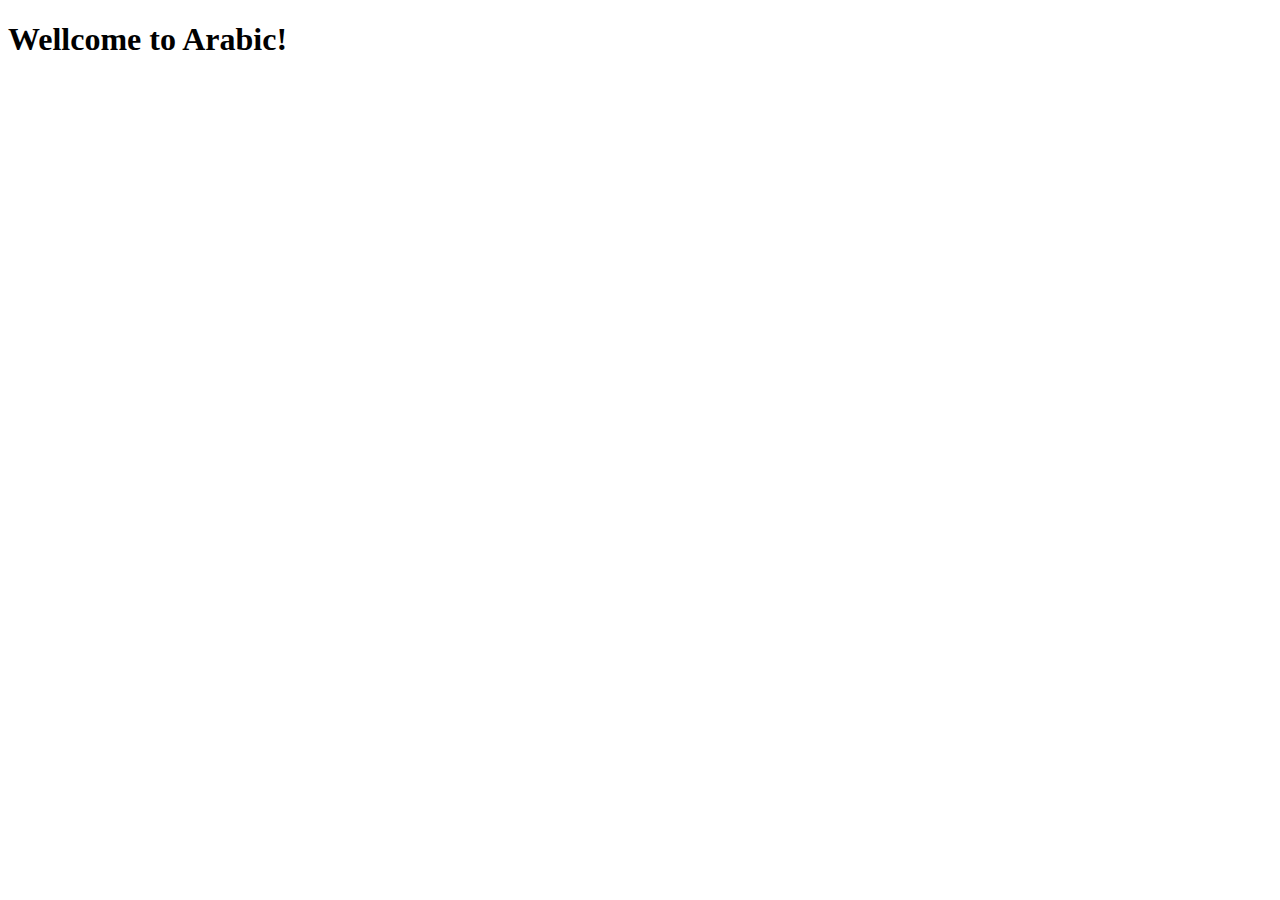
==== ar/index.html @ 051563e3 "Languages RU EN finished" ====
<!DOCTYPE html>
<html>

<head>
	<title>Экосистема</title>
	<meta charset="utf-8" lang="ru" />
	<meta name="viewport" content="width=device-width, initial-scale=1">

</head>

<body>

<h1>Wellcome to Arabic!</h1>

<script src="https://ajax.googleapis.com/ajax/libs/jquery/3.3.1/jquery.min.js"></script>

</body>

</html>
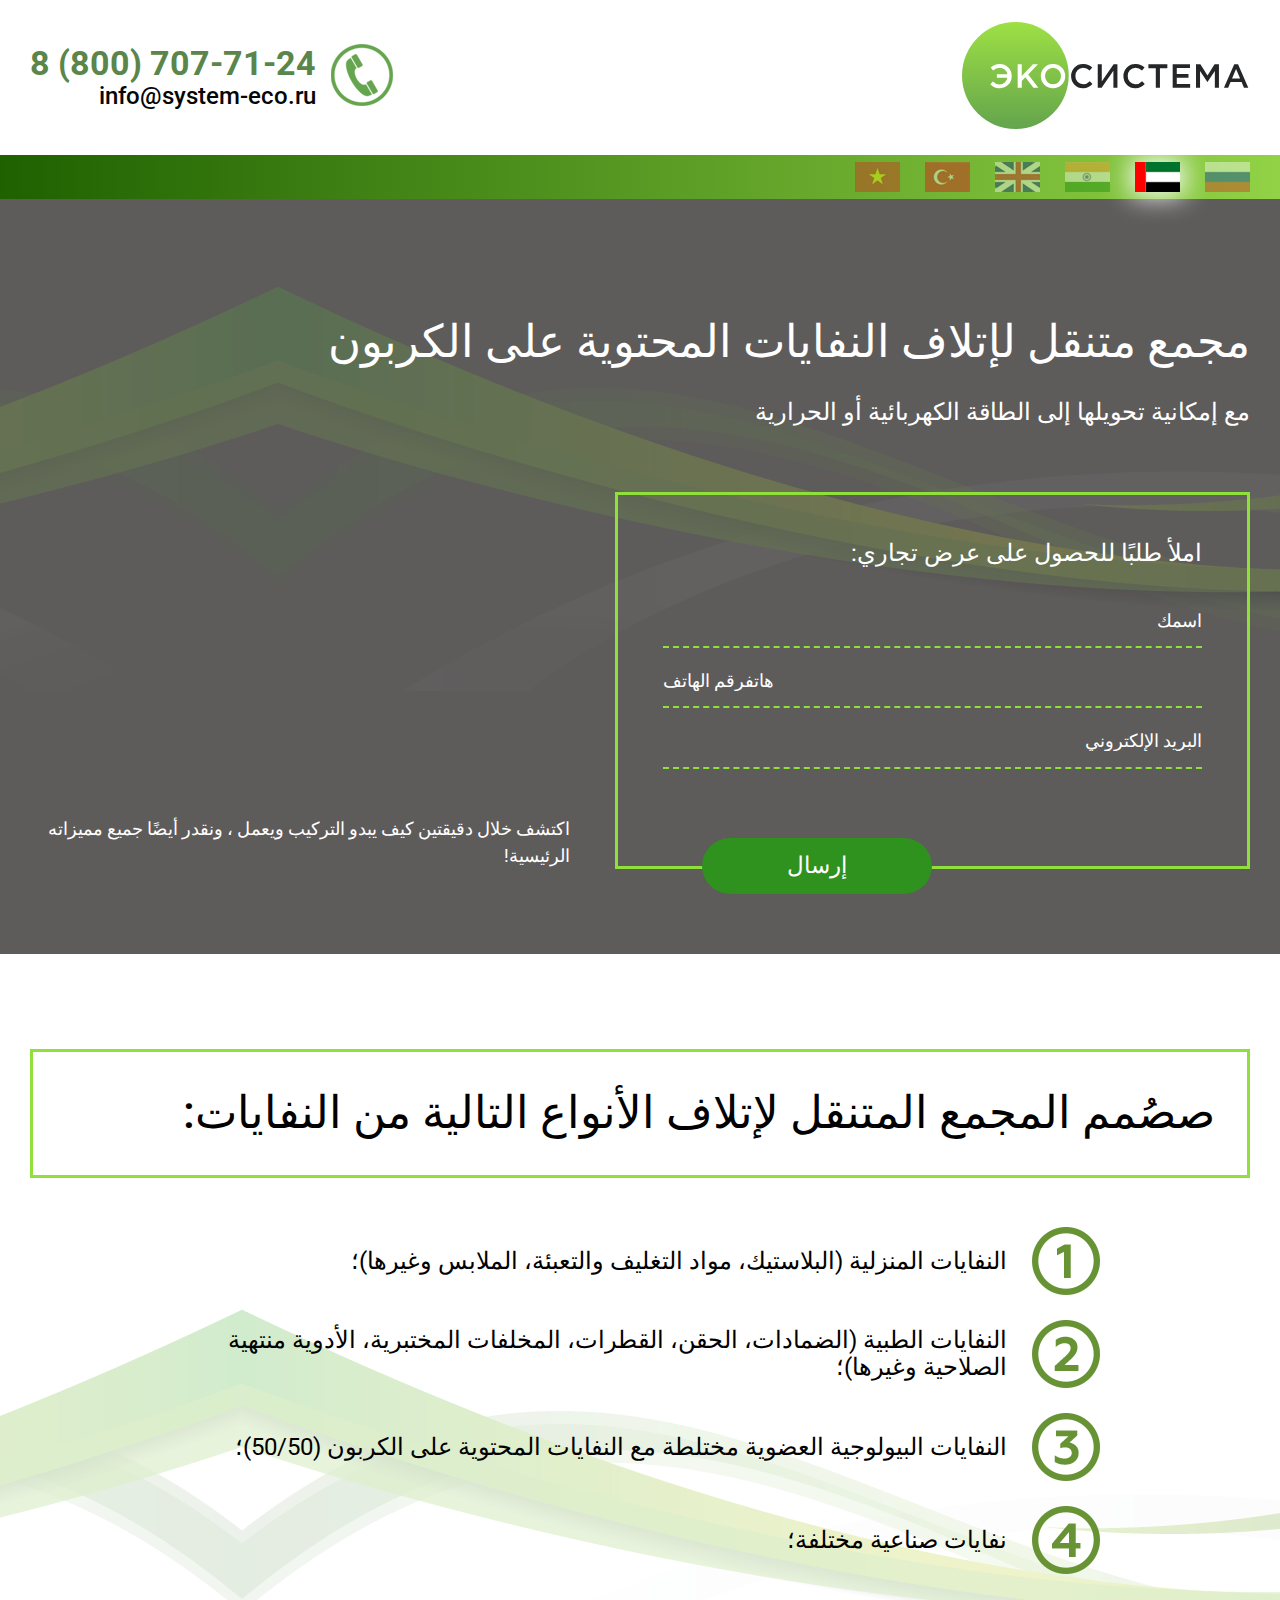
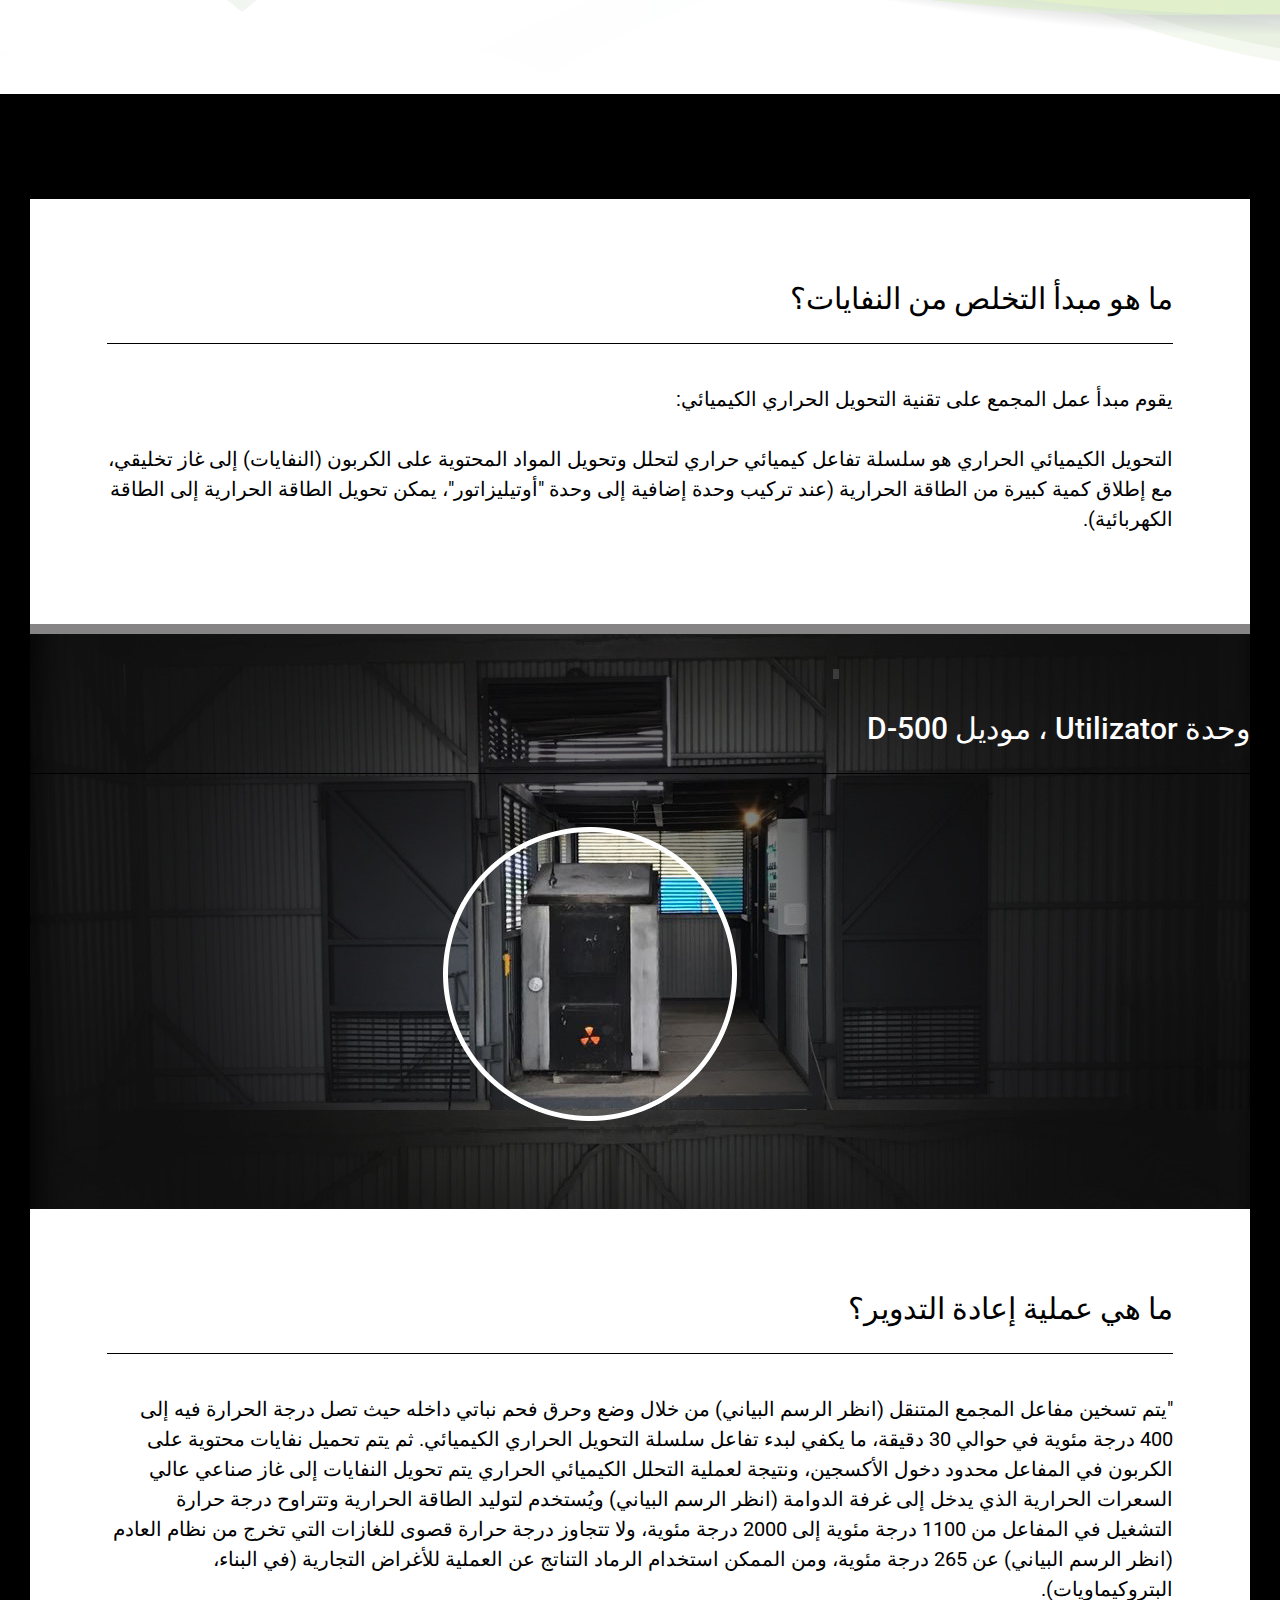
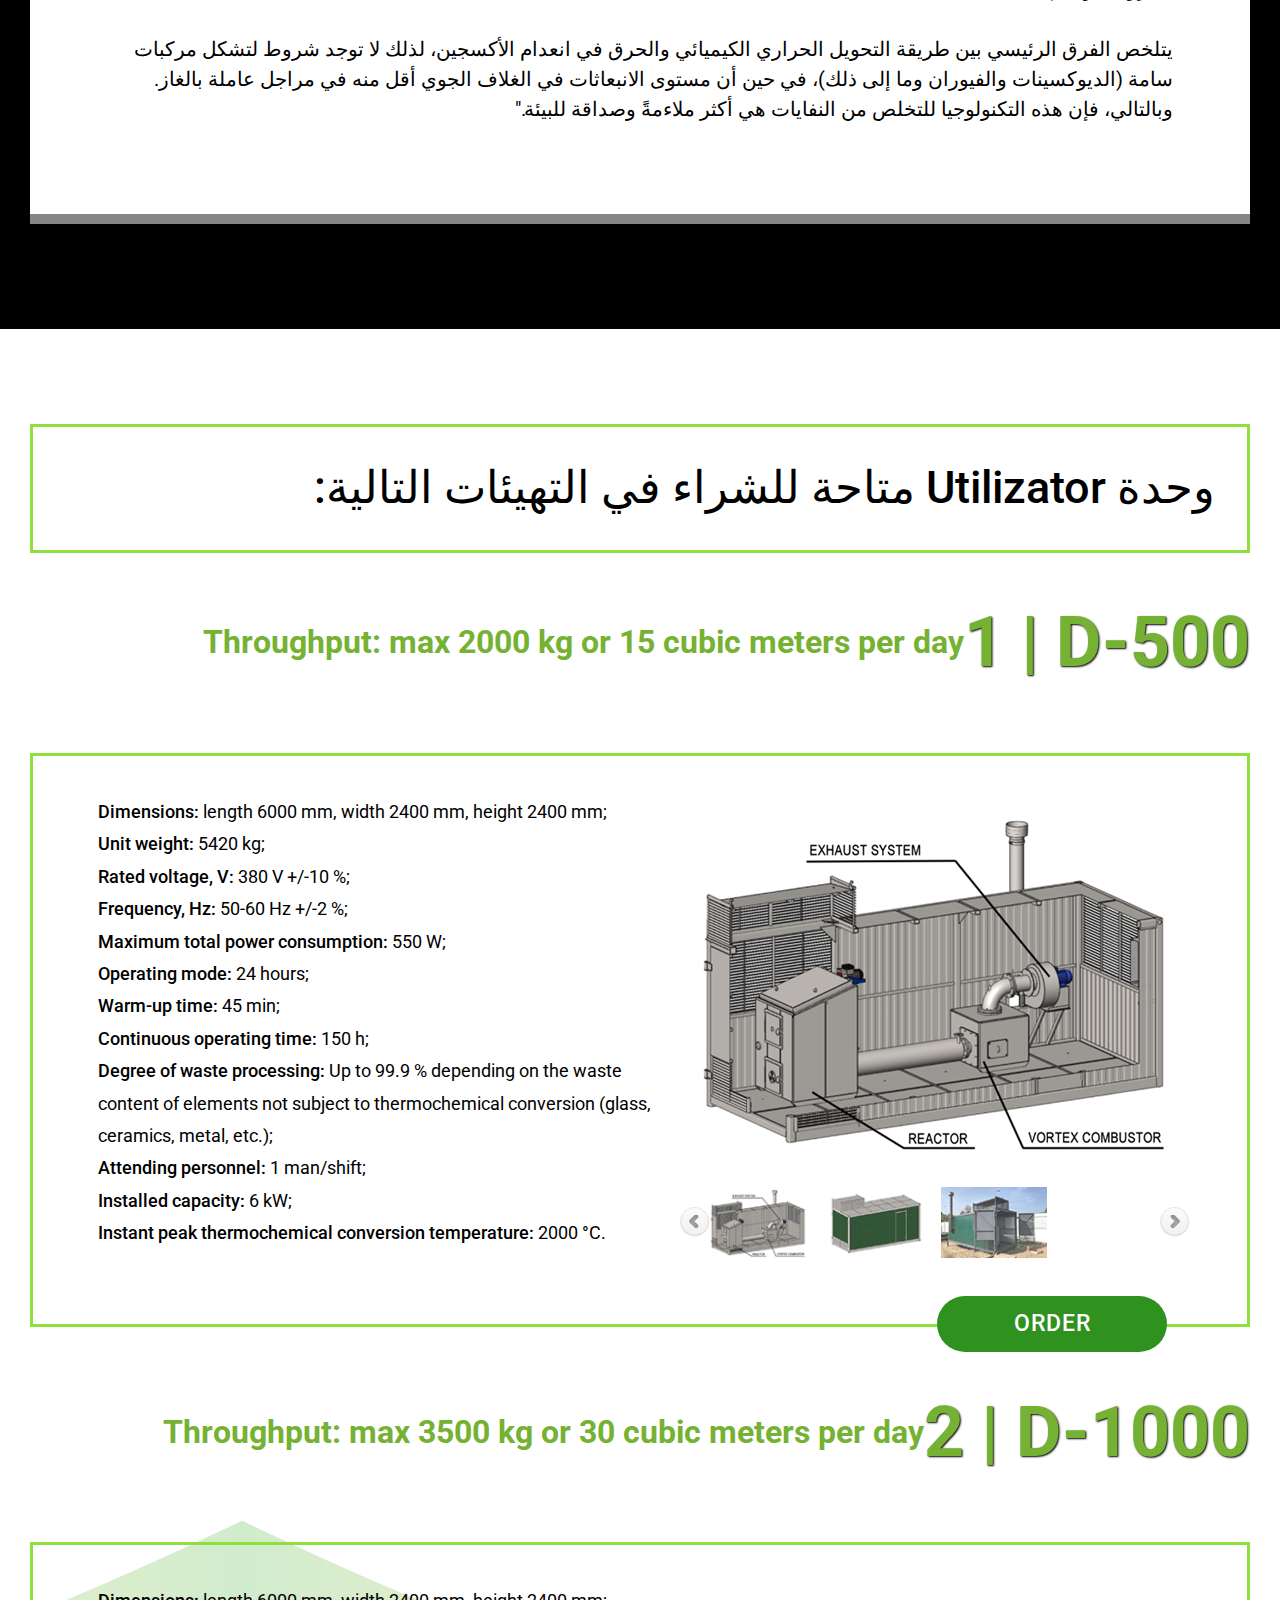
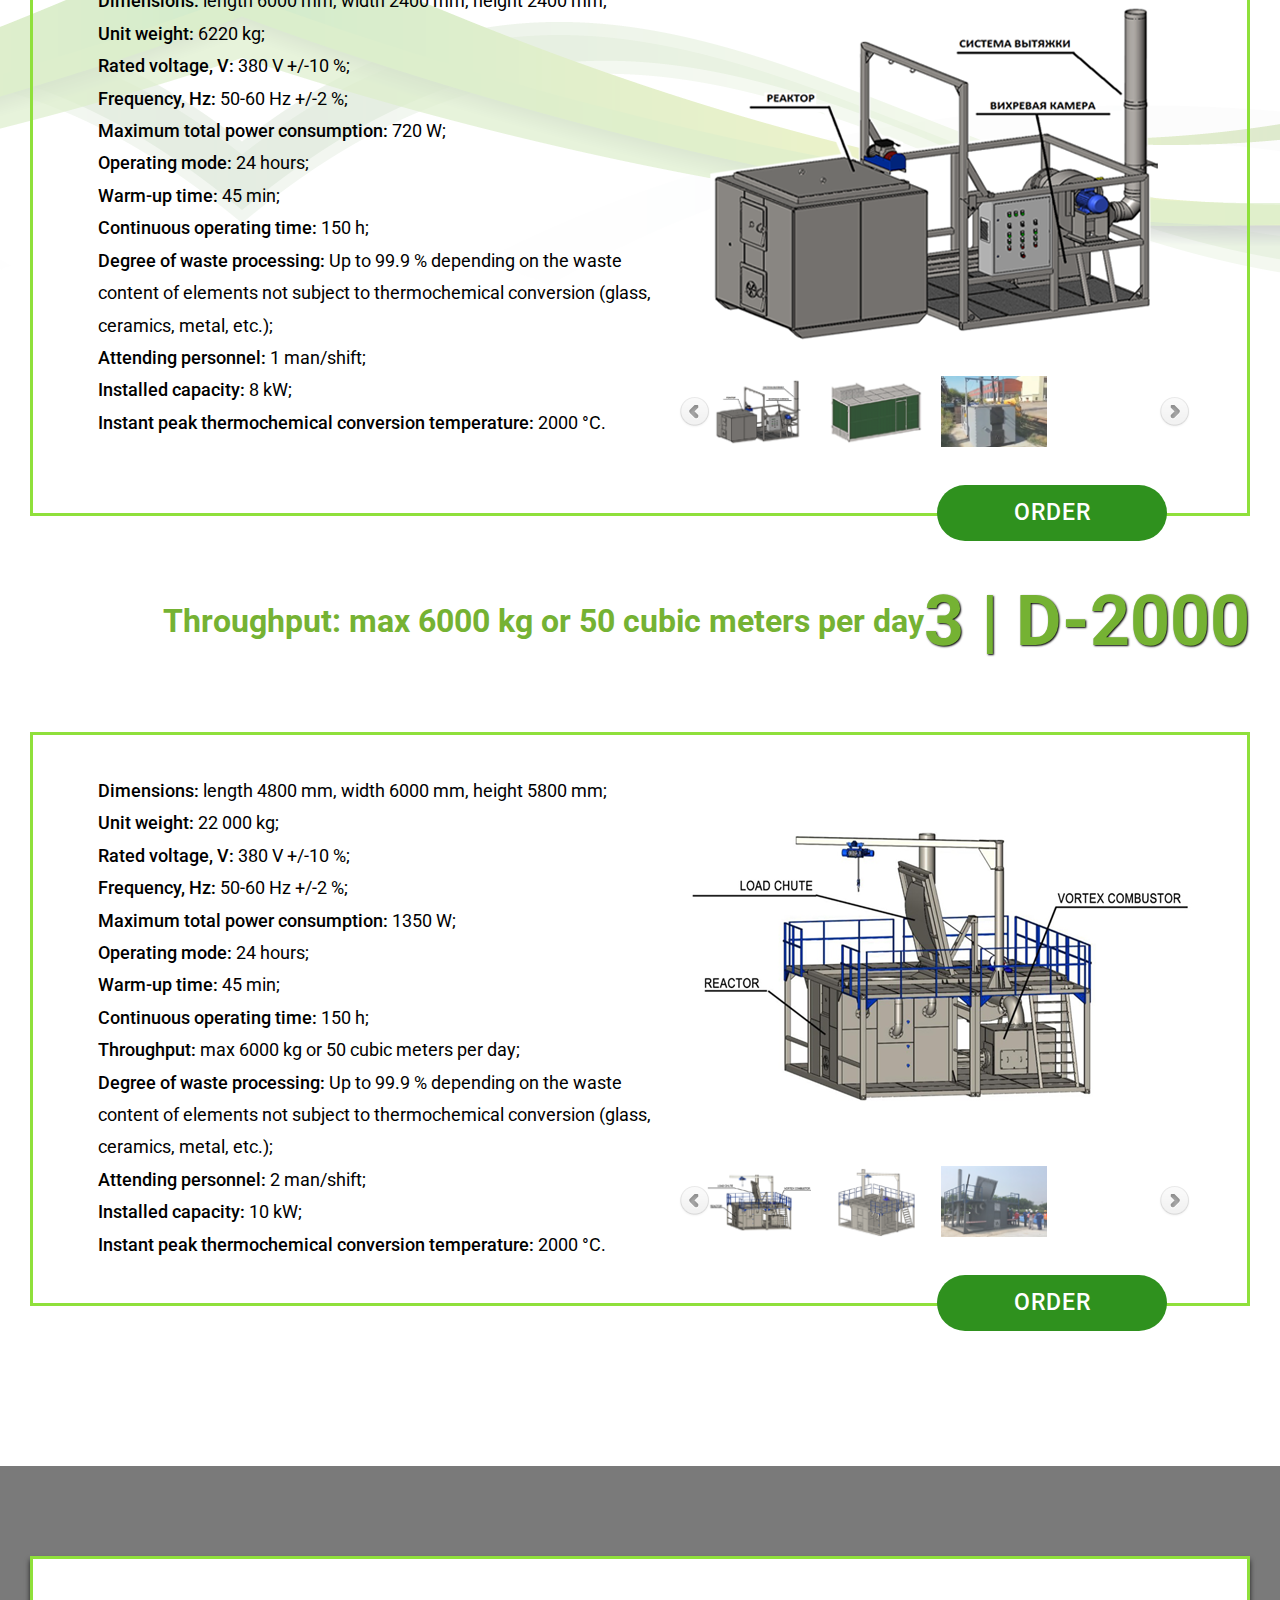
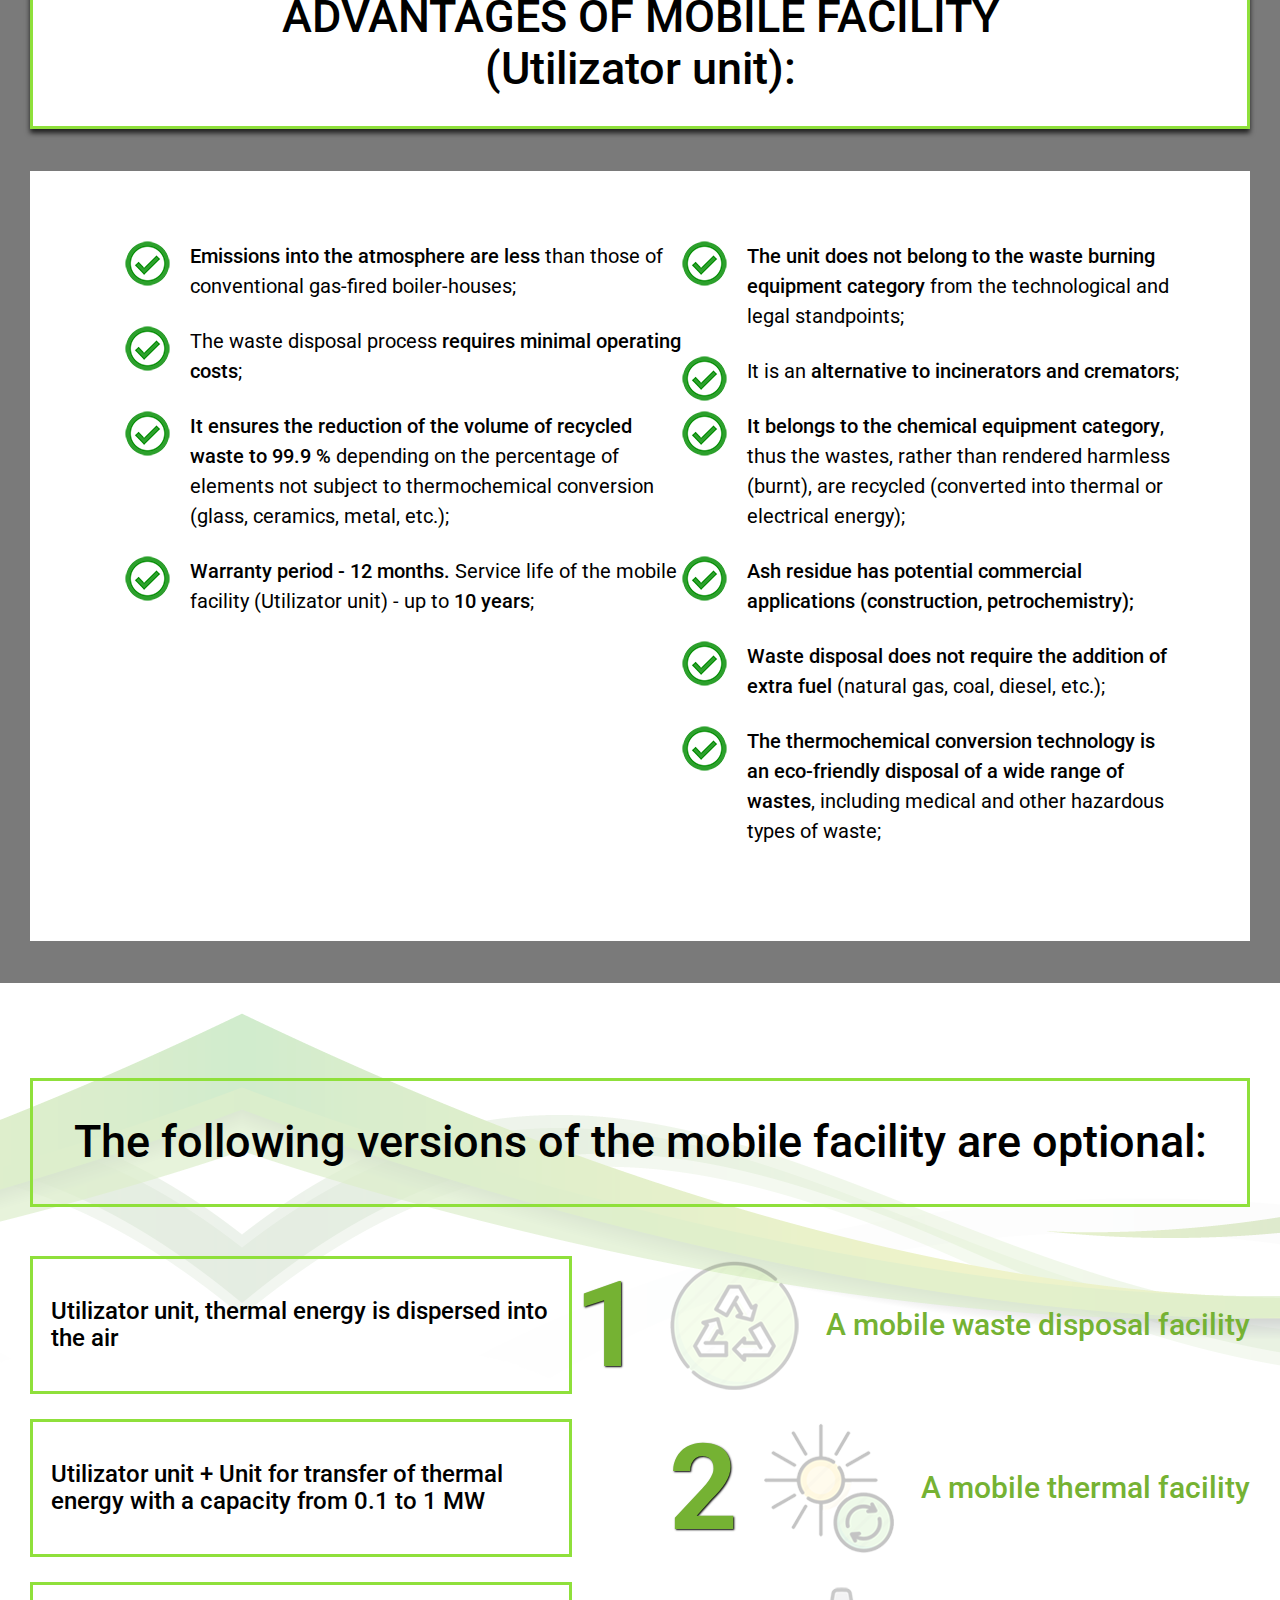
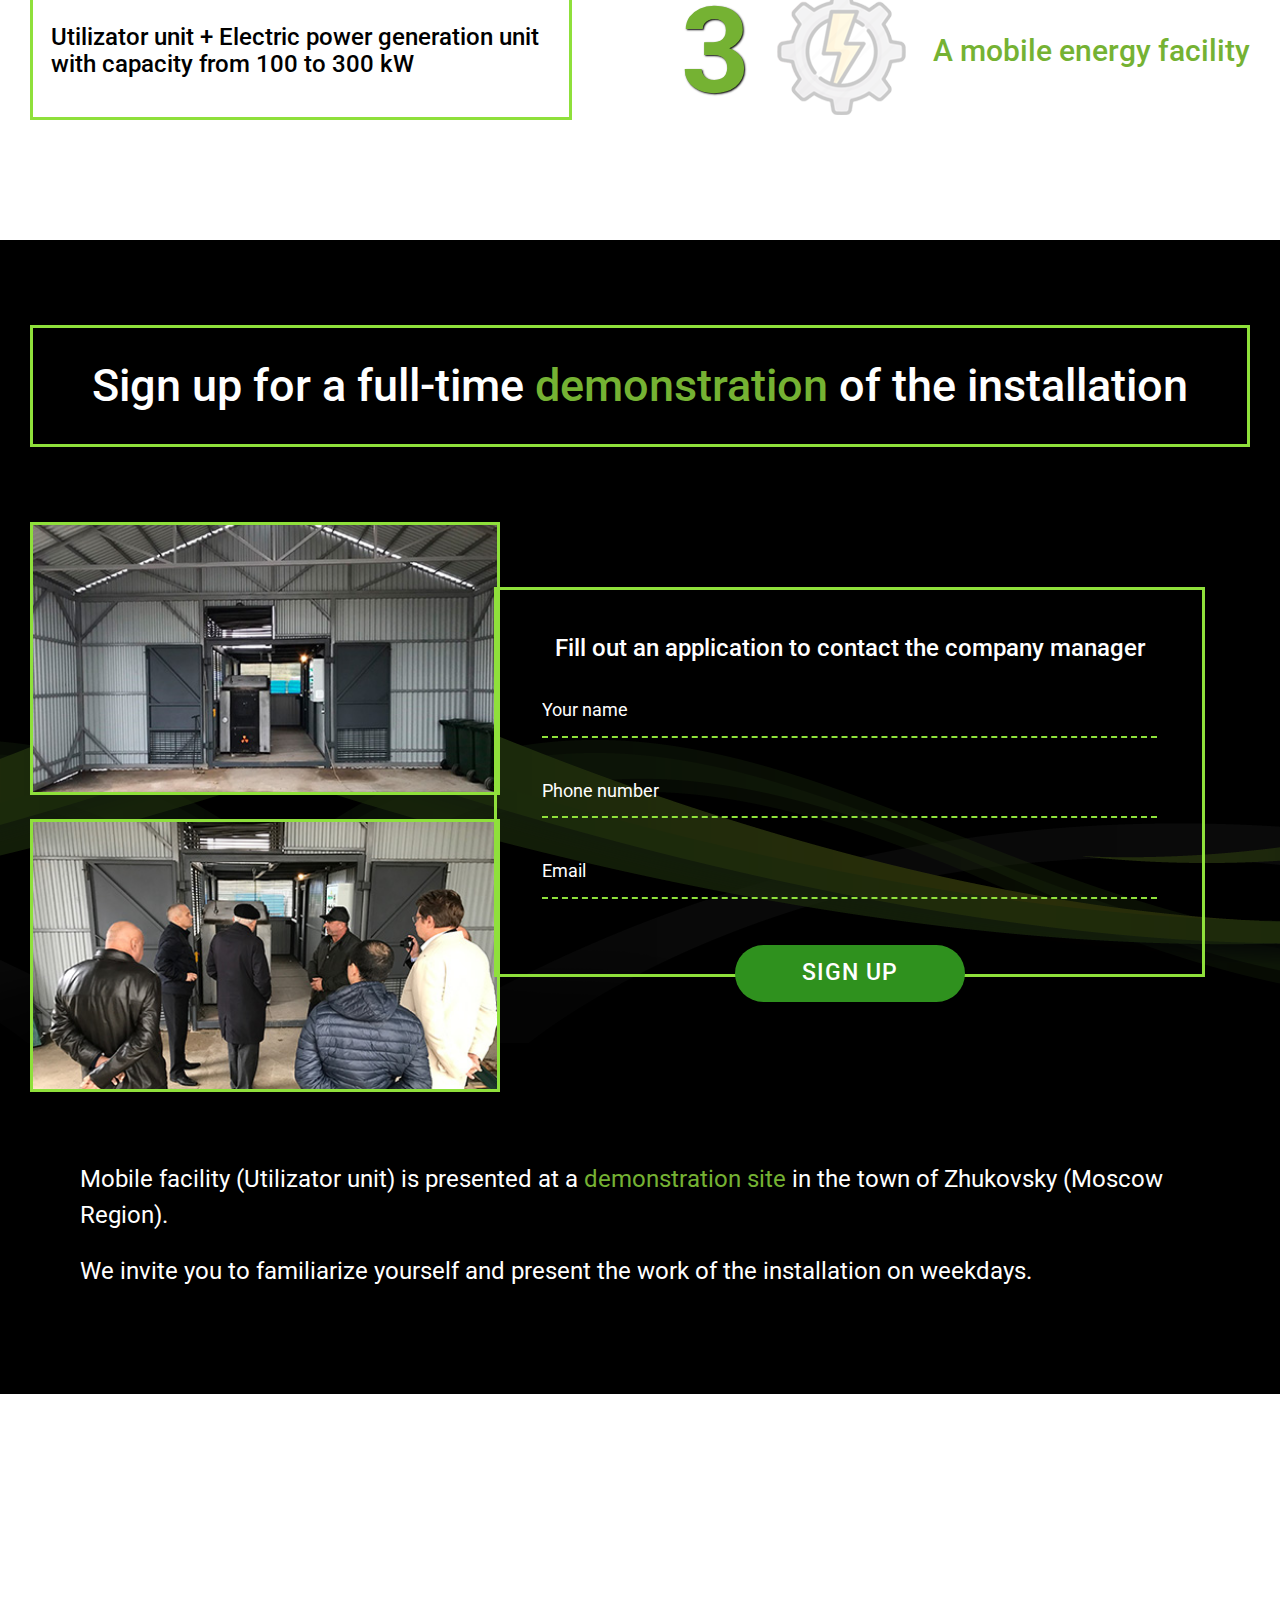
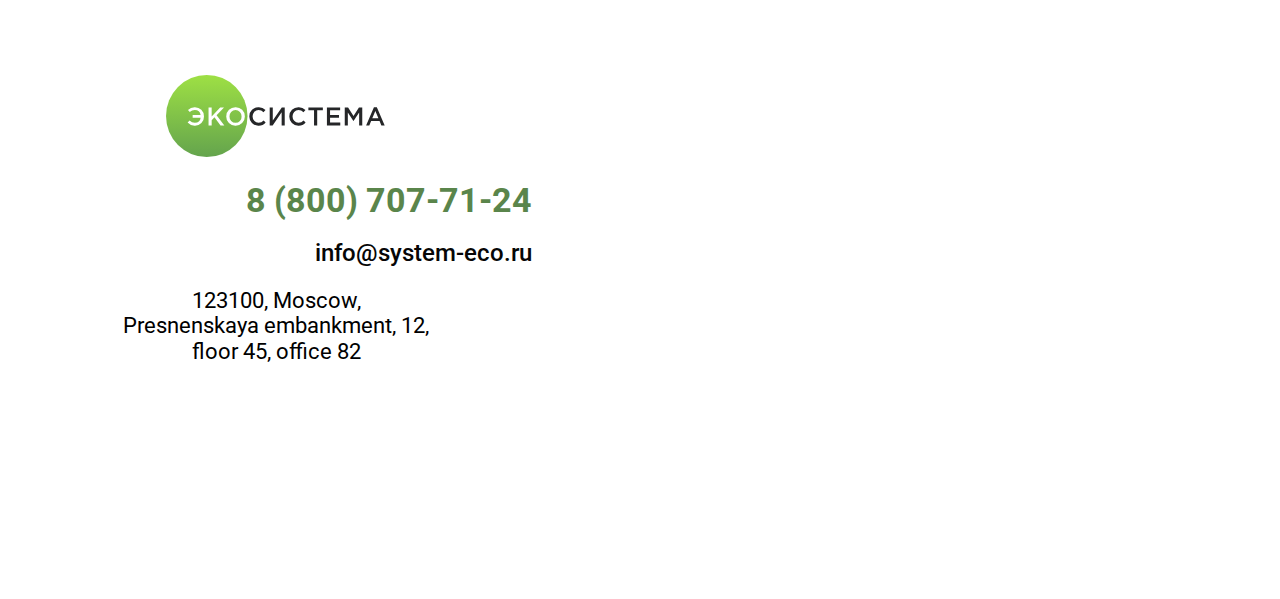
==== commit 73100472: "Arabik start" ====
--- a/ar/index.html
+++ b/ar/index.html
@@ -2,18 +2,410 @@
 <html>
 
 <head>
-	<title>Экосистема</title>
-	<meta charset="utf-8" lang="ru" />
+	<title>Ecosystem</title>
+	<meta charset="utf-8" lang="ar" />
 	<meta name="viewport" content="width=device-width, initial-scale=1">
-
+	<link rel="stylesheet" type="text/css" href="../css/normalize.css">
+	<link rel="stylesheet" type="text/css" href="../css/style.css">
+	<link rel="stylesheet" type="text/css" href="../css/rtl.css">
+	<link rel="stylesheet" type="text/css" href="../css/media.css">
+	<link rel="icon" href="http://system-eco.ru/wp-content/themes/systemeco/favicon.ico" type="image/x-icon">
+    <script src="../html5gallery/jquery.js"></script> 
 </head>
 
 <body>
 
-<h1>Wellcome to Arabic!</h1>
+<div class="main-wrapper"> <!-- Main Wrapper starts -->
+
+	<header class="header"> <!-- Header starts -->
+
+		<div class="wrapper"> <!-- Local Wrapper starts -->
+
+			<div class="flex header-info">
+				
+				<div class="logo"><img src="../img/logo.svg">
+				</div>
+				
+				<div class="flex contacts">
+				
+					<div class="ico-phone">
+						<img src="../img/ico-phone.png">
+					</div>
+				
+					<div class="small-contact">
+						<p><span class="white-space">8 (800) 707-71-24</span></p>
+						<p><a href="mailto:info@system-eco.ru">info@system-eco.ru</a></p>
+					</div>
+				
+				</div>
+
+			</div>
+
+		</div> <!-- Local Wrapper ends -->
+
+	</header> <!-- Header ends -->
+
+	<main>
+		<div class="languages">
+			<div class="wrapper">
+				<ul class="flex flags">
+					<li><a href="../vi/" title="Việt Nam"><img src="../img/flags/vietnam.png" ></a></li>
+					<li><a href="../tr/" title="Türkiye"><img src="../img/flags/turkey.png"></a></li>
+					<li><a href="../en/" title="English"><img src="../img/flags/gb.png"></a></li>
+					<li><a href="../hi/" title="Bhārat, Hindustān"><img src="../img/flags/india.png"></a></li>
+					<li class="current-page"><a href="#" title="Al-’Imārat Al-‘Arabiyyah Al-Muttaḥidah"><img src="../img/flags/uae.png"></a></li>
+					<li><a href="../ru/" title="Русский"><img src="../img/flags/russia.png"></a></li>
+				</ul>
+			</div>
+		</div>
+
+<!-- Section 1 -->
+
+		<div class="section-1 rtl">
+			
+			<div class="wrapper">
+				<h1>مجمع متنقل لإتلاف النفايات المحتوية على الكربون</h1>
+				<p>مع إمكانية تحويلها إلى الطاقة الكهربائية أو الحرارية</p>
+				
+				<div class="first-screen flex">
+					
+					<div class="video-wrap">
+					<div class="video">
+						<iframe width="560" height="315" src="https://www.youtube.com/embed/CWVohAhSHNw" frameborder="0" allow="accelerometer; autoplay; encrypted-media; gyroscope; picture-in-picture" allowfullscreen></iframe>
+					</div>
+					<p>اكتشف خلال دقيقتين كيف يبدو التركيب ويعمل ، ونقدر أيضًا جميع مميزاته الرئيسية!</p>
+					</div>
+					
+					<div class="form-1 align-center">
+						<h3 class="rtl">املأ طلبًا للحصول على عرض تجاري:</h3>
+						<form action="../send.php" method="POST" name="message" id="message">
+						<label for="user-name"></label>
+						<p class="input">
+						<input type="text" id="user-name" name="user-name" form="message" placeholder="اسمك" required>
+						</p>
+						<label for="user-phone"></label>
+						<p class="input">
+							<input type="tel" id="user-phone" name="user-phone" form="message" placeholder="هاتفرقم الهاتف" required>
+						</p>
+
+						<label for="user-email"></label>
+						<p class="input">
+						<input type="email" id="user-email" name="user-email" form="message" placeholder="البريد الإلكتروني" required>
+						</p> 
+						<button type="submit" form="message">إرسال</button>
+
+					</form>
+						
+					</div>
+				</div>
+
+			</div>
+		</div>
+
+<!-- Section 2 -->
+
+		<div class="section-2">
+			
+			<div class="wrapper">
+				<h2 class="rtl">صصُمم المجمع المتنقل لإتلاف الأنواع التالية من النفايات:</h2>
+				
+				<div class="flex services">
+				<img src="../img/one.png">
+				<p>	النفايات المنزلية (البلاستيك، مواد التغليف والتعبئة، الملابس وغيرها)؛</p>
+				</div>
+				
+				<div class="flex services">
+				<img src="../img/two.png">
+				<p>	النفايات الطبية (الضمادات، الحقن، القطرات، المخلفات المختبرية، الأدوية منتهية الصلاحية وغيرها)؛</p>
+				</div>
+
+				<div class="flex services">
+				<img src="../img/three.png">
+				<p>	النفايات البيولوجية العضوية مختلطة مع النفايات المحتوية على الكربون <span dir="ltr">(50/50)</span>؛</p>
+				</div>
+
+				<div class="flex services">
+				<img src="../img/four.png">
+				<p>	نفايات صناعية مختلفة؛</p>
+				</div>
+
+			</div>
+
+		</div>
+
+<!-- Section 3 -->
+
+		<div class="section-3">
+			<div class="wrapper">
+			<div class="block-text">
+				<h2 class="rtl">ما هو مبدأ التخلص من النفايات؟</h2>
+				<p class="rtl">يقوم مبدأ عمل المجمع على تقنية التحويل الحراري الكيميائي:</p>
+
+				<p class="rtl">التحويل الكيميائي الحراري هو سلسلة تفاعل كيميائي حراري لتحلل وتحويل المواد المحتوية على الكربون (النفايات) إلى غاز تخليقي، مع إطلاق كمية كبيرة من الطاقة الحرارية (عند تركيب وحدة إضافية إلى وحدة "أوتيليزاتور"، يمكن تحويل الطاقة الحرارية إلى الطاقة الكهربائية).</p>
+			</div>
+			<div class="block-photo">
+			<h2 class="rtl">وحدة <span dir="ltr">Utilizator</span> ، موديل <span dir="ltr">D-500</span></h2>
+			</div>
+			<div class="block-text">
+				<h2 class="rtl">ما هي عملية إعادة التدوير؟</h2>
+				<p class="rtl">"يتم تسخين مفاعل المجمع المتنقل (انظر الرسم البياني) من خلال وضع وحرق فحم نباتي داخله حيث تصل درجة الحرارة فيه إلى <span dir="ltr">400</span> درجة مئوية في حوالي <span dir="ltr">30</span> دقيقة، ما يكفي لبدء تفاعل سلسلة التحويل الحراري الكيميائي. ثم يتم تحميل نفايات محتوية على الكربون في المفاعل محدود دخول الأكسجين، ونتيجة لعملية التحلل الكيميائي الحراري يتم تحويل النفايات إلى غاز صناعي عالي السعرات الحرارية الذي يدخل إلى غرفة الدوامة (انظر الرسم البياني) ويُستخدم لتوليد الطاقة الحرارية وتتراوح درجة حرارة التشغيل في المفاعل من <span dir="ltr">1100</span> درجة مئوية إلى <span dir="ltr">2000</span> درجة مئوية، ولا تتجاوز درجة حرارة قصوى للغازات التي تخرج من نظام العادم (انظر الرسم البياني) عن <span dir="ltr">265</span> درجة مئوية، ومن الممكن استخدام الرماد التناتج عن العملية للأغراض التجارية (في البناء، البتروكيماويات).</p>
+
+<p class="rtl">يتلخص الفرق الرئيسي بين طريقة التحويل الحراري الكيميائي والحرق في انعدام الأكسجين، لذلك لا توجد شروط لتشكل مركبات سامة (الديوكسينات والفيوران وما إلى ذلك)، في حين أن مستوى الانبعاثات في الغلاف الجوي أقل منه في مراجل عاملة بالغاز. وبالتالي، فإن هذه التكنولوجيا للتخلص من النفايات هي أكثر ملاءمةً وصداقة للبيئة."
+</p>
+			</div>
+		</div>
+		</div>
+
+<!-- Section 4 -->
+		<div class="section-4">
+			<div class="wrapper">
+				<h2 class="rtl">وحدة <span dir="ltr">Utilizator</span> متاحة للشراء في التهيئات التالية:</h2>
+				<div class="description flex">
+					<h3><span class="white-space">1 | D-500</span></h3>
+					<p>Throughput: max 2000 kg or 15 cubic meters per day
+					</p></div>
+				<div class="flex equipment">
+					<div class="gallery">
+					<div style="display:none;" class="html5gallery" data-skin="light" data-width="520" data-height="355" data-thumbwidth="110" data-thumbheight="75">
+    				<a href="../img/en/1d-01.png"><img src="../img/en/1d-01-small.png" alt=""></a>
+       				<a href="../img/ru/1d-02.png"><img src="../img/ru/1d-02-small.png" alt=""></a>
+       				<a href="../img/ru/1d-03.png"><img src="../img/ru/1d-03-small.png" alt=""></a>
+					<a href="https://youtu.be/CWVohAhSHNw"><img src="http://img.youtube.com/vi/CWVohAhSHNw/2.jpg" alt="Youtube Video"></a>
+    				</div>
+    				</div>
+    				<div class="single-photo">
+    					<img src="../img/en/1d-01.png" alt="">
+    				</div>
+					<div class="about-device">
+<p><span class="strong">Dimensions:</span> length 6000 mm, width 2400 mm, height 2400 mm;<br>
+<span class="strong">Unit weight:</span> 5420 kg;<br>
+<span class="strong">Rated voltage, V:</span> 380 V +/-10 %;<br>
+<span class="strong">Frequency, Hz:</span> 50-60 Hz +/-2 %;<br>
+<span class="strong">Maximum total power consumption:</span> 550 W;<br>
+<span class="strong">Operating mode:</span> 24 hours;<br>
+<span class="strong">Warm-up time:</span> 45 min;<br>
+<span class="strong">Continuous operating time:</span> 150 h;<br>
+<span class="strong">Degree of waste processing:</span> Up to 99.9 % depending on the waste content of elements not subject to thermochemical conversion (glass, ceramics, metal, etc.);<br>
+<span class="strong">Attending personnel:</span> 1 man/shift;<br>
+<span class="strong">Installed capacity:</span> 6 kW;<br>
+<span class="strong">Instant peak thermochemical conversion temperature:</span> 2000 °С.</p>
+				</div>
+				<div class="align-center">
+				<button type="button" onclick="showPop()">ORDER</button>
+				</div>
+				</div>
+				
+				<div class="description flex">
+					<h3><span class="white-space">2 | D-1000</span></h3>
+					<p>Throughput: max 3500 kg or 30 cubic meters per day
+					</p></div>
+				
+				<div class="flex equipment">
+					<div class="gallery">
+					<div style="display:none;" class="html5gallery" data-skin="light" data-width="520" data-height="355" data-thumbwidth="110" data-thumbheight="75">
+    				<a href="../img/ru/2d-01.png"><img src="../img/ru/2d-01-small.png" alt=""></a>
+       				<a href="../img/ru/1d-02.png"><img src="../img/ru/1d-02-small.png" alt=""></a>
+       				<a href="../img/ru/2d-03.png"><img src="../img/ru/2d-03-small.png" alt=""></a>
+					<a href="https://youtu.be/CWVohAhSHNw"><img src="http://img.youtube.com/vi/CWVohAhSHNw/2.jpg" alt="Youtube Video"></a>
+    				</div>
+    				</div>
+    				<div class="single-photo">
+    					<img src="../img/ru/2d-01.png" alt="">
+    				</div>
+					<div class="about-device">
+<p><span class="strong">Dimensions:</span> length 6000 mm, width 2400 mm, height 2400 mm;<br>
+<span class="strong">Unit weight:</span> 6220 kg;<br>
+<span class="strong">Rated voltage, V:</span> 380 V +/-10 %;<br>
+<span class="strong">Frequency, Hz:</span> 50-60 Hz +/-2 %;<br>
+<span class="strong">Maximum total power consumption:</span> 720 W;<br>
+<span class="strong">Operating mode:</span> 24 hours;<br>
+<span class="strong">Warm-up time:</span> 45 min;<br>
+<span class="strong">Continuous operating time:</span> 150 h;<br>
+<span class="strong">Degree of waste processing:</span> Up to 99.9 % depending on the waste content of elements not subject to thermochemical conversion (glass, ceramics, metal, etc.);<br>
+<span class="strong">Attending personnel:</span> 1 man/shift;<br>
+<span class="strong">Installed capacity:</span> 8 kW;<br>
+<span class="strong">Instant peak thermochemical conversion temperature:</span> 2000 °С.
+</p>
+				</div>
+				<div class="align-center">
+				<button type="button" onclick="showPop()">ORDER</button>
+				</div>
+				</div>
+
+				<div class="description flex"><h3><span class="white-space">3 | D-2000</span></h3> <p>Throughput: max 6000 kg or 50 cubic meters per day
+				</p></div>
+				
+				<div class="flex equipment">
+					<div class="gallery">
+					<div style="display:none;" class="html5gallery" data-skin="light" data-width="520" data-height="355" data-thumbwidth="110" data-thumbheight="75">
+    				<a href="../img/en/3d-01.png"><img src="../img/en/3d-01-small.png" alt=""></a>
+       				<a href="../img/ru/3d-02.png"><img src="../img/ru/3d-02-small.png" alt=""></a>
+       				<a href="../img/ru/3d-03.png"><img src="../img/ru/3d-03-small.png" alt=""></a>
+					<a href="https://youtu.be/CWVohAhSHNw"><img src="http://img.youtube.com/vi/CWVohAhSHNw/2.jpg" alt="Youtube Video"></a>
+    				</div>
+    				</div>
+    				<div class="single-photo">
+    					<img src="../img/en/3d-01.png" alt="">
+    				</div>
+					<div class="about-device">
+<p><span class="strong">Dimensions:</span> length 4800 mm, width 6000 mm, height 5800 mm;<br>
+<span class="strong">Unit weight:</span> 22 000 kg;<br>
+<span class="strong">Rated voltage, V:</span> 380 V +/-10 %;<br>
+<span class="strong">Frequency, Hz:</span> 50-60 Hz +/-2 %;<br>
+<span class="strong">Maximum total power consumption:</span> 1350 W;<br>
+<span class="strong">Operating mode:</span> 24 hours;<br>
+<span class="strong">Warm-up time:</span> 45 min;<br>
+<span class="strong">Continuous operating time:</span> 150 h;<br>
+<span class="strong">Throughput:</span> max 6000 kg or 50 cubic meters per day;<br>
+<span class="strong">Degree of waste processing:</span> Up to 99.9 % depending on the waste content of elements not subject to thermochemical conversion (glass, ceramics, metal, etc.);<br>
+<span class="strong">Attending personnel:</span> 2 man/shift;<br>
+<span class="strong">Installed capacity:</span> 10 kW;<br>
+<span class="strong">Instant peak thermochemical conversion temperature:</span> 2000 °С.
+</p>
+				</div>
+				<div class="align-center">
+				<button type="button" onclick="showPop()">ORDER</button>
+				</div>
+				</div>
+			</div>
+		</div>  <!-- Section 4 ends -->
+		
+		<div class="section-5">
+			<div class="wrapper">
+				<div class="title align-center">
+					<h2>ADVANTAGES OF MOBILE FACILITY <br>(Utilizator unit):</h2>
+				</div>
+				<div class="flex content">
+					<div class="col1">
+						<img src="../img/circle.png"><p><span class="strong">The unit does not belong to the waste burning equipment category</span> from the technological and legal standpoints;</p>
+						<img src="../img/circle.png"><p>It is an <span class="strong">alternative to incinerators and cremators</span>;</p>
+						<img src="../img/circle.png"><p><span class="strong">It belongs to the chemical equipment category</span>, thus the wastes, rather than rendered harmless (burnt), are recycled (converted into thermal or electrical energy);</p>
+						<img src="../img/circle.png"><p><span class="strong">Ash residue has <span class="strong">potential commercial applications</span> (construction, petrochemistry);</p>
+						<img src="../img/circle.png"><p><span class="strong">Waste disposal does not require the addition of extra fuel</span> (natural gas, coal, diesel, etc.);</p>
+						<img src="../img/circle.png"><p><span class="strong">The thermochemical conversion technology is an eco-friendly disposal of a wide range of wastes</span>, including medical and other hazardous types of waste;</p>
+						</div>
+						<div class="col2">
+						<img src="../img/circle.png"><p><span class="strong">Emissions into the atmosphere are less</span> than those of conventional gas-fired boiler-houses;</p>
+						<img src="../img/circle.png"><p>The waste disposal process <span class="strong">requires minimal operating costs</span>;</p>
+						<img src="../img/circle.png"><p><span class="strong">It ensures the reduction of the volume of recycled waste to 99.9 %</span> depending on the percentage of elements not subject to thermochemical conversion (glass, ceramics, metal, etc.);</p>
+						<img src="../img/circle.png"><p><span class="strong">Warranty period - 12 months.</span> Service life of the mobile facility (Utilizator unit) - up to <span class="strong">10 years</span>;</p>
+						</div>
+					</div>
+					
+				</div>
+			</div> <!-- Section 5 ends -->
+	
+			<div class="section-6">
+			<div class="wrapper">
+				<h2 class="align-center">The following versions of the mobile facility are optional:</h2>
+				<div class="items flex">
+					<div class="flex-item"><h3>1</h3><img src="../img/ico-1.png"><p><span class="green-text">A mobile waste disposal facility</span></p></div>
+					<div class="green-box"><p>Utilizator unit, thermal energy is dispersed into the air</p></div>
+				</div>
+
+				<div class="items flex">
+					<div class="flex-item"><h3>2</h3><img src="../img/ico-2.png"><p><span class="green-text">A mobile thermal facility</span></p></div>
+					<div class="green-box"><p>Utilizator unit + Unit for transfer of thermal energy with a capacity from 0.1 to 1 MW</p></div>
+				</div>
+
+				<div class="items flex">
+					<div class="flex-item"><h3>3</h3><img src="../img/ico-3.png"><p><span class="green-text">A mobile energy facility</span></p></div>
+					<div class="green-box"><p>Utilizator unit + Electric power generation unit with capacity from 100 to 300 kW</p></div>
+				</div>				
+
+			</div>
+		</div> <!-- Section 6 ends -->
+
+		<div class="section-7">
+			<div class="wrapper">
+				<h2 class="align-center">Sign up for a full-time <span class="green">demonstration</span> of the installation</h2>
+				<div class="demonstration flex ">
+					<div class="form-2 align-center">
+						<h3 class="align-center">Fill out an application to contact the company manager</h3>
+						<form action="../send.php" method="POST"  name="message2" id="message2">
+						<label for="user-name"></label>
+						<p class="input">
+							<input type="text" id="user-name" name="user-name" form="message2" placeholder="Your name" required>
+						</p>
+						<label for="user-phone"></label>
+						<p class="input">
+							<input type="tel" id="user-phone" name="user-phone" form="message2" placeholder="Phone number" required>
+						</p>
+
+						<label for="user-email"></label>
+						<p class="input">
+							<input type="email" id="user-email" name="user-email" form="message2" placeholder="Email" required>
+						</p> 
+						
+						<div class="align-center">
+						<button type="submit" form="message2">SIGN UP</button>
+						</div>
+						</form>
+					</div>
+				
+					<div class="photo">
+						<img src="../img/photo-1.jpg">
+						<img src="../img/photo-2.jpg">
+					</div>
+					
+				</div>
+				<div class="white-text">
+				<p>Mobile facility (Utilizator unit) is presented at a <span class="green">demonstration site</span> in the town of Zhukovsky (Moscow Region).</p>
+
+				<p>We invite you to familiarize yourself and present the work of the installation on weekdays.</p>
+				</div>
+			</div>
+		</div> <!-- Section 7 -->
+
+		<div class="map">
+			<div class="contacts-map align-center">
+				<img src="../img/logo.svg" width="220px">
+				<div class="small-contact">
+					<p><span class="white-space">8 (800) 707-71-24</span></p>
+					<p><a href="mailto:info@system-eco.ru">info@system-eco.ru</a></p>
+				</div>
+				
+				<p>123100, Moscow, <br>Presnenskaya embankment, 12, <br>floor 45, office 82</p>
+			</div>
+			<iframe src="https://www.google.com/maps/embed?pb=!1m18!1m12!1m3!1d2245.693704566695!2d37.534334115994746!3d55.74645069994921!2m3!1f0!2f0!3f0!3m2!1i1024!2i768!4f13.1!3m3!1m2!1s0x46b54bdd9c911901%3A0x5be3cbb0a08e79f0!2z0J_RgNC10YHQvdC10L3RgdC60LDRjyDQvdCw0LEuLCAxMiwg0JzQvtGB0LrQstCwLCDQoNC-0YHRltGPLCAxMjMzMTc!5e0!3m2!1suk!2sua!4v1545400045294" width="100%" height="800" frameborder="0" style="border:0" allowfullscreen></iframe>
+		</div>	
+
+<div class="black-bg">
+	<div class="popup">
+		<div class="form-1 align-center">
+			<a href="" class="close-button"><i class="far fa-times-circle"></i></a>
+			<h3>Fill out an application for a commercial offer:</h3>
+			<form action="../send.php" method="POST" name="message3" id="message3">
+				<label for="user-name"></label>
+				<p class="input">
+				<input type="text" id="user-name" name="user-name" form="message3" placeholder="Name" required>
+				</p>
+				<label for="user-phone"></label>
+				<p class="input">
+				<input type="tel" id="user-phone" name="user-phone" form="message3" placeholder="Phone number" required>
+				</p>
+				<label for="user-email"></label>
+				<p class="input">
+				<input type="email" id="user-email" name="user-email" form="message3" placeholder="Email" required>
+		    	</p> 
+				<button type="submit" form="message3">SEND</button>
+			</form>
+		</div>
+	</div>
+</div>		
+
+	</main>
+
+</div> <!-- Main Wrapper ends -->
 
 <script src="https://ajax.googleapis.com/ajax/libs/jquery/3.3.1/jquery.min.js"></script>
 
+<script src="../html5gallery/html5gallery.js"></script>
+
+<script src="../js/fade.js"></script>
+
+<link rel="stylesheet" href="https://use.fontawesome.com/releases/v5.5.0/css/all.css" integrity="sha384-B4dIYHKNBt8Bc12p+WXckhzcICo0wtJAoU8YZTY5qE0Id1GSseTk6S+L3BlXeVIU" crossorigin="anonymous">
+
 </body>
 
 </html>--- a/css/style.css
+++ b/css/style.css
@@ -0,0 +1,669 @@
+@import url('https://fonts.googleapis.com/css?family=Roboto:300,300i,400,400i,500,500i,700,700i,900,900i&subset=cyrillic,latin-ext,vietnamese');
+
+* {
+	margin: 0;
+	padding: 0;
+	outline: none;
+}
+
+html,
+body {
+	height: 100%;
+	font-family: 'Roboto', sans-serif;
+}
+
+.main-wrapper {
+	position: relative;
+	height: 100%;
+}
+
+.wrapper {
+	max-width: 1230px;
+/*	min-width: 320px; */
+	margin: 0 auto;
+	padding: 0 30px;
+}
+
+.flex {
+	display: flex;
+	flex-direction: row;
+}
+
+.align-center {
+	text-align: center;
+}
+
+/* 01-Header */
+
+.header {
+	padding: 22px 0;
+}
+
+.header-info {
+	justify-content: space-between;
+	align-items: center;
+}
+
+.logo {
+	margin: 0;
+	padding: 0;
+	width: 288px;
+}
+
+.ico-phone {
+	padding-right: 15px;
+}
+
+.contacts {
+	align-items: center;
+}
+
+.small-contact span {
+	font-size: 34px;
+	font-weight: bold;
+	color: #5a854b;
+}
+
+.small-contact a {
+	font-size: 24px;
+	font-weight: 500;
+	color: #060606;
+	text-decoration: none;
+	transition-duration: .3s;
+}
+
+.small-contact a:hover {
+	color: #5a854b;
+}
+
+.strong {
+	font-weight: 500;
+}
+
+.white-space {
+	white-space: nowrap;
+}
+
+/* 02-Languages */
+
+.languages {
+	height: 44px;
+	background: linear-gradient(to right, rgba(31,97,0,1) 0%, rgba(145,210,70,1) 100%);
+}
+
+.flags {
+	justify-content: flex-end;
+}
+
+ul.flags {
+	list-style: none;
+	margin: 0;
+	padding-top: 7px;
+}
+
+.flags li {
+	padding-left: 25px;
+}
+
+.flags li:first-child {
+	padding-left: 0;
+}
+
+.flags a img {
+	opacity: .4;
+	transition-duration: .3s;
+}
+
+.flags a img:hover {
+	-webkit-box-shadow: 0px 0px 27px 4px rgba(255,255,255,1);
+	-moz-box-shadow: 0px 0px 27px 4px rgba(255,255,255,1);
+	box-shadow: 0px 0px 27px 4px rgba(255,255,255,1);
+	opacity: 1;
+}
+
+.flags .current-page img{
+	-webkit-box-shadow: 0px 0px 27px 4px rgba(255,255,255,1);
+	-moz-box-shadow: 0px 0px 27px 4px rgba(255,255,255,1);
+	box-shadow: 0px 0px 27px 4px rgba(255,255,255,1);
+	opacity: 1;	
+} 
+
+/* Section-1 */
+
+.section-1 {
+	background:#5e5b5b url("../img/bg-section-1.png") top center no-repeat;
+	padding: 85px 0;
+}
+
+.section-1 h1 {
+	font-size: 45px;
+	font-weight: 500;
+	line-height: 55px;
+	letter-spacing: 2px;
+	color: #fff;
+}
+
+.section-1 p {
+	font-size: 24px;
+	font-weight: normal;
+	color: #fff;
+}
+
+.video-wrap {
+	flex-basis: 50%;
+}
+
+.video {
+	position: relative;
+	padding-bottom: 56.25%;  /* sets the height of the container to 16:9 (4:3 - 75%) */
+	padding-top: 0px;
+	height: 0;
+	overflow: hidden;
+}
+
+.video iframe {
+	position: absolute;
+	top: 0;
+	left: 0;
+	width: 100%;
+	height: 100%;
+}
+
+.video-wrap p {
+	font-size: 18px;
+	font-weight: 400;
+	margin-top: 20px;
+	line-height: 1.5em;
+}
+
+.first-screen {
+	padding-top: 65px;
+}
+
+.form-1 {
+	flex-basis: 50%;
+	border: 3px #8fe03b solid;
+	position: relative; 
+	padding: 45px;
+	margin-left: 45px; 
+	 
+}
+
+.form-1 h3 {
+	font-size: 24px;
+	font-weight: 400;
+	color: #fff;
+	padding-bottom: 30px;
+}
+
+.form-1 button {
+	width: 230px;
+	position: absolute;
+	bottom: -28px;
+	margin-left: -115px;
+	font-size: 23px;
+	font-weight: 500;
+	text-transform: uppercase;
+	letter-spacing: 1px;
+	color: white;
+	padding: 15px 0;
+	cursor: pointer;
+	background: #2f911e;
+	border: none;
+	border-radius: 30px;
+	transition-duration: .3s;
+	outline: none;
+}
+
+.form-1 button:hover {
+	background: #8fe03b;
+}
+
+/* FORM STYLES */
+
+input {
+  padding: 15px 0;
+  margin-bottom: 10px;
+  background: transparent;
+  border: none; 
+  border-bottom: 2px #8fe03b dashed;
+  width: 100%;
+  outline: none;
+  font-size: 16px;
+  transition-duration: .3s;
+  color: white;
+}
+
+input:focus {
+	border-bottom: 2px #2f911e dashed;
+}
+
+.input ::-webkit-input-placeholder {
+	color:#fff;
+}
+
+.input ::-moz-placeholder {
+	color:#fff;
+} 
+
+.input :-moz-placeholder {
+	color:#fff;
+} 
+
+.input :-ms-input-placeholder {
+	color:#fff;
+}
+
+/* Section-2 */
+
+.section-2 {
+	height: 100%;
+	padding: 95px 0;
+	background: url(../img/bg-section-3.png) center bottom no-repeat;
+}
+
+.section-2 h2,
+.section-4 h2,
+.section-6 h2 {
+	line-height: 1.3em;
+	font-size: 45px;
+	color: black;
+	font-weight: 500;
+	padding: 32px;
+	margin-bottom: 1.1em;
+	border: 3px #8fe03b solid;
+}
+
+.services {
+	align-items: center;
+	margin: 25px 150px;
+}
+
+.services p {
+	font-size: 24px;
+	margin-left: 25px;
+}
+
+/* Section-3 */
+
+.section-3 {
+	background: black;
+	padding: 105px 0;
+}
+
+.section-3 h2 {
+	line-height: 1.3em;
+	font-size: 30px;
+	color: black;
+	font-weight: 500;
+	padding-bottom: 25px;
+	margin-bottom: 40px;
+	border-bottom: 1px #000 solid;
+}
+
+.section-3 p {
+	font-size: 20px;
+	line-height: 1.5em;
+	padding-bottom: 30px;
+}
+
+.block-text {
+	background: white;
+	border-bottom: 10px #868484 solid;
+	padding: 80px 77px 60px 77px;
+}
+
+.block-photo {
+	background: url(../img/bg-dark.jpg) top center no-repeat;
+	padding-top: 75px;
+	height: 500px;
+}
+
+.block-photo h2 {
+	color: white;
+	font-size: 30px;
+}
+
+/* Section-4 */
+
+.section-4 {
+	padding: 95px 0;
+	background: url(../img/bg-section-3.png) center center no-repeat;
+}
+
+.section-4 h3, .section-6 h3 {
+	font-size: 70px;
+	font-weight: bold;
+	color: #75b233;
+	text-shadow: 1px 1px 2px black;
+	margin: 0;
+	padding: 0;
+}
+
+.description {
+	align-items: center;
+}
+
+.description p {
+	font-size: 32px;
+	font-weight: bold;
+	color: #75b233;
+	margin-left: 80px;
+}
+
+.single-photo {
+	display: none;
+}
+
+.single-photo img{
+	width: 100%;
+}
+
+.equipment {
+	position: relative;
+	border: 3px #8fe03b solid;
+	padding: 40px;
+	margin-top: 70px;
+	margin-bottom: 65px;
+}
+
+.equipment p {
+	font-size: 18px;
+	line-height: 1.8em;
+}
+
+.about-device {
+	padding-left: 25px;
+}
+
+.section-4 button  {
+	width: 230px;
+	position: absolute;
+	bottom: -28px;
+	right: 80px;
+	font-size: 23px;
+	font-weight: 500;
+	text-transform: uppercase;
+	letter-spacing: 1px;
+	color: white;
+	padding: 15px 0;
+	cursor: pointer;
+	background: #2f911e;
+	border: none;
+	border-radius: 30px;
+	transition-duration: .3s;
+}
+
+.section-4 button:hover {
+	background: #8fe03b;
+}
+
+/* Section 5 */
+
+.section-5 {
+	padding: 90px 0 42px 0;
+	background: #7a7a7a;
+}
+
+.title {
+	background: #fff;
+	border: 3px #8fe03b solid;
+	-webkit-box-shadow: 0px 4px 5px 0px rgba(0,0,0,0.75);
+	-moz-box-shadow: 0px 4px 5px 0px rgba(0,0,0,0.75);
+	box-shadow: 0px 4px 5px 0px rgba(0,0,0,0.75);
+	margin-bottom: 42px;
+}
+
+.title h2 {
+	font-size: 45px;
+	color: #000;
+	font-weight: 500;
+	padding: 32px;
+	margin: 0;
+}
+
+.content {
+	background: #fff;
+	padding: 70px;
+}
+
+.content img{
+	float: left;
+}
+
+.content p{
+	font-size: 20px;
+	padding-bottom: 25px;
+	padding-left: 65px;
+	line-height: 1.5em;
+}
+
+.col2 {
+	padding-left: 25px;
+}
+
+/* Section 6 */
+
+.section-6 {
+	padding: 95px 0;
+	background: url(../img/bg-section-3.png) center top no-repeat;
+}
+
+.section-6 h3 {
+	font-size: 120px;
+}
+
+span.green-text {
+	font-size: 30px;
+	font-weight: 500;
+	color: #75b233;
+}
+
+.green {
+	color: #75b233;
+}
+
+.green-box {
+	display: flex;
+	align-items: center;
+	border: 3px #8fe03b solid;
+	padding: 18px;
+
+}
+
+.green-box p {
+	font-size: 24px;
+	font-weight: 500;
+	width: 500px;
+	padding: 0;
+	margin: 0;
+}
+
+.flex-item {
+	display: flex;
+	align-items: center;
+}
+
+.flex-item h3 { 
+	float: left;
+	padding-right: 25px;
+}
+
+.flex-item img {
+	float: left;
+	padding-right: 25px;
+}
+
+.items {
+	justify-content: space-between;
+	padding-bottom: 25px;
+}
+
+/* SECTION 7 */
+
+.section-7 {
+	background:#000 url("../img/bg-section-1.png") center center no-repeat;
+	padding: 85px 0;
+}
+
+.section-7 h1, 
+.section-7 h2 { 
+	padding: 0 65px;
+	color: #fff;
+}
+
+.section-7 h2 {
+	font-size: 45px;
+	font-weight: 500;
+	border: 3px #8fe03b solid;
+	padding: 32px;
+}
+
+.section-7 h3 {
+	font-size: 24px;
+	color: #fff;
+	font-weight: 500;
+	margin-bottom: 25px;
+}
+
+.section-7 p {
+	font-size: 24px;
+	font-weight: 400;
+	line-height: 1.5em;
+	color: #fff;
+	text-align: left;
+	padding-bottom: 20px;
+}
+
+.demonstration {
+	align-items: center;
+	justify-content: space-between;
+}
+
+.white-text {
+	padding: 0 50px;
+	margin-top: 45px; 
+}
+
+.photo {
+	text-align: left;
+	margin-top: 75px; 
+}
+
+.photo img {
+	border: 3px #8fe03b solid;
+	margin-bottom: 20px;
+	width: 100%;
+}
+
+.form-2 {
+	border: 3px #8fe03b solid;
+	position: relative; 
+	padding: 45px;
+	margin-right: 45px; 
+	width: 100%; 
+}
+
+.form-2 button {
+	width: 230px;
+	position: absolute;
+	bottom: -28px;
+	margin-left: -115px;
+	font-size: 23px;
+	font-weight: 500;
+	text-transform: uppercase;
+	letter-spacing: 1px;
+	color: white;
+	padding: 15px 0;
+	cursor: pointer;
+	background: #2f911e;
+	border: none;
+	border-radius: 30px;
+	transition-duration: .3s;
+	outline: none;
+}
+
+.form-2 button:hover {
+	background: #8fe03b;
+}
+
+/* Map */
+
+.map {
+	position: relative;
+}
+
+.contacts-map {
+	background: rgba(255,255,255,.9);
+	position: absolute;
+	width: 40%;
+	padding: 20px;
+	padding-right: 5px;
+	top: 30%;
+}
+
+.contacts-map p {
+	font-size: 22px;
+	padding-bottom: 20px;
+}
+
+.contacts-map img {
+	padding: 20px 0;
+}
+
+/* PopUp */
+
+div.black-bg {
+    width: 100%;
+    min-height: 100%;
+    background-color: rgba(0,0,0,0.8);
+    overflow: hidden;
+    position: fixed;
+    display: none;
+    top:0px;
+    z-index: 4000;
+}
+
+.popup {
+	width: 500px;
+    height: auto;
+    margin: 0 auto;
+    margin-top: 45px; 
+    padding: 45px;
+    padding-bottom: 65px;
+    background-color: #f5f5f5;
+    border-radius: 5px;
+    box-shadow: 0px 0px 10px #000;
+    z-index: 5000;
+}
+
+.popup .form-1 {
+	padding: 45px;
+	margin: 0;
+	width: auto;
+}
+
+.popup h3 {
+	color: #000;
+}
+
+.popup ::-webkit-input-placeholder {
+	color:#000;
+}
+
+.popup ::-moz-placeholder {
+	color:#000;
+} 
+
+.popup :-moz-placeholder {
+	color:#000;
+} 
+
+.popup :-ms-input-placeholder {
+	color:#000;
+}	
+
+.close-button i {
+	font-size: 32px;
+	float: right; 
+}--- a/css/rtl.css
+++ b/css/rtl.css
@@ -0,0 +1,67 @@
+.ltr {
+	direction: ltr;
+}
+
+.rtl {
+	unicode-bidi: bidi-override; 
+	direction: rtl; 
+	text-align: right;
+}
+
+.flex {
+	display: flex;
+	flex-direction: row-reverse;
+}
+
+.ico-phone {
+	padding-left: 15px;
+}
+
+.flags {
+	flex-direction: row;
+}
+
+.small-contact {
+	text-align: right;
+}
+
+.section-1 h1 {
+	text-align: right;
+}
+
+.section-1 p {
+	text-align: right;
+	unicode-bidi: bidi-override; 
+	direction: rtl; 
+}
+
+.form-1 h3 {
+	text-align: right;
+}
+
+.input ::-webkit-input-placeholder {
+	font-size: 18px;
+	color:#fff;
+}
+
+.input ::-moz-placeholder {
+	font-size: 18px;
+	color:#fff;
+} 
+
+.input :-moz-placeholder {
+	font-size: 18px;
+	color:#fff;
+} 
+
+.input :-ms-input-placeholder {
+	font-size: 18px;
+	color:#fff;
+}
+
+.services p {
+	font-size: 24px;
+	margin-right: 25px;
+	unicode-bidi: bidi-override; 
+	direction: rtl; 
+}
--- a/css/media.css
+++ b/css/media.css
@@ -0,0 +1,463 @@
+/* 1024px */
+
+@media screen and (max-width: 1025px) {
+
+.section-4 {
+	padding-bottom: 25px;
+}
+  
+.section-4 h3 {
+	font-size: 60px;
+}
+
+.description p {
+    font-size: 32px;
+    margin-left: 40px;
+}
+
+.equipment {
+	flex-direction: column;
+	justify-content: center;
+	padding-bottom: 65px;
+	margin-top: 25px;
+}
+
+.about-device {
+	padding-top: 20px;
+}
+
+.section-4 button {
+	margin-left: -115px;
+	right: auto;
+}
+
+.items {
+	flex-direction: column;
+}
+
+.section-6 {
+	padding-bottom: 45px;
+}
+
+.green-box {
+	margin-top: 25px;
+}
+
+.green-box p {
+	width: 100%;
+}
+
+} 
+
+/* 980px */
+
+@media screen and (max-width: 981px) {
+
+.section-1 {
+	padding: 50px 0 80px 0;
+}
+
+.section-1 h1 {
+	font-size: 36px;
+	line-height: 50px;
+}
+
+.first-screen {
+	flex-direction: column;
+}
+
+.video {
+	text-align: center;
+}
+
+.video-wrap p {
+	margin-bottom: 40px;
+}
+
+.form-1 {
+	padding: 30px 15px 50px 15px;
+	margin: 0 auto; 
+	width: 70%;
+}
+
+.section-2 h2,
+.section-4 h2,
+.section-6 h2 {
+	font-size: 36px;
+}
+
+.title h2 {
+	font-size: 32px;
+}
+
+.section-7 h2 {
+	font-size: 32px;
+	line-height: 1.3em;
+}
+
+.demonstration {
+	flex-direction: column;
+}
+
+.form-2 {
+	padding: 30px 15px 50px 15px;
+	margin: 0 auto; 
+	margin-top: 45px;
+	width: 70%;
+}
+
+input {
+  width: 90%;
+}
+
+.photo {
+	text-align: center;
+	margin-top: 75px; 
+	width: auto;
+}
+
+} 
+
+/* 720px */
+
+@media screen and (max-width: 721px) {
+
+.header-info {
+	flex-direction: column;
+}
+
+.contacts {
+	margin-top: 20px;
+}
+
+.flags {
+	justify-content: center;
+}
+
+.form-1 {
+	padding: 30px 15px 50px 15px;
+	margin: 0 auto; 
+	width: 90%;
+}
+
+.services {
+	align-items: center;
+	margin: 25px 15px 0 15px;
+}
+
+.section-2 {
+	padding: 45px 0;
+}
+
+.section-3 {
+	padding: 45px 0;
+}
+
+.block-text {
+	padding: 45px 25px;
+}
+
+.section-4 {
+	padding: 45px 0 0 0;
+}
+
+.section-4 h3, .section-6 h3 {
+	font-size: 50px;
+}
+
+.description {
+	align-items: center;
+	flex-direction: column;
+	justify-content: center;
+}
+
+.description p {
+	margin-top: 20px;
+	font-size: 22px;
+}
+
+.section-2 h2,
+.section-4 h2,
+.section-5 h2,
+.section-6 h2,
+.section-7 h2 {
+	font-size: 28px;
+	padding: 22px;
+}
+
+.equipment {
+	padding: 20px 15px 45px 15px;
+}
+
+.about-device {
+	padding-left: 0;
+}
+
+.section-5 {
+	padding: 45px 0;
+}
+
+.content {
+	flex-direction: column;
+	padding: 25px;
+}
+
+.col2 {
+	padding-left: 0;
+}
+
+.section-6 {
+	padding: 45px 0;
+}
+
+.flex-item img {
+	width: 80px;
+}
+
+span.green-text {
+	font-size: 22px;
+}
+
+.green-box p {
+	font-size: 20px;
+}
+
+.items:last-child {
+	padding-bottom: 0;
+}
+
+.section-7 {
+	padding: 45px 15px;
+}
+
+.form-2 {
+	padding: 30px 20px;
+	text-align: center;
+	width: auto;
+	margin-top: 45px;
+}
+
+.form-2 input {
+	margin-left: 20px;
+}
+
+.section-7 p {
+	font-size: 20px;
+}
+
+.white-text {
+	padding: 0 15px;
+	margin-top: 45px; 
+}
+
+.contacts-map {
+	position: absolute;
+	width: 100%; 
+	top: 100%;
+	margin: 0;
+	padding: 0;
+}
+
+} 
+
+/* 480px */
+
+@media screen and (max-width: 481px) { 
+
+.wrapper {
+	padding: 0 15px;
+}
+
+.section-1 h1 {
+	font-size: 28px;
+	line-height: 38px;
+}
+
+.gallery {
+	display: none;
+}
+
+.single-photo {
+	display: block;
+}
+
+.section-1 h1 {
+	font-size: 22px;
+	line-height: 35px;
+}
+
+.flags li {
+	padding-left: 15px;
+}
+
+.flags li:first-child {
+	padding-left: 0;
+}
+
+.section-1 p {
+	font-size: 20px;
+	font-weight: normal;
+	color: #fff;
+}
+
+.video-wrap p {
+	font-size: 16px;
+	font-weight: 400;
+	margin-top: 20px;
+	line-height: 1.5em;
+}
+
+.section-2 h2,
+.section-4 h2,
+.section-6 h2 {
+	line-height: 1.3em;
+	font-size: 24px;
+}
+
+.services {
+	align-items: center;
+	margin: 25px 0 0 0;
+}
+
+.services p {
+	font-size: 18px;
+	line-height: 1.5em;
+	margin-left: 25px;
+}
+
+.section-3 {
+	padding: 45px 0;
+}
+
+.section-3 h2 {
+	font-size: 24px;
+}
+
+.section-3 p {
+	font-size: 18px;
+	line-height: 1.5em;
+}
+
+.title h2 {
+	font-size: 24px;
+}
+
+.content p{
+	font-size: 18px;
+	line-height: 1.5em;
+}
+
+.flex-item img {
+	width: 60px;
+}
+
+.small-contact span {
+	font-size: 28px;
+}
+
+.small-contact a {
+	font-size: 20px;
+}
+
+}
+
+/* 320 px */
+
+@media screen and (max-width: 321px) {
+
+.logo img{
+	width: auto;
+	text-align: center;
+}
+
+.ico-phone img{
+	width: 45px;
+}
+
+.small-contact span {
+	font-size: 24px;
+}
+
+.small-contact a {
+	font-size: 20px;
+}
+
+.languages {
+	height: 36px;
+}
+
+.flags a img {
+	width: 30px;
+}
+
+.section-1 h1 {
+	font-size: 18px;
+	line-height: 30px;
+}
+
+.section-1 p {
+	font-size: 18px;
+	line-height: 1.5em;
+	font-weight: normal;
+	color: #fff;
+}
+
+.services img {
+	width: 50px;
+}
+
+.services p {
+	font-size: 16px;
+	line-height: 1.5em;
+	margin-left: 10px;
+}
+
+.content {
+	background: #fff;
+	padding: 45px 15px;
+}
+
+.content p{
+	font-size: 16px;
+	line-height: 1.5em;
+	padding-left: 35px;
+}
+
+.content img {
+	width: 25px;
+}
+
+.flex-item img {
+	display: none;
+}
+
+.section-7 h2 {
+	font-size: 22px;
+	padding: 15px;
+}
+
+.section-7 h3 {
+	font-size: 20px;
+}
+
+.section-7 p {
+	font-size: 18px;
+}
+
+.demonstration {
+	align-items: center;
+	justify-content: space-between;
+}
+
+.white-text {
+	padding:0;
+	margin-top: 45px; 
+}
+
+.contacts-map {
+	position: absolute;
+	width: 100%;
+	top: 100%;
+}
+
+}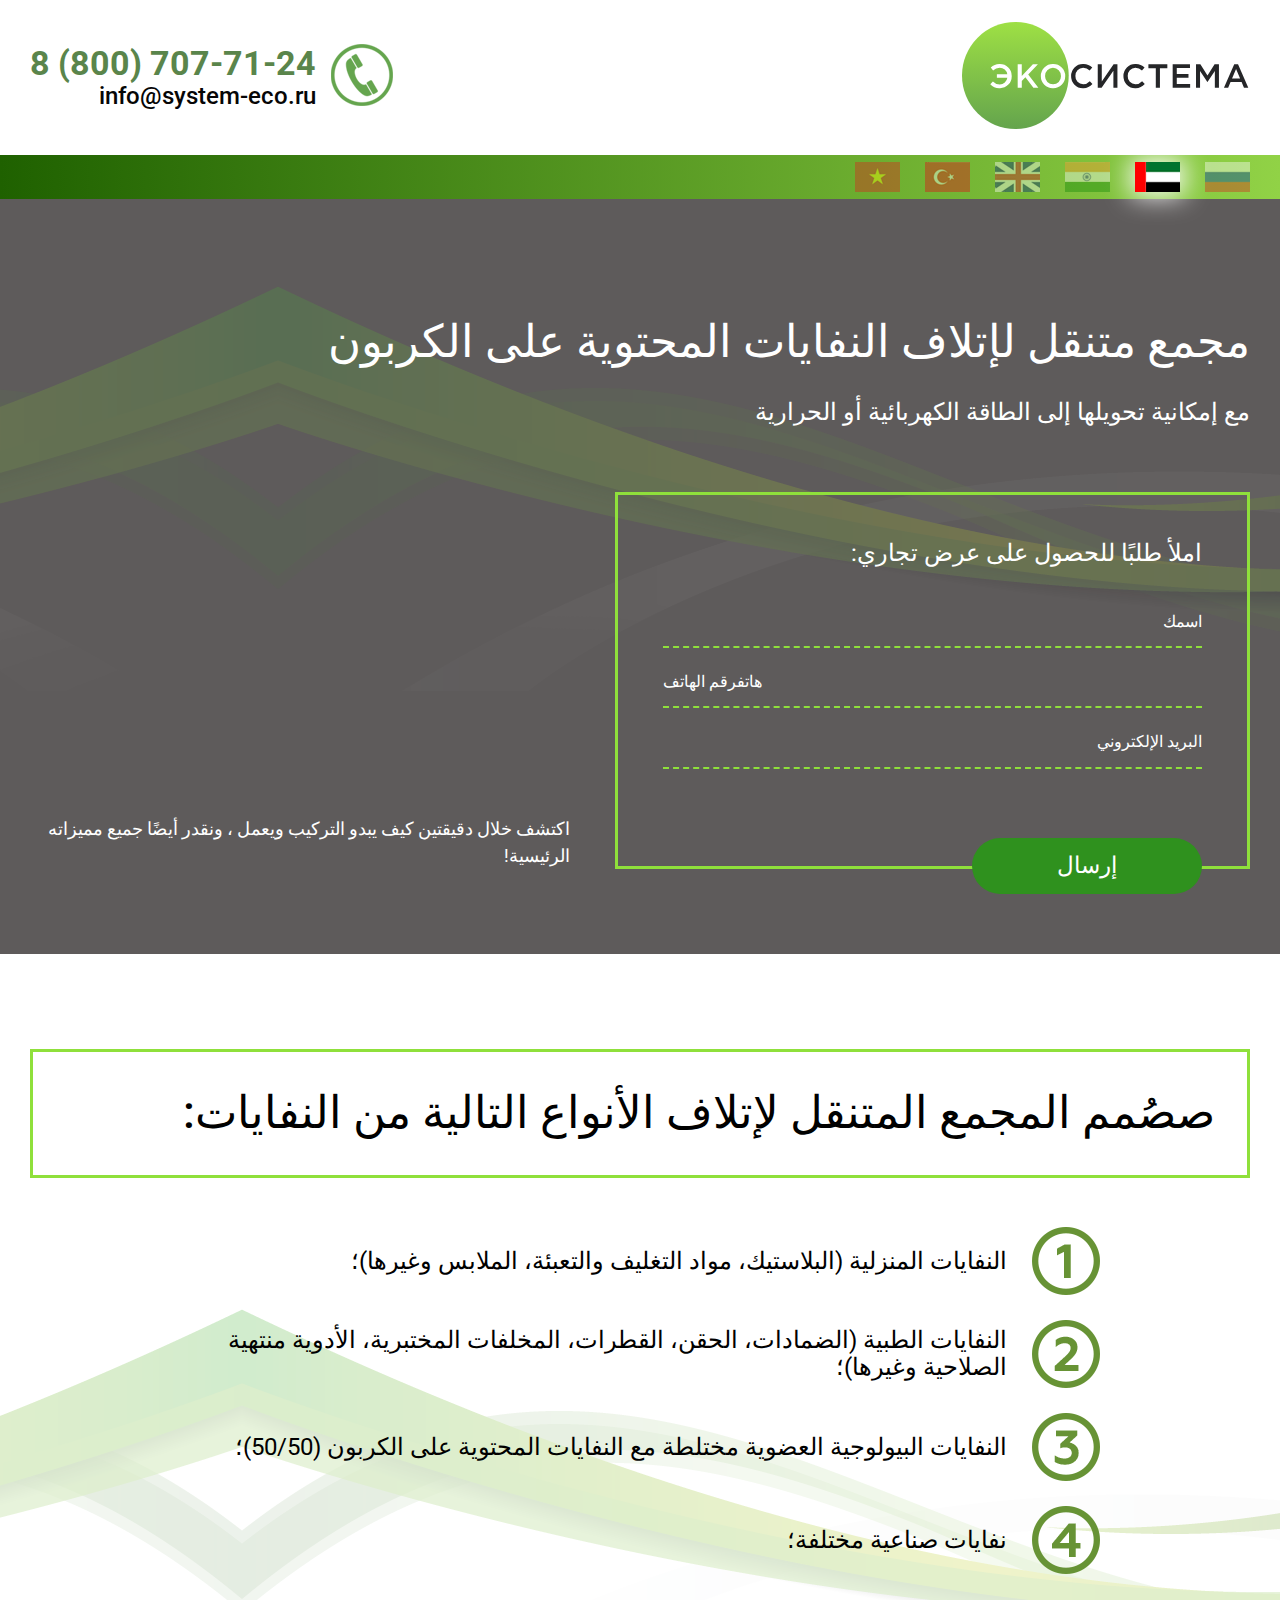
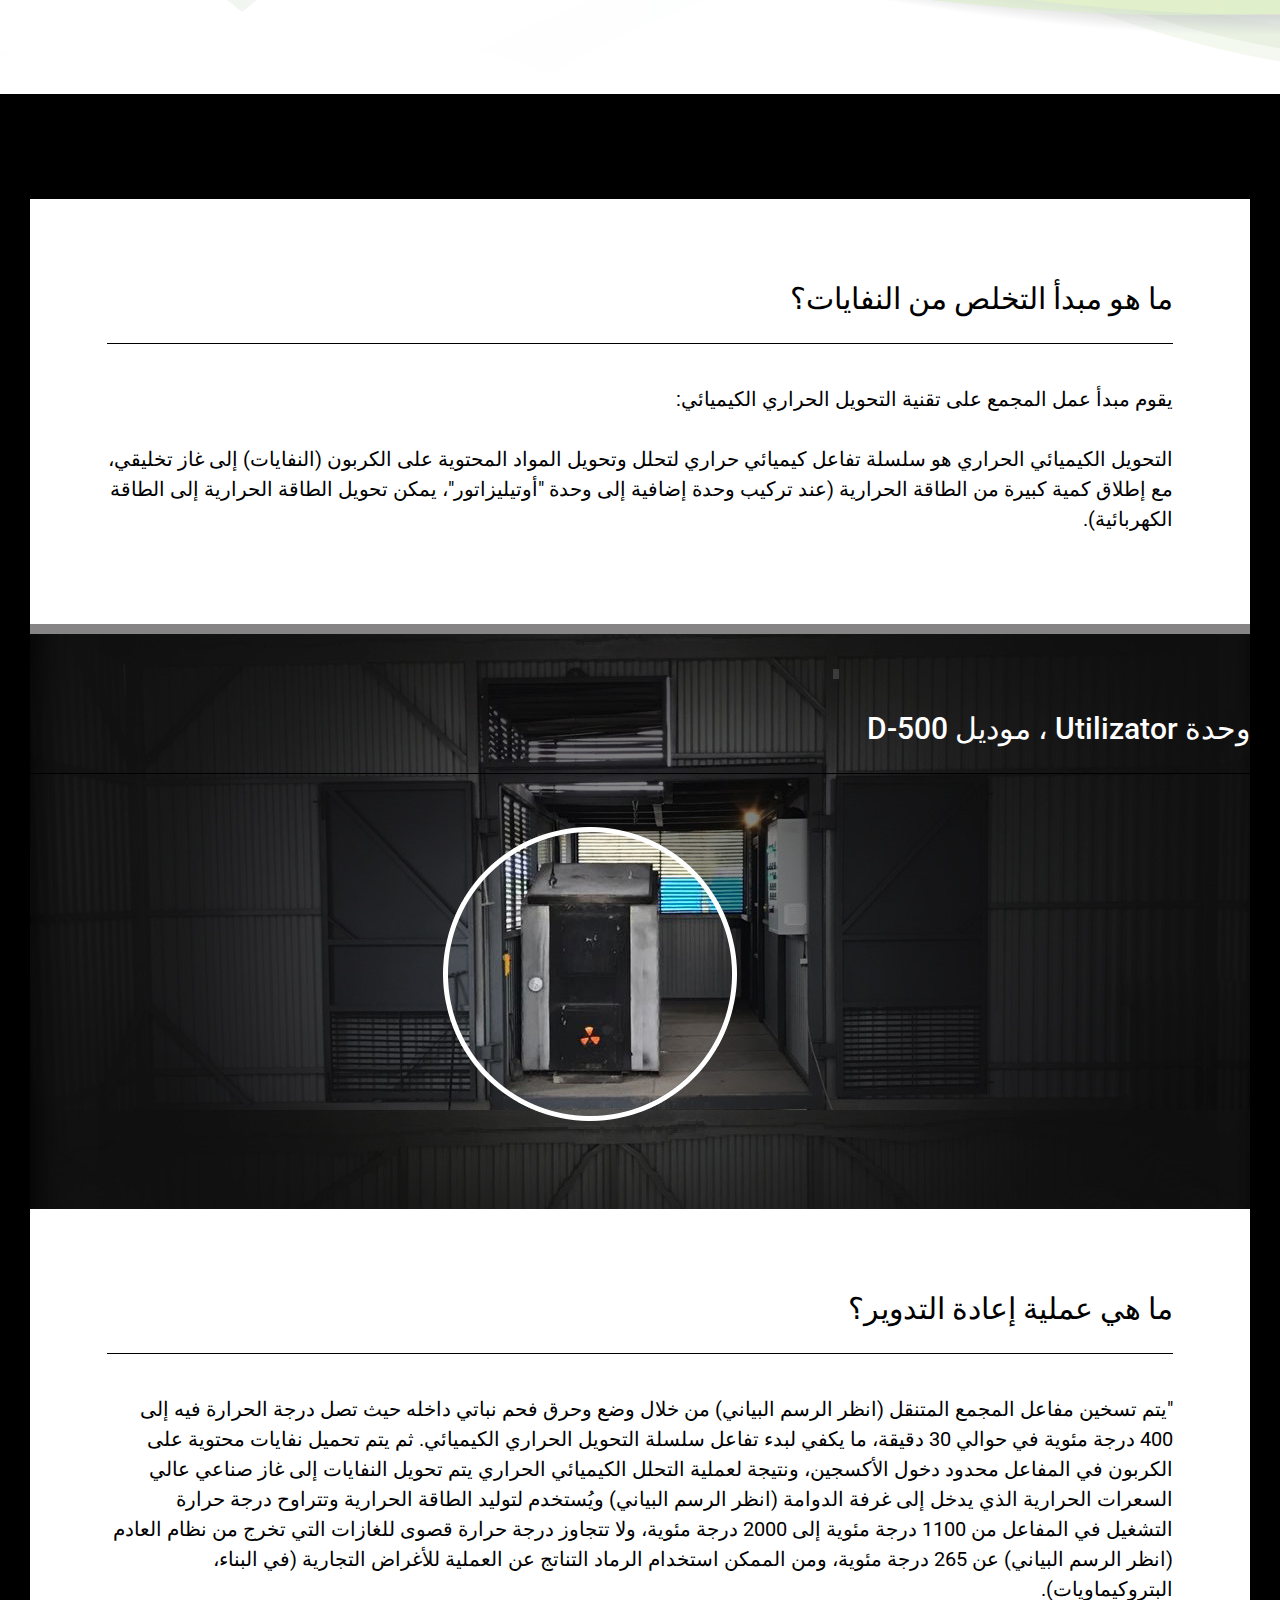
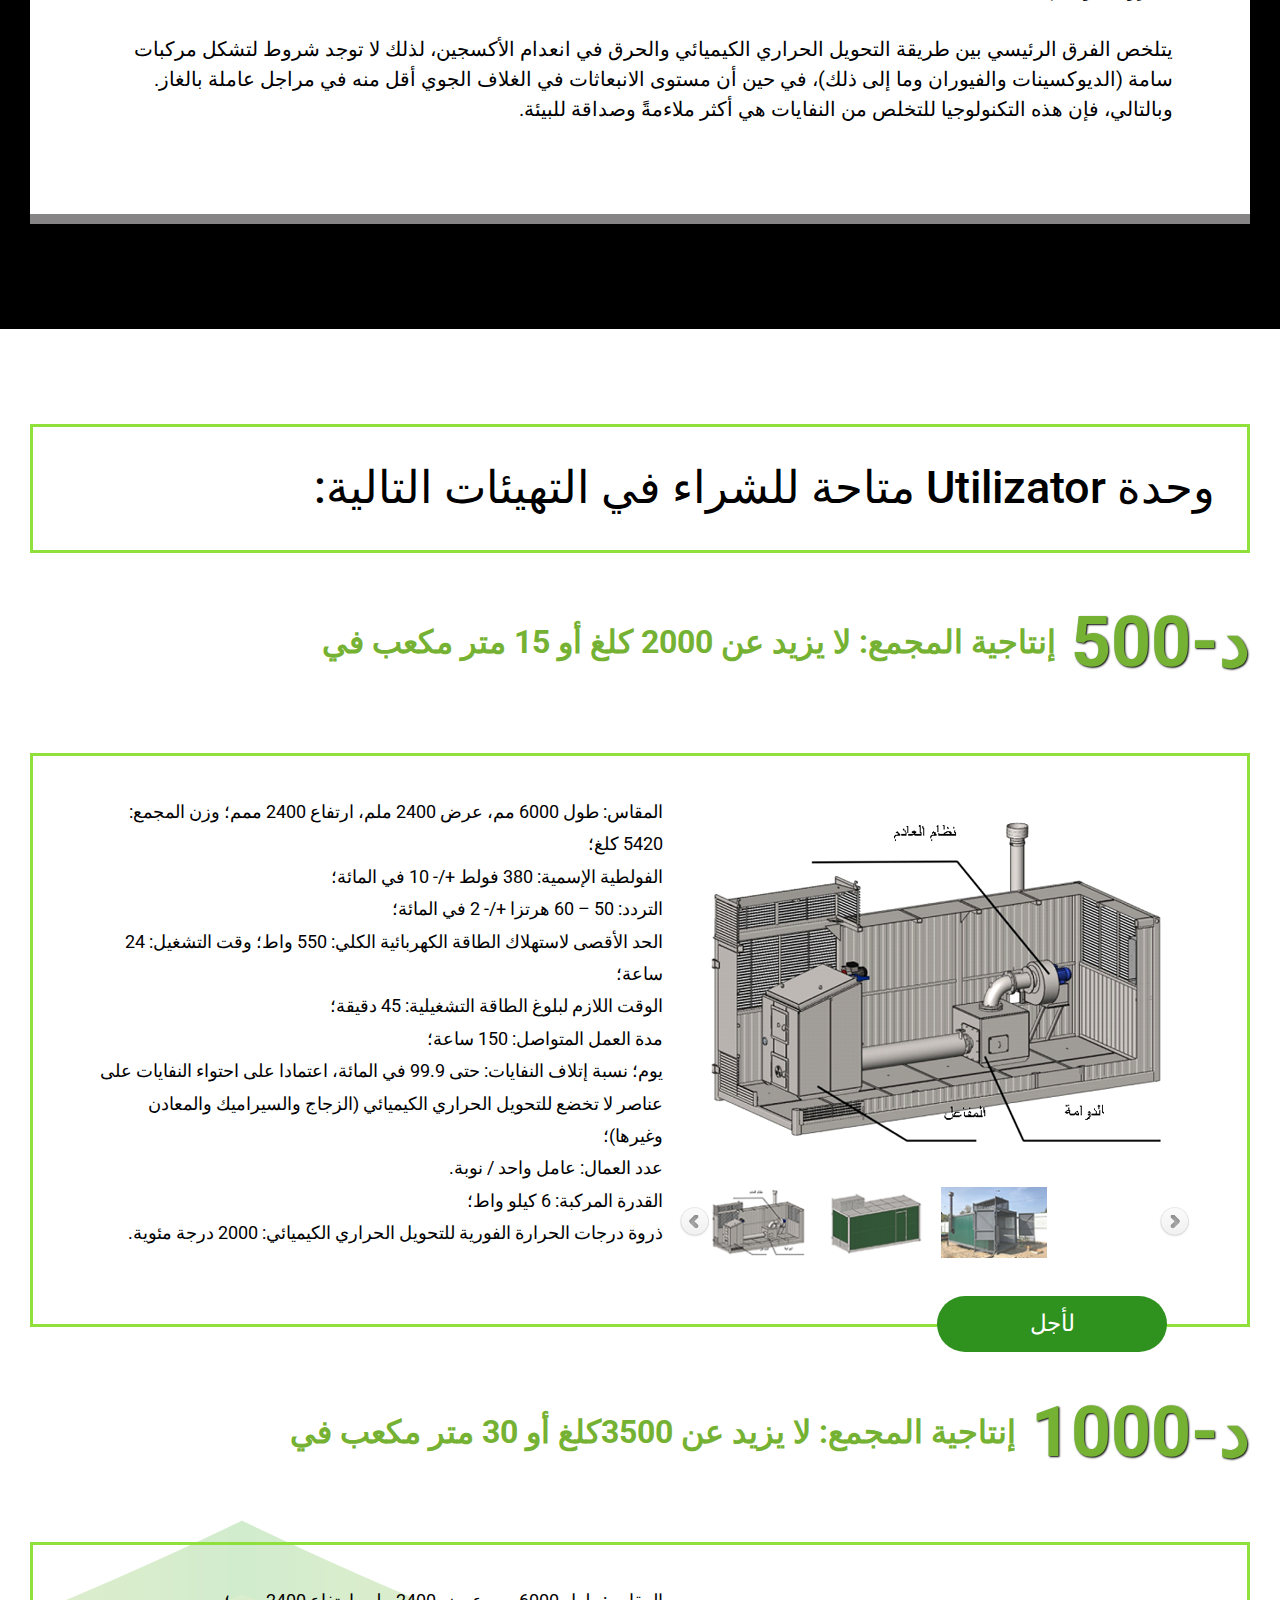
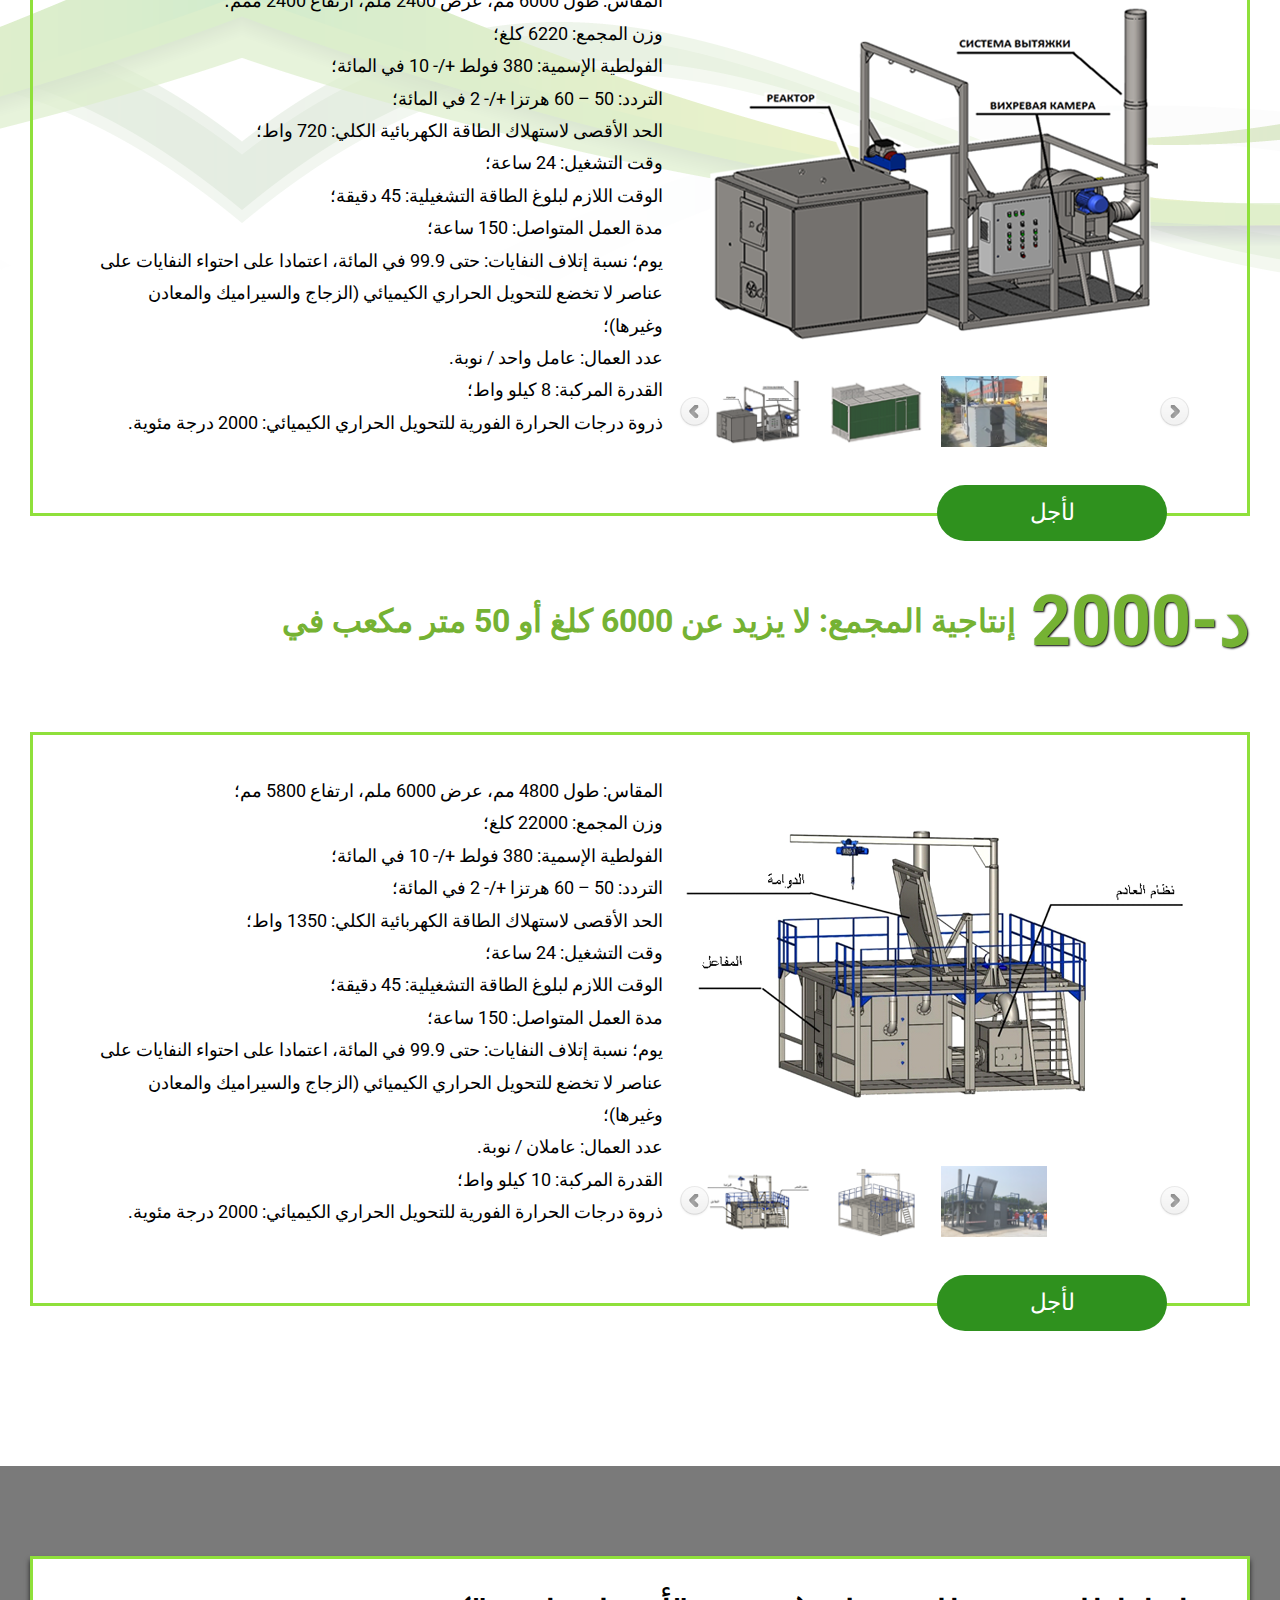
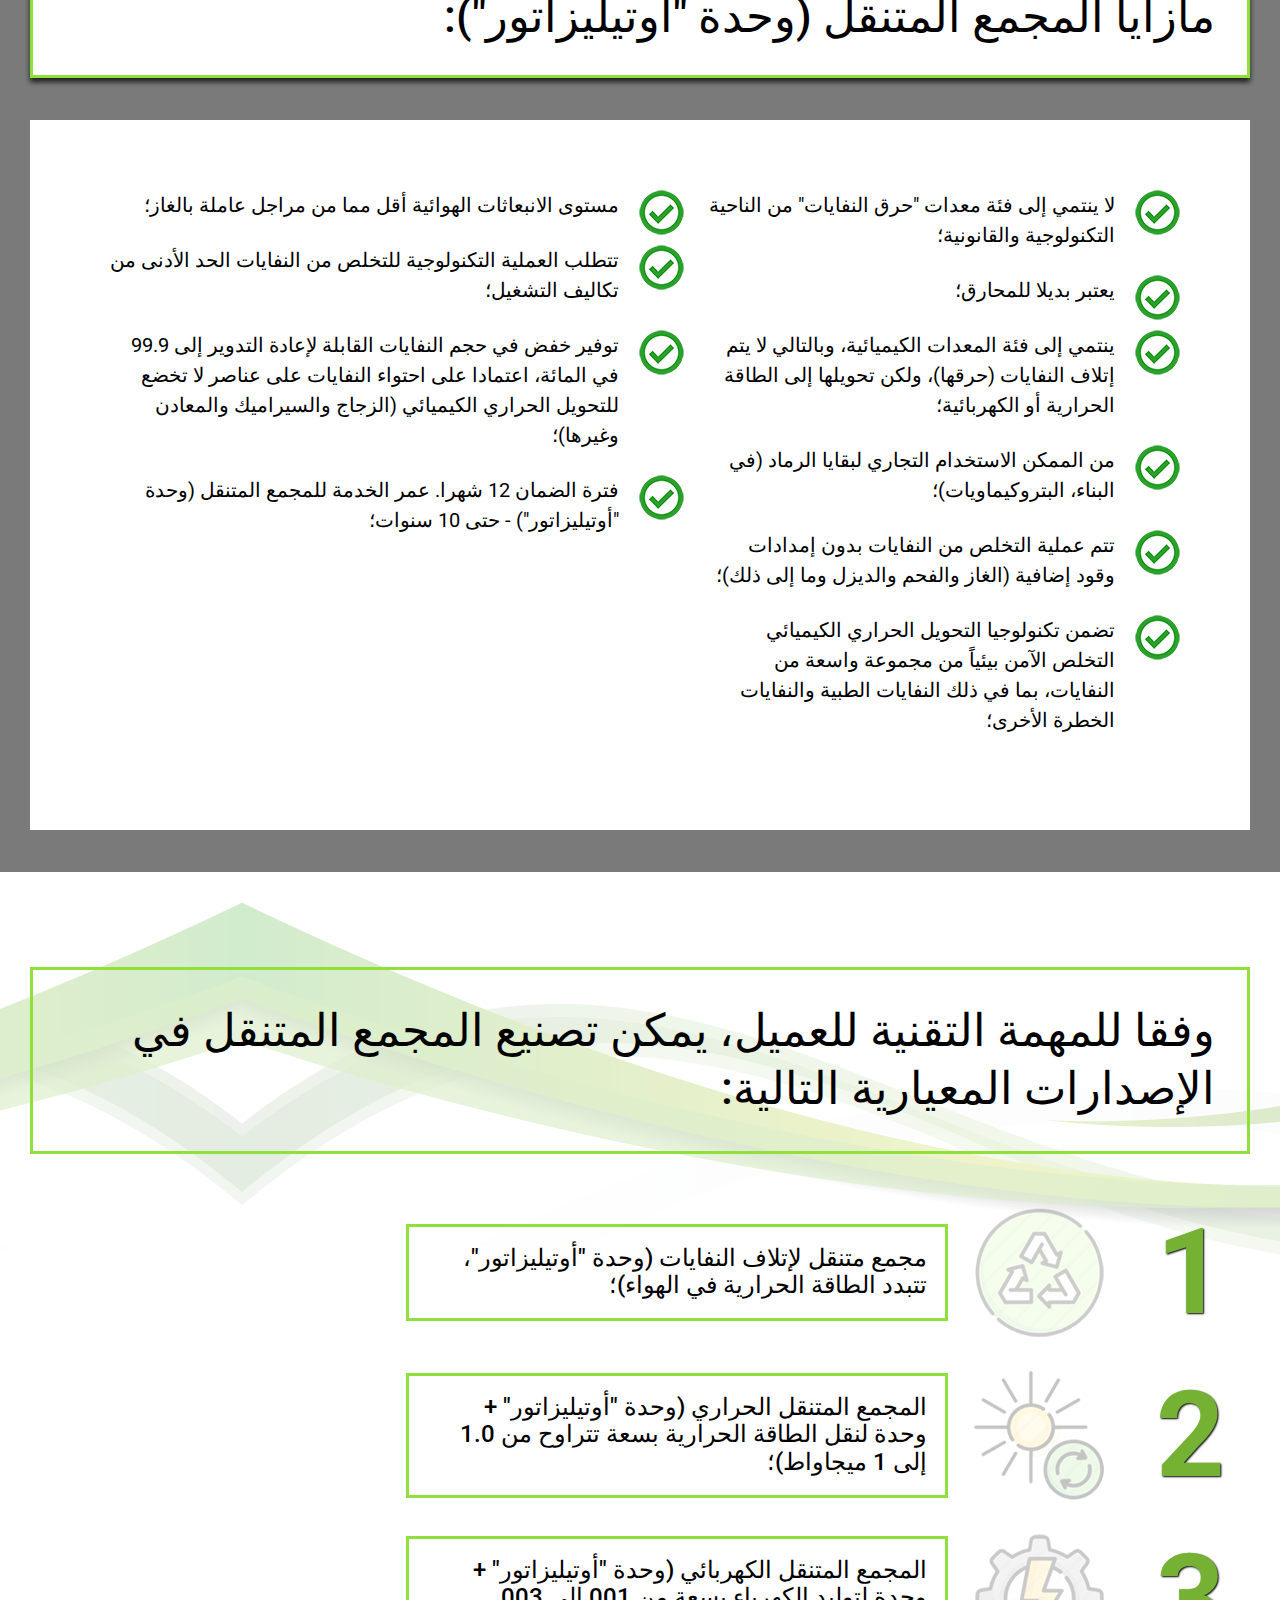
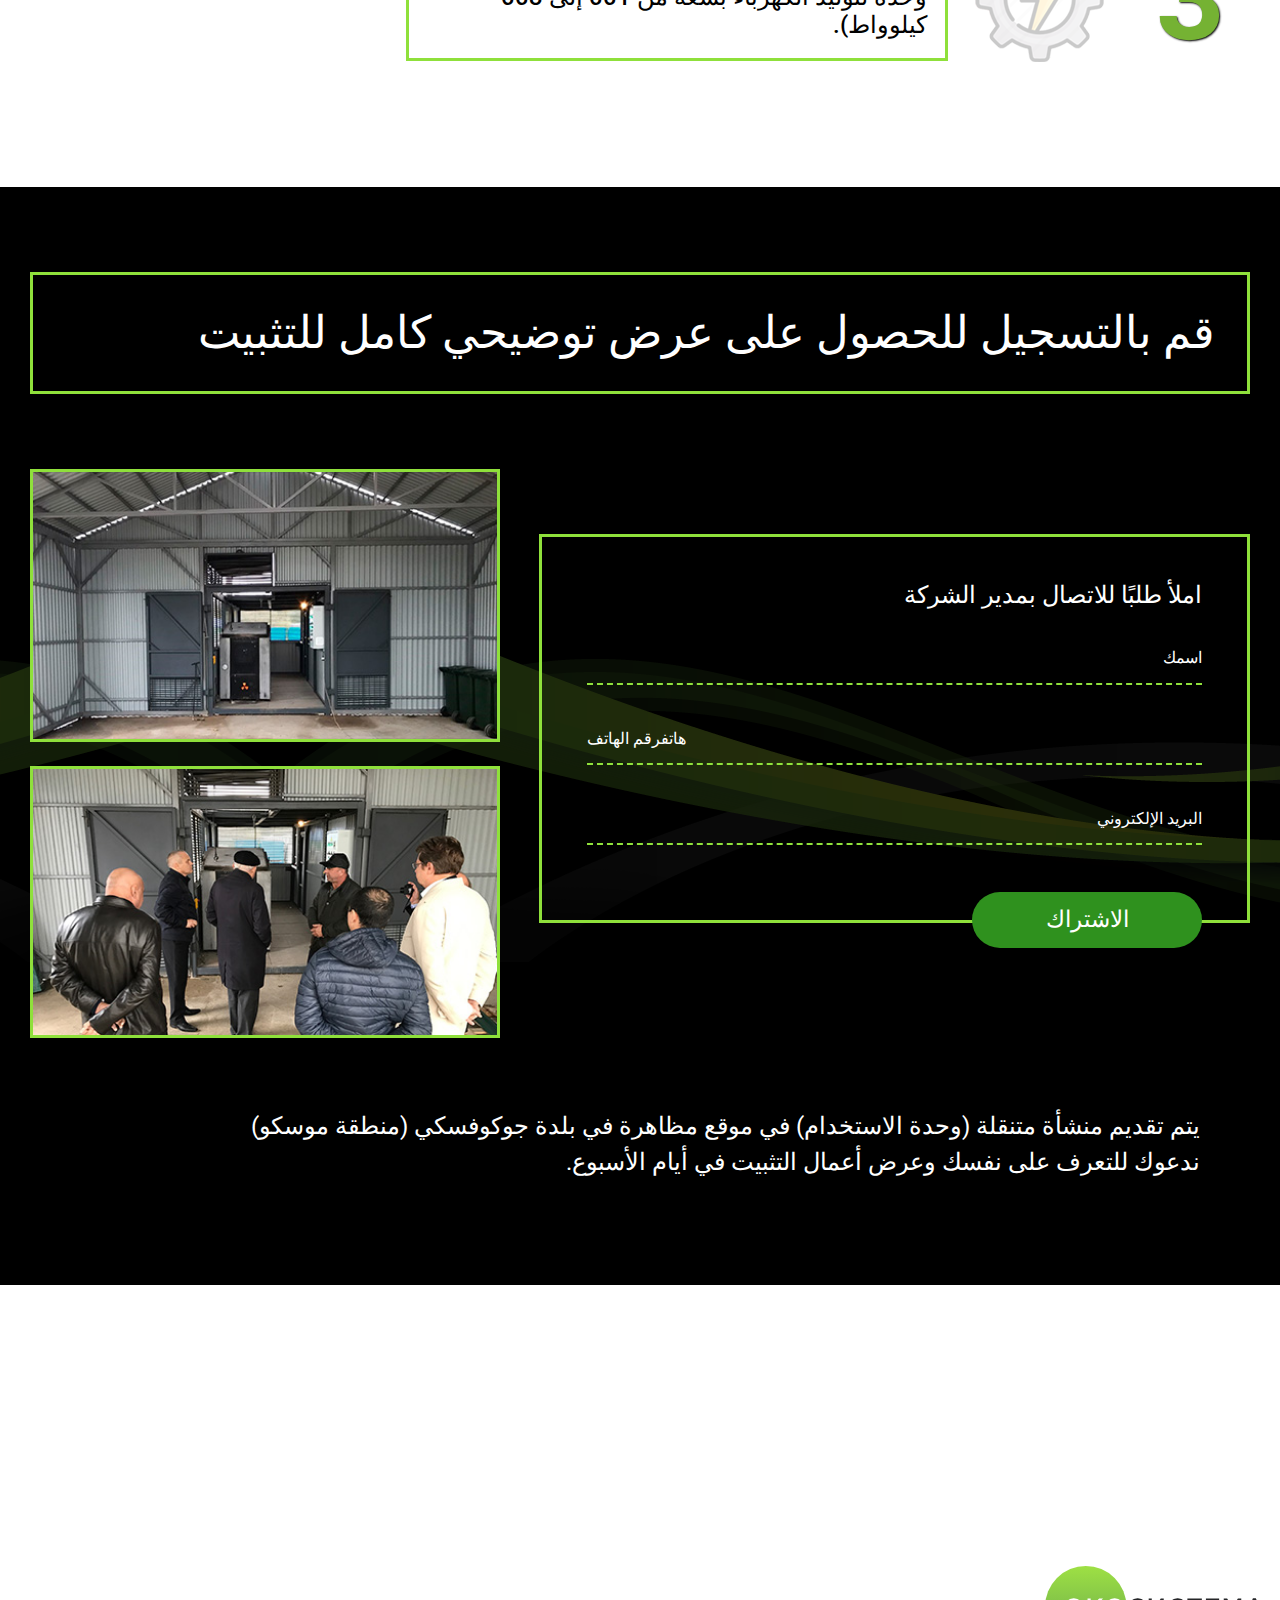
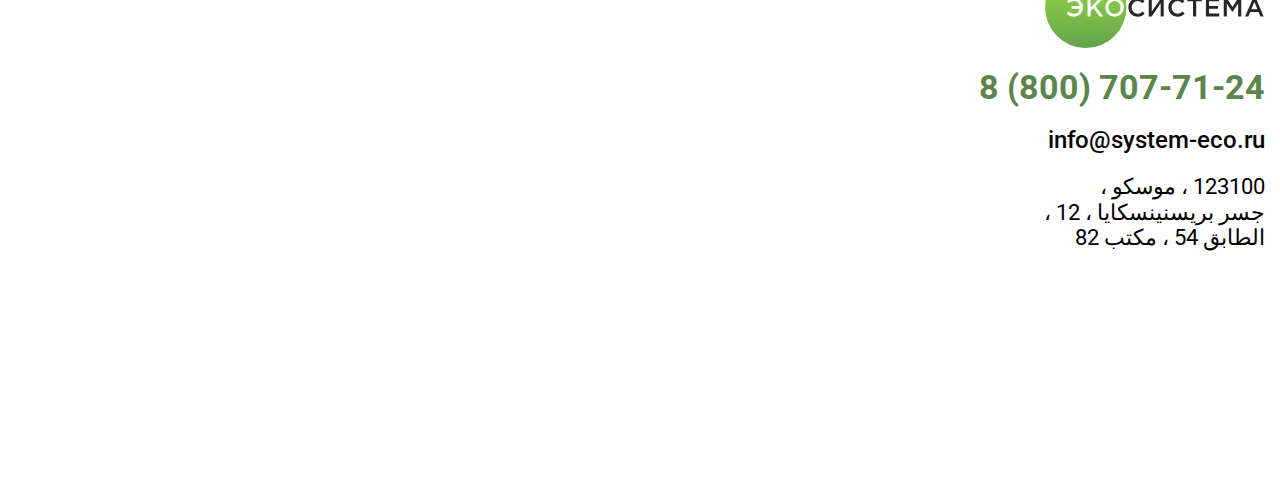
==== commit 9ae096c4: "Final" ====
--- a/ar/index.html
+++ b/ar/index.html
@@ -2,7 +2,7 @@
 <html>
 
 <head>
-	<title>Ecosystem</title>
+	<title>نظام إيكولوجي</title>
 	<meta charset="utf-8" lang="ar" />
 	<meta name="viewport" content="width=device-width, initial-scale=1">
 	<link rel="stylesheet" type="text/css" href="../css/normalize.css">
@@ -76,20 +76,20 @@
 					<p>اكتشف خلال دقيقتين كيف يبدو التركيب ويعمل ، ونقدر أيضًا جميع مميزاته الرئيسية!</p>
 					</div>
 					
-					<div class="form-1 align-center">
+					<div class="form-1">
 						<h3 class="rtl">املأ طلبًا للحصول على عرض تجاري:</h3>
 						<form action="../send.php" method="POST" name="message" id="message">
 						<label for="user-name"></label>
-						<p class="input">
+						<p class="input-white">
 						<input type="text" id="user-name" name="user-name" form="message" placeholder="اسمك" required>
 						</p>
 						<label for="user-phone"></label>
-						<p class="input">
+						<p class="input-white">
 							<input type="tel" id="user-phone" name="user-phone" form="message" placeholder="هاتفرقم الهاتف" required>
 						</p>
 
 						<label for="user-email"></label>
-						<p class="input">
+						<p class="input-white">
 						<input type="email" id="user-email" name="user-email" form="message" placeholder="البريد الإلكتروني" required>
 						</p> 
 						<button type="submit" form="message">إرسال</button>
@@ -150,8 +150,7 @@
 				<h2 class="rtl">ما هي عملية إعادة التدوير؟</h2>
 				<p class="rtl">"يتم تسخين مفاعل المجمع المتنقل (انظر الرسم البياني) من خلال وضع وحرق فحم نباتي داخله حيث تصل درجة الحرارة فيه إلى <span dir="ltr">400</span> درجة مئوية في حوالي <span dir="ltr">30</span> دقيقة، ما يكفي لبدء تفاعل سلسلة التحويل الحراري الكيميائي. ثم يتم تحميل نفايات محتوية على الكربون في المفاعل محدود دخول الأكسجين، ونتيجة لعملية التحلل الكيميائي الحراري يتم تحويل النفايات إلى غاز صناعي عالي السعرات الحرارية الذي يدخل إلى غرفة الدوامة (انظر الرسم البياني) ويُستخدم لتوليد الطاقة الحرارية وتتراوح درجة حرارة التشغيل في المفاعل من <span dir="ltr">1100</span> درجة مئوية إلى <span dir="ltr">2000</span> درجة مئوية، ولا تتجاوز درجة حرارة قصوى للغازات التي تخرج من نظام العادم (انظر الرسم البياني) عن <span dir="ltr">265</span> درجة مئوية، ومن الممكن استخدام الرماد التناتج عن العملية للأغراض التجارية (في البناء، البتروكيماويات).</p>
 
-<p class="rtl">يتلخص الفرق الرئيسي بين طريقة التحويل الحراري الكيميائي والحرق في انعدام الأكسجين، لذلك لا توجد شروط لتشكل مركبات سامة (الديوكسينات والفيوران وما إلى ذلك)، في حين أن مستوى الانبعاثات في الغلاف الجوي أقل منه في مراجل عاملة بالغاز. وبالتالي، فإن هذه التكنولوجيا للتخلص من النفايات هي أكثر ملاءمةً وصداقة للبيئة."
-</p>
+				<p class="rtl">يتلخص الفرق الرئيسي بين طريقة التحويل الحراري الكيميائي والحرق في انعدام الأكسجين، لذلك لا توجد شروط لتشكل مركبات سامة (الديوكسينات والفيوران وما إلى ذلك)، في حين أن مستوى الانبعاثات في الغلاف الجوي أقل منه في مراجل عاملة بالغاز. وبالتالي، فإن هذه التكنولوجيا للتخلص من النفايات هي أكثر ملاءمةً وصداقة للبيئة.</p>
 			</div>
 		</div>
 		</div>
@@ -161,43 +160,47 @@
 			<div class="wrapper">
 				<h2 class="rtl">وحدة <span dir="ltr">Utilizator</span> متاحة للشراء في التهيئات التالية:</h2>
 				<div class="description flex">
-					<h3><span class="white-space">1 | D-500</span></h3>
-					<p>Throughput: max 2000 kg or 15 cubic meters per day
+					<h3>د-500</h3>
+					<p>إنتاجية المجمع: لا يزيد عن <span dir="ltr">2000</span> كلغ أو <span dir="ltr">15</span> متر مكعب في
 					</p></div>
 				<div class="flex equipment">
 					<div class="gallery">
 					<div style="display:none;" class="html5gallery" data-skin="light" data-width="520" data-height="355" data-thumbwidth="110" data-thumbheight="75">
-    				<a href="../img/en/1d-01.png"><img src="../img/en/1d-01-small.png" alt=""></a>
+    				<a href="../img/ar/1d-01.png"><img src="../img/ar/1d-01-small.png" alt=""></a>
        				<a href="../img/ru/1d-02.png"><img src="../img/ru/1d-02-small.png" alt=""></a>
        				<a href="../img/ru/1d-03.png"><img src="../img/ru/1d-03-small.png" alt=""></a>
 					<a href="https://youtu.be/CWVohAhSHNw"><img src="http://img.youtube.com/vi/CWVohAhSHNw/2.jpg" alt="Youtube Video"></a>
     				</div>
     				</div>
     				<div class="single-photo">
-    					<img src="../img/en/1d-01.png" alt="">
+    					<img src="../img/ar/1d-01.png" alt="">
     				</div>
 					<div class="about-device">
-<p><span class="strong">Dimensions:</span> length 6000 mm, width 2400 mm, height 2400 mm;<br>
-<span class="strong">Unit weight:</span> 5420 kg;<br>
-<span class="strong">Rated voltage, V:</span> 380 V +/-10 %;<br>
-<span class="strong">Frequency, Hz:</span> 50-60 Hz +/-2 %;<br>
-<span class="strong">Maximum total power consumption:</span> 550 W;<br>
-<span class="strong">Operating mode:</span> 24 hours;<br>
-<span class="strong">Warm-up time:</span> 45 min;<br>
-<span class="strong">Continuous operating time:</span> 150 h;<br>
-<span class="strong">Degree of waste processing:</span> Up to 99.9 % depending on the waste content of elements not subject to thermochemical conversion (glass, ceramics, metal, etc.);<br>
-<span class="strong">Attending personnel:</span> 1 man/shift;<br>
-<span class="strong">Installed capacity:</span> 6 kW;<br>
-<span class="strong">Instant peak thermochemical conversion temperature:</span> 2000 °С.</p>
+					<p class="rtl">
+					المقاس: طول <span dir="ltr">6000</span> مم، عرض <span dir="ltr">2400</span> ملم، ارتفاع <span dir="ltr">2400</span> ممم؛
+					وزن المجمع: <span dir="ltr">5420</span> كلغ؛<br>
+					الفولطية الإسمية: <span dir="ltr">380</span> فولط +/- <span dir="ltr">10</span> في المائة؛<br>
+					التردد: <span dir="ltr">50</span> – <span dir="ltr">60</span> هرتزا +/- 2 في المائة؛<br>
+					الحد الأقصى لاستهلاك الطاقة الكهربائية الكلي: <span dir="ltr">550</span> واط؛
+					وقت التشغيل: <span dir="ltr">24</span> ساعة؛<br>
+					الوقت اللازم لبلوغ الطاقة التشغيلية: <span dir="ltr">45</span> دقيقة؛<br>
+					مدة العمل المتواصل: <span dir="ltr">150</span> ساعة؛<br>
+					 يوم؛
+					نسبة إتلاف النفايات: حتى <span dir="ltr">99.9</span> في المائة، اعتمادا على احتواء النفايات على عناصر لا تخضع للتحويل الحراري الكيميائي (الزجاج والسيراميك والمعادن وغيرها)؛<br>
+					عدد العمال: عامل واحد / نوبة. <br>
+					القدرة المركبة: 6 كيلو واط؛<br>
+					ذروة درجات الحرارة الفورية للتحويل الحراري الكيميائي: <span dir="ltr">2000</span> درجة مئوية. 
+						
+					</p>
 				</div>
 				<div class="align-center">
-				<button type="button" onclick="showPop()">ORDER</button>
+				<button type="button" onclick="showPop()">لأجل</button>
 				</div>
 				</div>
 				
 				<div class="description flex">
-					<h3><span class="white-space">2 | D-1000</span></h3>
-					<p>Throughput: max 3500 kg or 30 cubic meters per day
+					<h3>د-1000</h3>
+					<p class="rtl">إنتاجية المجمع: لا يزيد عن <span dir="ltr">3500</span>كلغ أو <span dir="ltr">30</span> متر مكعب في
 					</p></div>
 				
 				<div class="flex equipment">
@@ -213,58 +216,62 @@
     					<img src="../img/ru/2d-01.png" alt="">
     				</div>
 					<div class="about-device">
-<p><span class="strong">Dimensions:</span> length 6000 mm, width 2400 mm, height 2400 mm;<br>
-<span class="strong">Unit weight:</span> 6220 kg;<br>
-<span class="strong">Rated voltage, V:</span> 380 V +/-10 %;<br>
-<span class="strong">Frequency, Hz:</span> 50-60 Hz +/-2 %;<br>
-<span class="strong">Maximum total power consumption:</span> 720 W;<br>
-<span class="strong">Operating mode:</span> 24 hours;<br>
-<span class="strong">Warm-up time:</span> 45 min;<br>
-<span class="strong">Continuous operating time:</span> 150 h;<br>
-<span class="strong">Degree of waste processing:</span> Up to 99.9 % depending on the waste content of elements not subject to thermochemical conversion (glass, ceramics, metal, etc.);<br>
-<span class="strong">Attending personnel:</span> 1 man/shift;<br>
-<span class="strong">Installed capacity:</span> 8 kW;<br>
-<span class="strong">Instant peak thermochemical conversion temperature:</span> 2000 °С.
-</p>
+					<p class="rtl">المقاس: طول <span dir="ltr">6000</span> مم، عرض <span dir="ltr">2400</span> ملم، ارتفاع <span dir="ltr">2400</span> ممم؛<br>
+					وزن المجمع: <span dir="ltr">6220</span> كلغ؛<br>
+					الفولطية الإسمية: <span dir="ltr">380</span> فولط +/- <span dir="ltr">10</span> في المائة؛<br>
+					التردد: <span dir="ltr">50</span> – <span dir="ltr">60</span> هرتزا +/- 2 في المائة؛<br>
+					الحد الأقصى لاستهلاك الطاقة الكهربائية الكلي: <span dir="ltr">720</span> واط؛<br>
+					وقت التشغيل: <span dir="ltr">24</span> ساعة؛<br>
+					الوقت اللازم لبلوغ الطاقة التشغيلية: <span dir="ltr">45</span> دقيقة؛<br>
+					مدة العمل المتواصل: <span dir="ltr">150</span> ساعة؛<br>
+					 يوم؛
+					نسبة إتلاف النفايات: حتى <span dir="ltr">99.9</span> في المائة، اعتمادا على احتواء النفايات على عناصر لا تخضع للتحويل الحراري الكيميائي (الزجاج والسيراميك والمعادن وغيرها)؛<br>
+					عدد العمال: عامل واحد / نوبة. <br>
+					القدرة المركبة: 8 كيلو واط؛<br>
+					ذروة درجات الحرارة الفورية للتحويل الحراري الكيميائي: <span dir="ltr">2000</span> درجة مئوية. 
+
+					</p>
 				</div>
 				<div class="align-center">
-				<button type="button" onclick="showPop()">ORDER</button>
-				</div>
-				</div>
-
-				<div class="description flex"><h3><span class="white-space">3 | D-2000</span></h3> <p>Throughput: max 6000 kg or 50 cubic meters per day
+				<button type="button" onclick="showPop()">لأجل</button>
+				</div>
+				</div>
+
+				<div class="description flex"><h3>د-2000</h3> <p class="rtl">إنتاجية المجمع: لا يزيد عن <span dir="ltr">6000</span> كلغ أو <span dir="ltr">50</span> متر مكعب في
 				</p></div>
 				
 				<div class="flex equipment">
 					<div class="gallery">
 					<div style="display:none;" class="html5gallery" data-skin="light" data-width="520" data-height="355" data-thumbwidth="110" data-thumbheight="75">
-    				<a href="../img/en/3d-01.png"><img src="../img/en/3d-01-small.png" alt=""></a>
+    				<a href="../img/ar/3d-01.png"><img src="../img/ar/3d-01-small.png" alt=""></a>
        				<a href="../img/ru/3d-02.png"><img src="../img/ru/3d-02-small.png" alt=""></a>
        				<a href="../img/ru/3d-03.png"><img src="../img/ru/3d-03-small.png" alt=""></a>
 					<a href="https://youtu.be/CWVohAhSHNw"><img src="http://img.youtube.com/vi/CWVohAhSHNw/2.jpg" alt="Youtube Video"></a>
     				</div>
     				</div>
     				<div class="single-photo">
-    					<img src="../img/en/3d-01.png" alt="">
+    					<img src="../img/ar/3d-01.png" alt="">
     				</div>
 					<div class="about-device">
-<p><span class="strong">Dimensions:</span> length 4800 mm, width 6000 mm, height 5800 mm;<br>
-<span class="strong">Unit weight:</span> 22 000 kg;<br>
-<span class="strong">Rated voltage, V:</span> 380 V +/-10 %;<br>
-<span class="strong">Frequency, Hz:</span> 50-60 Hz +/-2 %;<br>
-<span class="strong">Maximum total power consumption:</span> 1350 W;<br>
-<span class="strong">Operating mode:</span> 24 hours;<br>
-<span class="strong">Warm-up time:</span> 45 min;<br>
-<span class="strong">Continuous operating time:</span> 150 h;<br>
-<span class="strong">Throughput:</span> max 6000 kg or 50 cubic meters per day;<br>
-<span class="strong">Degree of waste processing:</span> Up to 99.9 % depending on the waste content of elements not subject to thermochemical conversion (glass, ceramics, metal, etc.);<br>
-<span class="strong">Attending personnel:</span> 2 man/shift;<br>
-<span class="strong">Installed capacity:</span> 10 kW;<br>
-<span class="strong">Instant peak thermochemical conversion temperature:</span> 2000 °С.
-</p>
+					<p class="rtl">
+						المقاس: طول <span dir="ltr">4800</span> مم، عرض <span dir="ltr">6000</span> ملم، ارتفاع <span dir="ltr">5800</span> مم؛<br>
+					وزن المجمع: <span dir="ltr">22000</span> كلغ؛<br>
+					الفولطية الإسمية: <span dir="ltr">380</span> فولط +/- <span dir="ltr">10</span> في المائة؛<br>
+					التردد: <span dir="ltr">50</span> – <span dir="ltr">60</span> هرتزا +/- 2 في المائة؛<br>
+					الحد الأقصى لاستهلاك الطاقة الكهربائية الكلي: <span dir="ltr">1350</span> واط؛<br>
+					وقت التشغيل: <span dir="ltr">24</span> ساعة؛<br>
+					الوقت اللازم لبلوغ الطاقة التشغيلية: <span dir="ltr">45</span> دقيقة؛<br>
+					مدة العمل المتواصل: <span dir="ltr">150</span> ساعة؛<br>
+					 يوم؛
+					نسبة إتلاف النفايات: حتى <span dir="ltr">99.9</span> في المائة، اعتمادا على احتواء النفايات على عناصر لا تخضع للتحويل الحراري الكيميائي (الزجاج والسيراميك والمعادن وغيرها)؛<br>
+					عدد العمال: عاملان / نوبة.<br>
+					القدرة المركبة: <span dir="ltr">10</span> كيلو واط؛<br>
+					ذروة درجات الحرارة الفورية للتحويل الحراري الكيميائي: <span dir="ltr">2000</span> درجة مئوية.
+
+					</p>
 				</div>
 				<div class="align-center">
-				<button type="button" onclick="showPop()">ORDER</button>
+				<button type="button" onclick="showPop()">لأجل</button>
 				</div>
 				</div>
 			</div>
@@ -272,23 +279,23 @@
 		
 		<div class="section-5">
 			<div class="wrapper">
-				<div class="title align-center">
-					<h2>ADVANTAGES OF MOBILE FACILITY <br>(Utilizator unit):</h2>
+				<div class="title">
+					<h2 class="rtl">مازايا المجمع المتنقل (وحدة "أوتيليزاتور"):</h2>
 				</div>
 				<div class="flex content">
 					<div class="col1">
-						<img src="../img/circle.png"><p><span class="strong">The unit does not belong to the waste burning equipment category</span> from the technological and legal standpoints;</p>
-						<img src="../img/circle.png"><p>It is an <span class="strong">alternative to incinerators and cremators</span>;</p>
-						<img src="../img/circle.png"><p><span class="strong">It belongs to the chemical equipment category</span>, thus the wastes, rather than rendered harmless (burnt), are recycled (converted into thermal or electrical energy);</p>
-						<img src="../img/circle.png"><p><span class="strong">Ash residue has <span class="strong">potential commercial applications</span> (construction, petrochemistry);</p>
-						<img src="../img/circle.png"><p><span class="strong">Waste disposal does not require the addition of extra fuel</span> (natural gas, coal, diesel, etc.);</p>
-						<img src="../img/circle.png"><p><span class="strong">The thermochemical conversion technology is an eco-friendly disposal of a wide range of wastes</span>, including medical and other hazardous types of waste;</p>
+						<img src="../img/circle.png"><p>لا ينتمي إلى فئة معدات "حرق النفايات" من الناحية التكنولوجية والقانونية؛</p>
+						<img src="../img/circle.png"><p>	يعتبر بديلا للمحارق؛</p>
+						<img src="../img/circle.png"><p>	ينتمي إلى فئة المعدات الكيميائية، وبالتالي لا يتم إتلاف النفايات (حرقها)، ولكن تحويلها إلى الطاقة الحرارية أو الكهربائية؛</p>
+						<img src="../img/circle.png"><p>	من الممكن الاستخدام التجاري لبقايا الرماد (في البناء، البتروكيماويات)؛</p>
+						<img src="../img/circle.png"><p>	تتم عملية التخلص من النفايات بدون إمدادات وقود إضافية (الغاز والفحم والديزل وما إلى ذلك)؛</p>
+						<img src="../img/circle.png"><p>	تضمن تكنولوجيا التحويل الحراري الكيميائي التخلص الآمن بيئياً من مجموعة واسعة من النفايات، بما في ذلك النفايات الطبية والنفايات الخطرة الأخرى؛</p>
 						</div>
 						<div class="col2">
-						<img src="../img/circle.png"><p><span class="strong">Emissions into the atmosphere are less</span> than those of conventional gas-fired boiler-houses;</p>
-						<img src="../img/circle.png"><p>The waste disposal process <span class="strong">requires minimal operating costs</span>;</p>
-						<img src="../img/circle.png"><p><span class="strong">It ensures the reduction of the volume of recycled waste to 99.9 %</span> depending on the percentage of elements not subject to thermochemical conversion (glass, ceramics, metal, etc.);</p>
-						<img src="../img/circle.png"><p><span class="strong">Warranty period - 12 months.</span> Service life of the mobile facility (Utilizator unit) - up to <span class="strong">10 years</span>;</p>
+						<img src="../img/circle.png"><p>	ﻣﺴﺘﻮى اﻻﻧﺒﻌﺎﺛﺎت اﻟﻬﻮاﺋﻴﺔ أﻗﻞ مما ﻣﻦ مراجل عاملة بالغاز؛</p>
+						<img src="../img/circle.png"><p>	تتطلب العملية التكنولوجية للتخلص من النفايات الحد الأدنى من تكاليف التشغيل؛</p>
+						<img src="../img/circle.png"><p>توفير خفض في حجم النفايات القابلة لإعادة التدوير إلى <span dir="ltr">99.9</span> في المائة، اعتمادا على احتواء النفايات على عناصر لا تخضع للتحويل الحراري الكيميائي (الزجاج والسيراميك والمعادن وغيرها)؛</p>
+						<img src="../img/circle.png"><p>	 فترة الضمان <span dir="ltr">12</span> شهرا. عمر الخدمة للمجمع المتنقل (وحدة "أوتيليزاتور") - حتى <span dir="ltr">10</span> سنوات؛</p>
 						</div>
 					</div>
 					
@@ -297,20 +304,33 @@
 	
 			<div class="section-6">
 			<div class="wrapper">
-				<h2 class="align-center">The following versions of the mobile facility are optional:</h2>
+				<h2 class="rtl">	وفقا للمهمة التقنية للعميل، يمكن تصنيع المجمع المتنقل في الإصدارات المعيارية التالية:</h2>
 				<div class="items flex">
-					<div class="flex-item"><h3>1</h3><img src="../img/ico-1.png"><p><span class="green-text">A mobile waste disposal facility</span></p></div>
-					<div class="green-box"><p>Utilizator unit, thermal energy is dispersed into the air</p></div>
+					<div class="flex-item">
+						<div class="green-box"><p class="rtl">مجمع متنقل لإتلاف النفايات (وحدة "أوتيليزاتور"، تتبدد الطاقة الحرارية في الهواء)؛</p></div>
+						
+						<img src="../img/ico-1.png">
+						<h3>1</h3>
+					</div>
 				</div>
 
 				<div class="items flex">
-					<div class="flex-item"><h3>2</h3><img src="../img/ico-2.png"><p><span class="green-text">A mobile thermal facility</span></p></div>
-					<div class="green-box"><p>Utilizator unit + Unit for transfer of thermal energy with a capacity from 0.1 to 1 MW</p></div>
+					<div class="flex-item">
+						<div class="green-box"><p class="rtl">المجمع المتنقل الحراري (وحدة "أوتيليزاتور" + وحدة لنقل الطاقة الحرارية بسعة تتراوح من 0.1 إلى 1 ميجاواط)؛</p></div>
+						
+						<img src="../img/ico-2.png">
+						<h3>2</h3>
+					</div>
+					
 				</div>
 
 				<div class="items flex">
-					<div class="flex-item"><h3>3</h3><img src="../img/ico-3.png"><p><span class="green-text">A mobile energy facility</span></p></div>
-					<div class="green-box"><p>Utilizator unit + Electric power generation unit with capacity from 100 to 300 kW</p></div>
+					<div class="flex-item">
+						<div class="green-box"><p class="rtl"> المجمع المتنقل الكهربائي (وحدة "أوتيليزاتور" + وحدة لتوليد الكهرباء بسعة من 100 إلى 300 كيلوواط).</p></div>
+						
+						<img src="../img/ico-3.png">
+						<h3>3</h3>
+					</div>
 				</div>				
 
 			</div>
@@ -318,54 +338,61 @@
 
 		<div class="section-7">
 			<div class="wrapper">
-				<h2 class="align-center">Sign up for a full-time <span class="green">demonstration</span> of the installation</h2>
+				<h2 class="rtl">قم بالتسجيل للحصول على عرض توضيحي كامل للتثبيت</h2>
 				<div class="demonstration flex ">
 					<div class="form-2 align-center">
-						<h3 class="align-center">Fill out an application to contact the company manager</h3>
+						<h3 class="rtl">املأ طلبًا للاتصال بمدير الشركة</h3>
 						<form action="../send.php" method="POST"  name="message2" id="message2">
 						<label for="user-name"></label>
-						<p class="input">
-							<input type="text" id="user-name" name="user-name" form="message2" placeholder="Your name" required>
+						<p class="input-white rtl">
+							<input type="text" id="user-name" name="user-name" form="message2" placeholder="اسمك" required>
 						</p>
 						<label for="user-phone"></label>
-						<p class="input">
-							<input type="tel" id="user-phone" name="user-phone" form="message2" placeholder="Phone number" required>
+						<p class="input-white rtl">
+							<input type="tel" id="user-phone" name="user-phone" form="message2" placeholder="هاتفرقم الهاتف" required>
 						</p>
 
 						<label for="user-email"></label>
-						<p class="input">
-							<input type="email" id="user-email" name="user-email" form="message2" placeholder="Email" required>
+						<p class="input-white rtl">
+							<input type="email" id="user-email" name="user-email" form="message2" placeholder="البريد الإلكتروني" required>
 						</p> 
 						
-						<div class="align-center">
-						<button type="submit" form="message2">SIGN UP</button>
+						<div class="rtl">
+						<button type="submit" form="message2">الاشتراك</button>
 						</div>
 						</form>
+					
 					</div>
 				
 					<div class="photo">
 						<img src="../img/photo-1.jpg">
 						<img src="../img/photo-2.jpg">
-					</div>
-					
-				</div>
+
+					</div>
+					
+				</div>
+
 				<div class="white-text">
-				<p>Mobile facility (Utilizator unit) is presented at a <span class="green">demonstration site</span> in the town of Zhukovsky (Moscow Region).</p>
-
-				<p>We invite you to familiarize yourself and present the work of the installation on weekdays.</p>
-				</div>
+						<p class="rtl">يتم تقديم منشأة متنقلة (وحدة الاستخدام) في موقع مظاهرة في بلدة جوكوفسكي (منطقة موسكو)<br>
+						ندعوك للتعرف على نفسك وعرض أعمال التثبيت في أيام الأسبوع.
+						</p>
+					</div>
+				
 			</div>
 		</div> <!-- Section 7 -->
 
 		<div class="map">
-			<div class="contacts-map align-center">
+			<div class="contacts-map" >
 				<img src="../img/logo.svg" width="220px">
+				<div style="clear: both;"></div>
 				<div class="small-contact">
 					<p><span class="white-space">8 (800) 707-71-24</span></p>
 					<p><a href="mailto:info@system-eco.ru">info@system-eco.ru</a></p>
 				</div>
 				
-				<p>123100, Moscow, <br>Presnenskaya embankment, 12, <br>floor 45, office 82</p>
+				<p class="rtl"><span dir="ltr">123100</span> ، موسكو ،<br>
+جسر بريسنينسكايا ، <span dir="ltr">12</span> ،<br>
+الطابق 45 ، مكتب <span dir="ltr">82</span></p>
 			</div>
 			<iframe src="https://www.google.com/maps/embed?pb=!1m18!1m12!1m3!1d2245.693704566695!2d37.534334115994746!3d55.74645069994921!2m3!1f0!2f0!3f0!3m2!1i1024!2i768!4f13.1!3m3!1m2!1s0x46b54bdd9c911901%3A0x5be3cbb0a08e79f0!2z0J_RgNC10YHQvdC10L3RgdC60LDRjyDQvdCw0LEuLCAxMiwg0JzQvtGB0LrQstCwLCDQoNC-0YHRltGPLCAxMjMzMTc!5e0!3m2!1suk!2sua!4v1545400045294" width="100%" height="800" frameborder="0" style="border:0" allowfullscreen></iframe>
 		</div>	
@@ -374,21 +401,21 @@
 	<div class="popup">
 		<div class="form-1 align-center">
 			<a href="" class="close-button"><i class="far fa-times-circle"></i></a>
-			<h3>Fill out an application for a commercial offer:</h3>
+			<h3 class="rtl">املأ طلبًا للحصول على عرض تجاري:</h3>
 			<form action="../send.php" method="POST" name="message3" id="message3">
 				<label for="user-name"></label>
-				<p class="input">
-				<input type="text" id="user-name" name="user-name" form="message3" placeholder="Name" required>
+				<p class="input-popup rtl">
+				<input type="text" id="user-name" name="user-name" form="message3" placeholder="اسمك" required>
 				</p>
 				<label for="user-phone"></label>
-				<p class="input">
-				<input type="tel" id="user-phone" name="user-phone" form="message3" placeholder="Phone number" required>
+				<p class="input-popup rtl">
+				<input type="tel" id="user-phone" name="user-phone" form="message3" placeholder="هاتفرقم الهاتف" required>
 				</p>
 				<label for="user-email"></label>
-				<p class="input">
-				<input type="email" id="user-email" name="user-email" form="message3" placeholder="Email" required>
+				<p class="input-popup rtl">
+				<input type="email" id="user-email" name="user-email" form="message3" placeholder="البريد الإلكتروني" required>
 		    	</p> 
-				<button type="submit" form="message3">SEND</button>
+				<button type="submit" form="message3">إرسال</button>
 			</form>
 		</div>
 	</div>
--- a/css/style.css
+++ b/css/style.css
@@ -221,7 +221,8 @@
 
 /* FORM STYLES */
 
-input {
+.input-white input,
+.input-popup input {
   padding: 15px 0;
   margin-bottom: 10px;
   background: transparent;
@@ -238,20 +239,24 @@
 	border-bottom: 2px #2f911e dashed;
 }
 
-.input ::-webkit-input-placeholder {
+.input-white ::-webkit-input-placeholder {
 	color:#fff;
 }
 
-.input ::-moz-placeholder {
+.input-white ::-moz-placeholder {
 	color:#fff;
 } 
 
-.input :-moz-placeholder {
+.input-white :-moz-placeholder {
 	color:#fff;
 } 
 
-.input :-ms-input-placeholder {
+.input-white :-ms-input-placeholder {
 	color:#fff;
+}
+
+.input-popup input{
+	color: black;
 }
 
 /* Section-2 */
--- a/css/rtl.css
+++ b/css/rtl.css
@@ -59,9 +59,127 @@
 	color:#fff;
 }
 
+.input-3 ::-webkit-input-placeholder {
+	font-size: 18px;
+	color:#000;
+}
+
+.input-3 ::-moz-placeholder {
+	font-size: 18px;
+	color:#000;
+} 
+
+.input-3 :-moz-placeholder {
+	font-size: 18px;
+	color:#000;
+} 
+
+.input-3 :-ms-input-placeholder {
+	font-size: 18px;
+	color:#000;
+}
+
+
 .services p {
 	font-size: 24px;
 	margin-right: 25px;
 	unicode-bidi: bidi-override; 
 	direction: rtl; 
 }
+
+.description h3 {
+	padding-left: 15px;
+}
+
+.content img{
+	float: right;
+}
+
+.content p{
+	padding-right: 65px;
+	padding-left: 0;
+	text-align: right;
+	unicode-bidi: bidi-override; 
+	direction: rtl; 
+}
+
+.col2 {
+	padding-left: 0;
+	padding-right: 25px;
+}
+
+.green-box {
+	display: flex;
+	align-items: center;
+	border: 3px #8fe03b solid;
+	padding: 18px;
+
+}
+
+.green-box p {
+	font-size: 24px;
+	font-weight: 500;
+	width: 500px;
+	padding: 0;
+	margin: 0;
+	text-align: right;
+}
+
+span.green-text {
+	font-size: 30px;
+	font-weight: 500;
+	color: #75b233;
+	padding-left: 25px;
+	text-align: right;
+}
+
+.flex-item {
+	display: flex;
+	align-items: center;
+}
+
+.flex-item h3 { 
+	float: right;
+	padding-left: 25px;
+}
+
+.flex-item img {
+	float: right;
+	padding-left: 25px;
+}
+
+.white-text {
+	padding: 0 50px;
+	margin-top: 45px; 
+	text-align: right;
+}
+
+.photo {
+	text-align: right;
+	margin-top: 75px; 
+}
+
+.form-2 {
+	margin-left: 45px; 
+	margin-right: 0; 
+	text-align: right;
+}
+
+.section-7 p {
+	text-align: right;
+}
+
+.close-button i {
+	float: left; 
+}
+
+.contacts-map {
+	padding-right: 15px;
+	top: 30%;
+	right: 0;
+}
+
+.contacts-map img {
+	padding: 20px 0;
+	float: right;
+}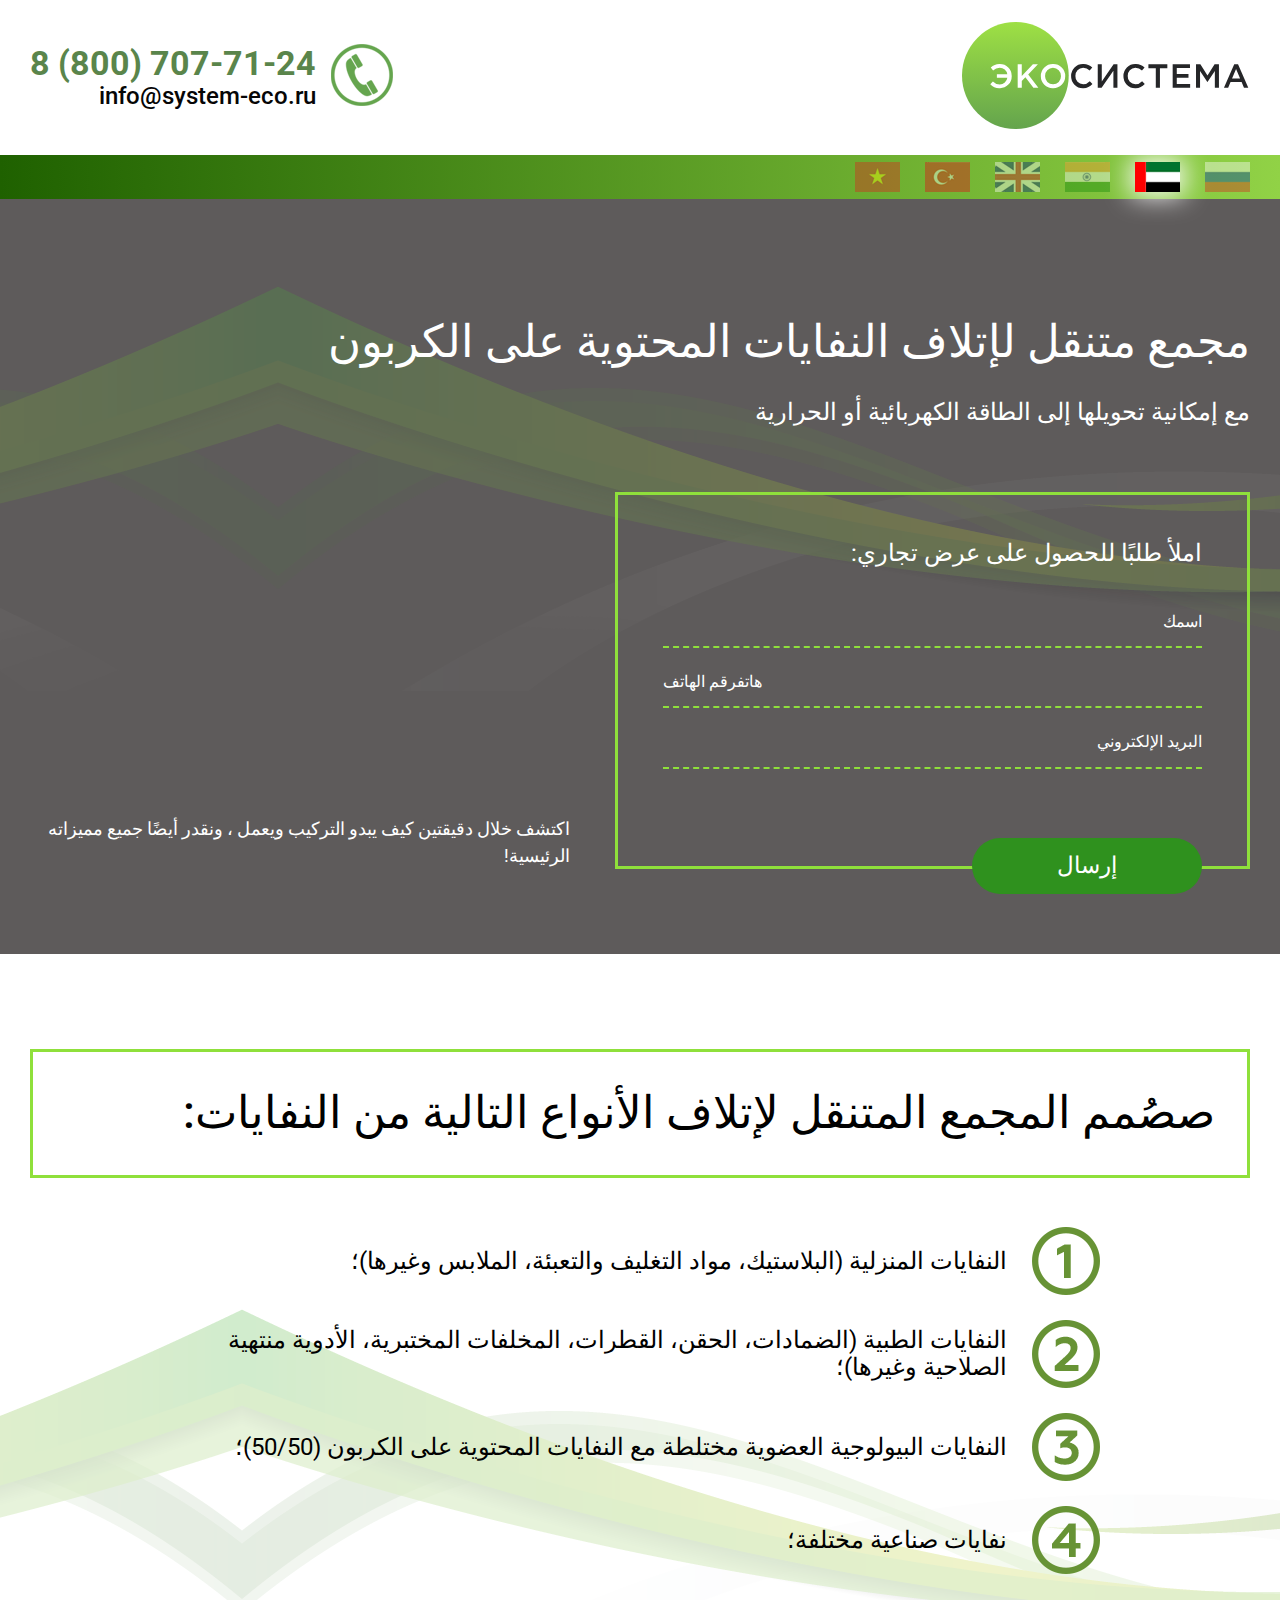
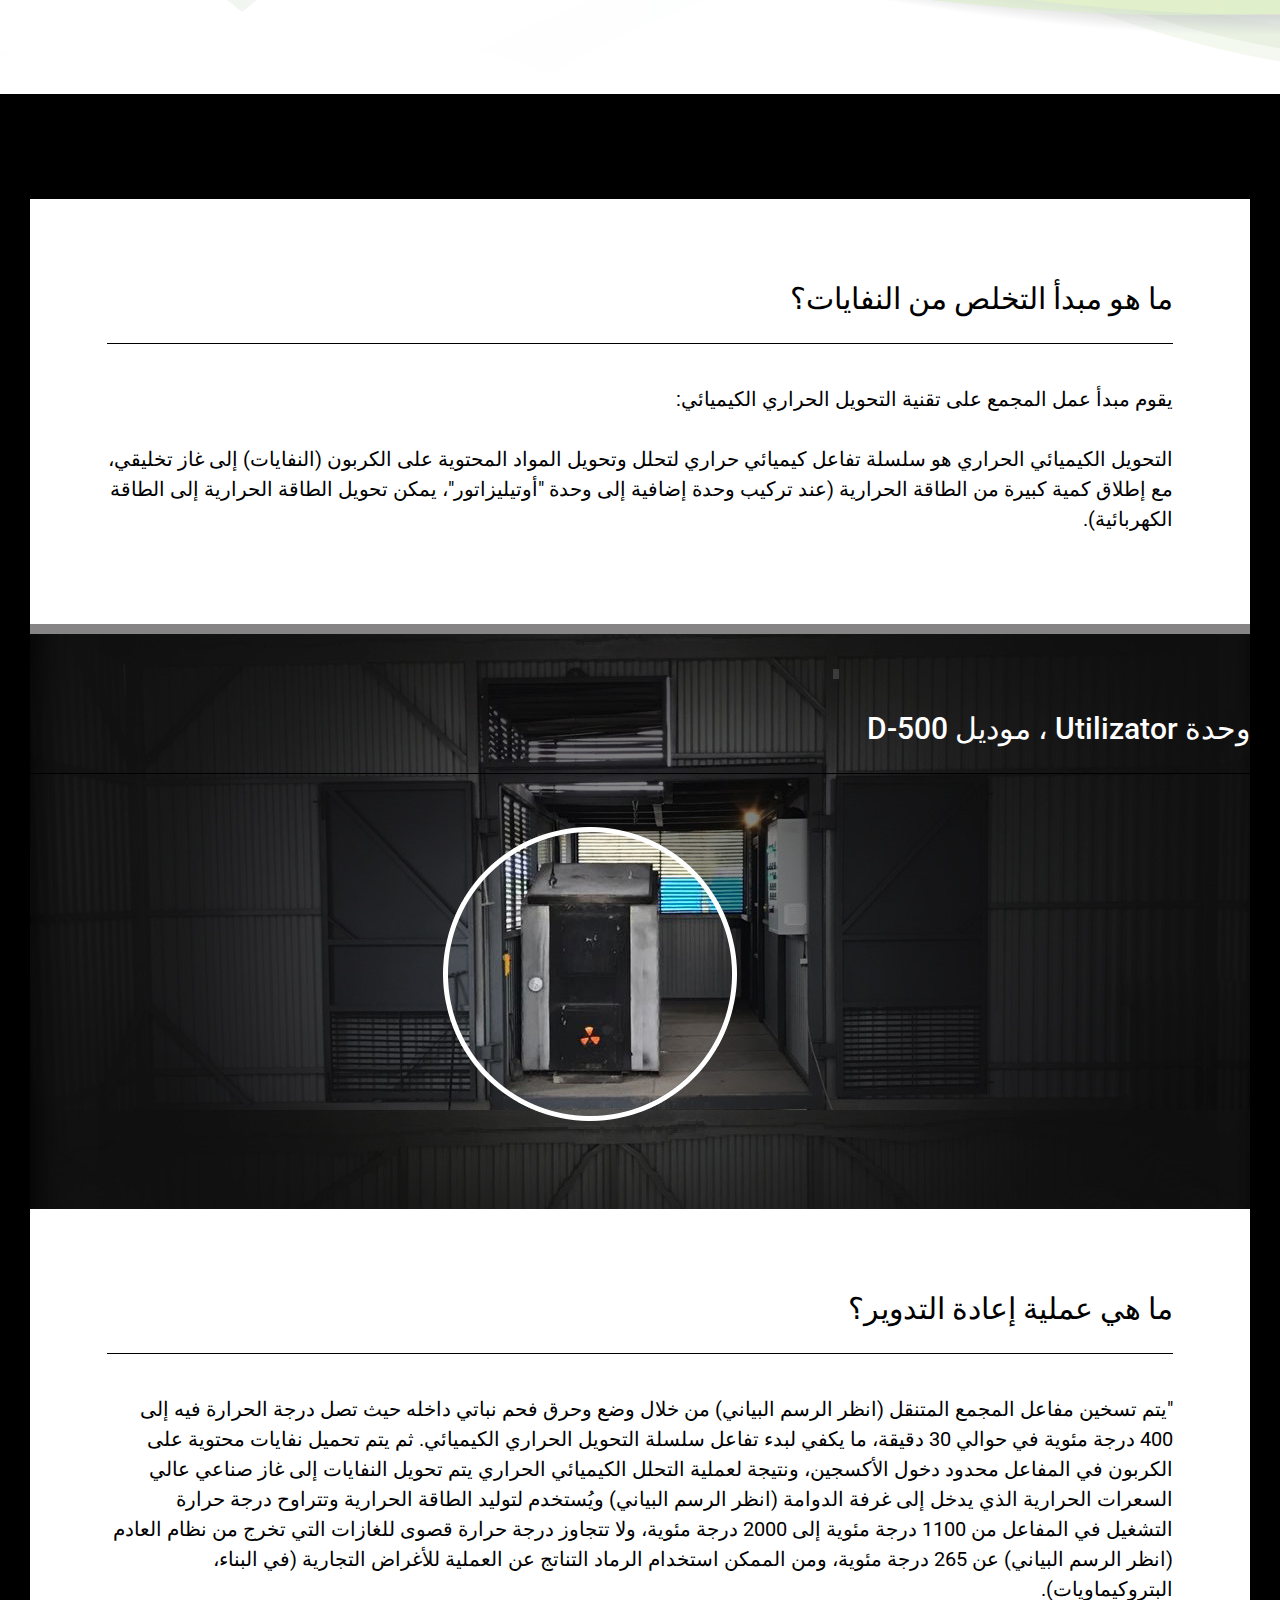
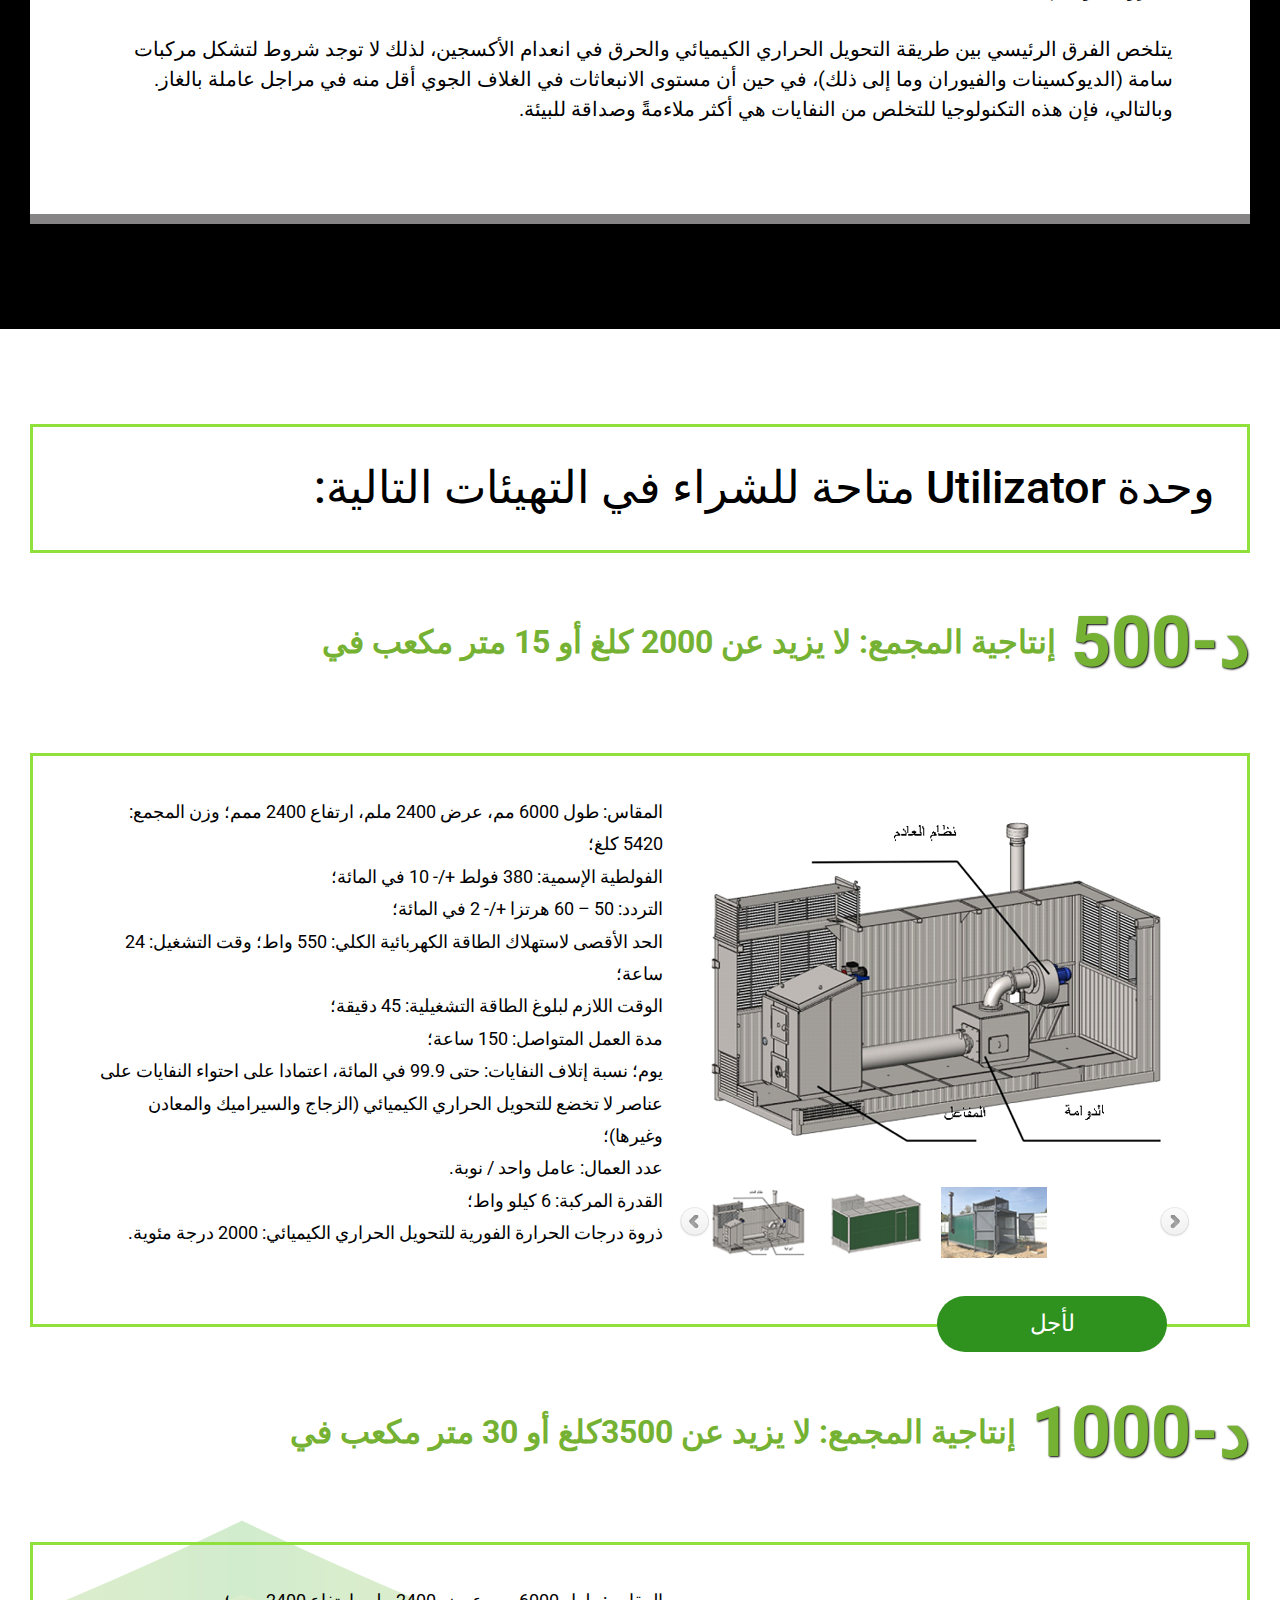
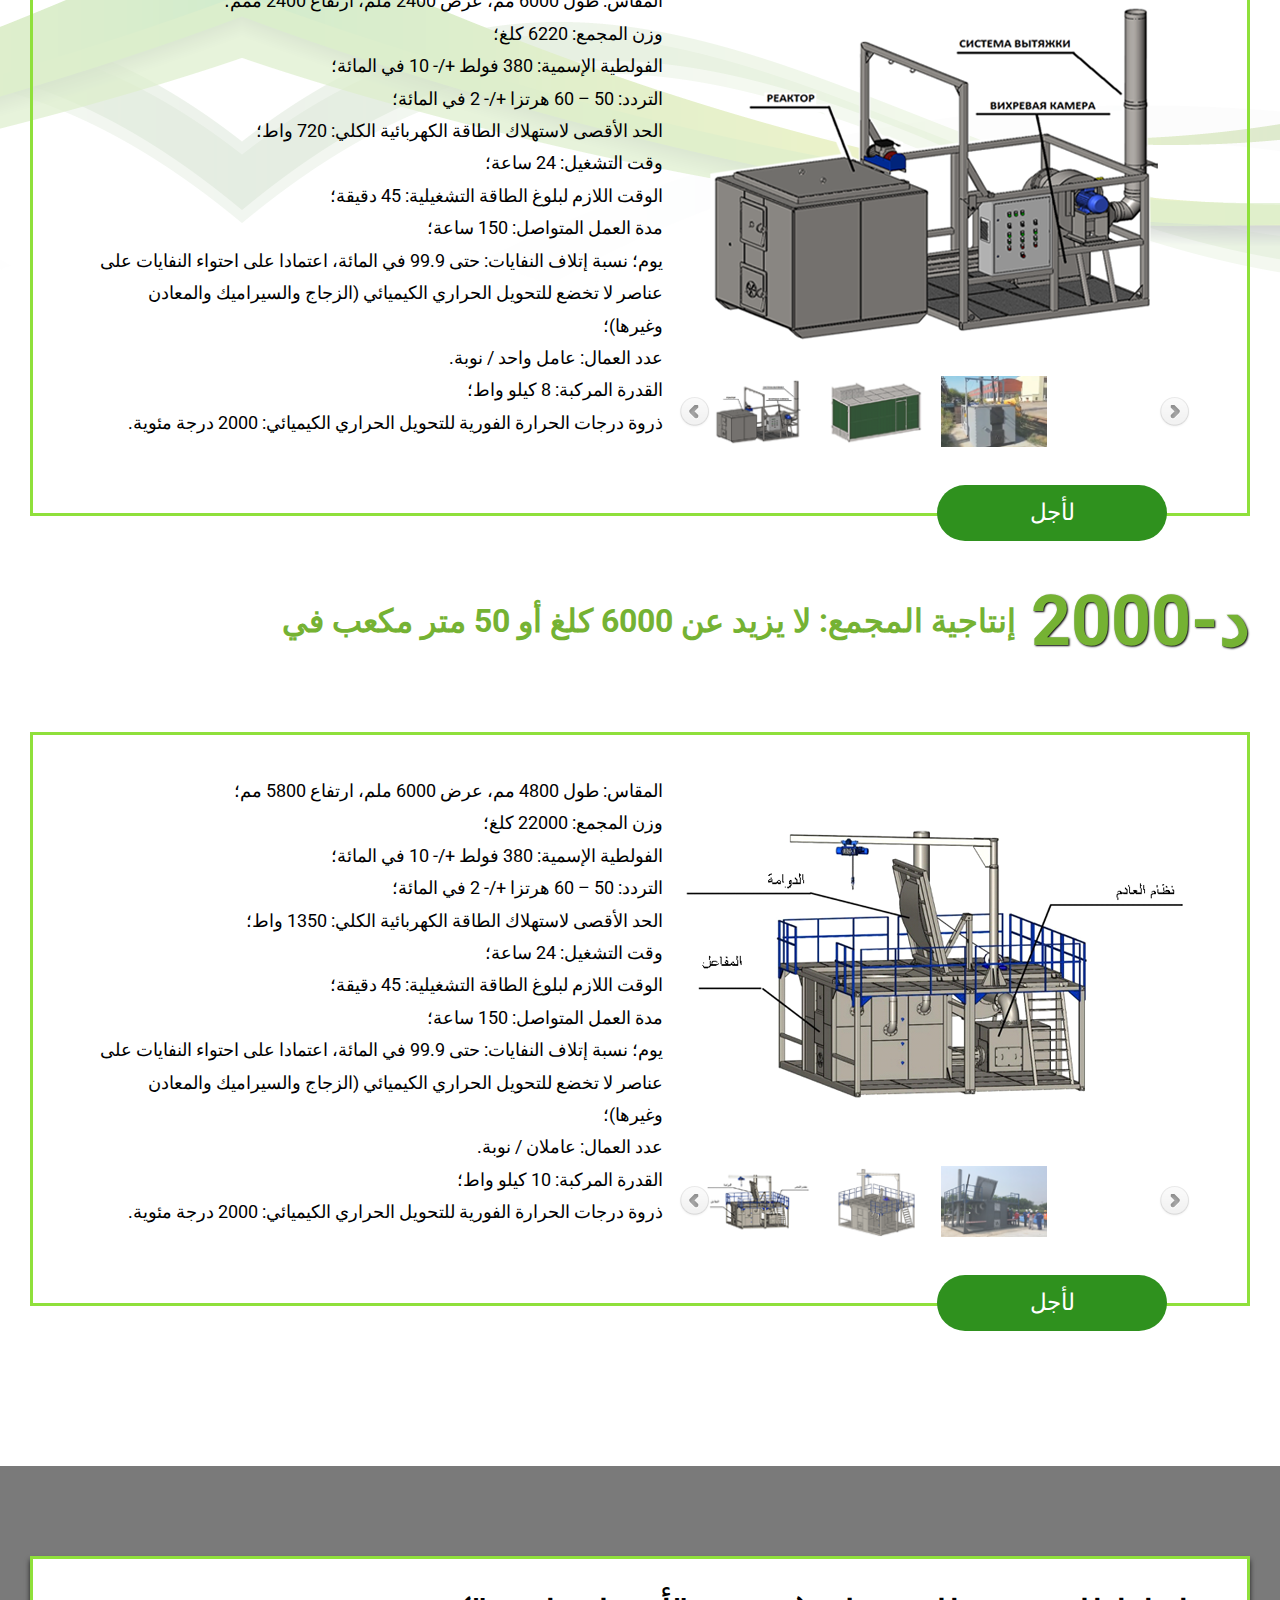
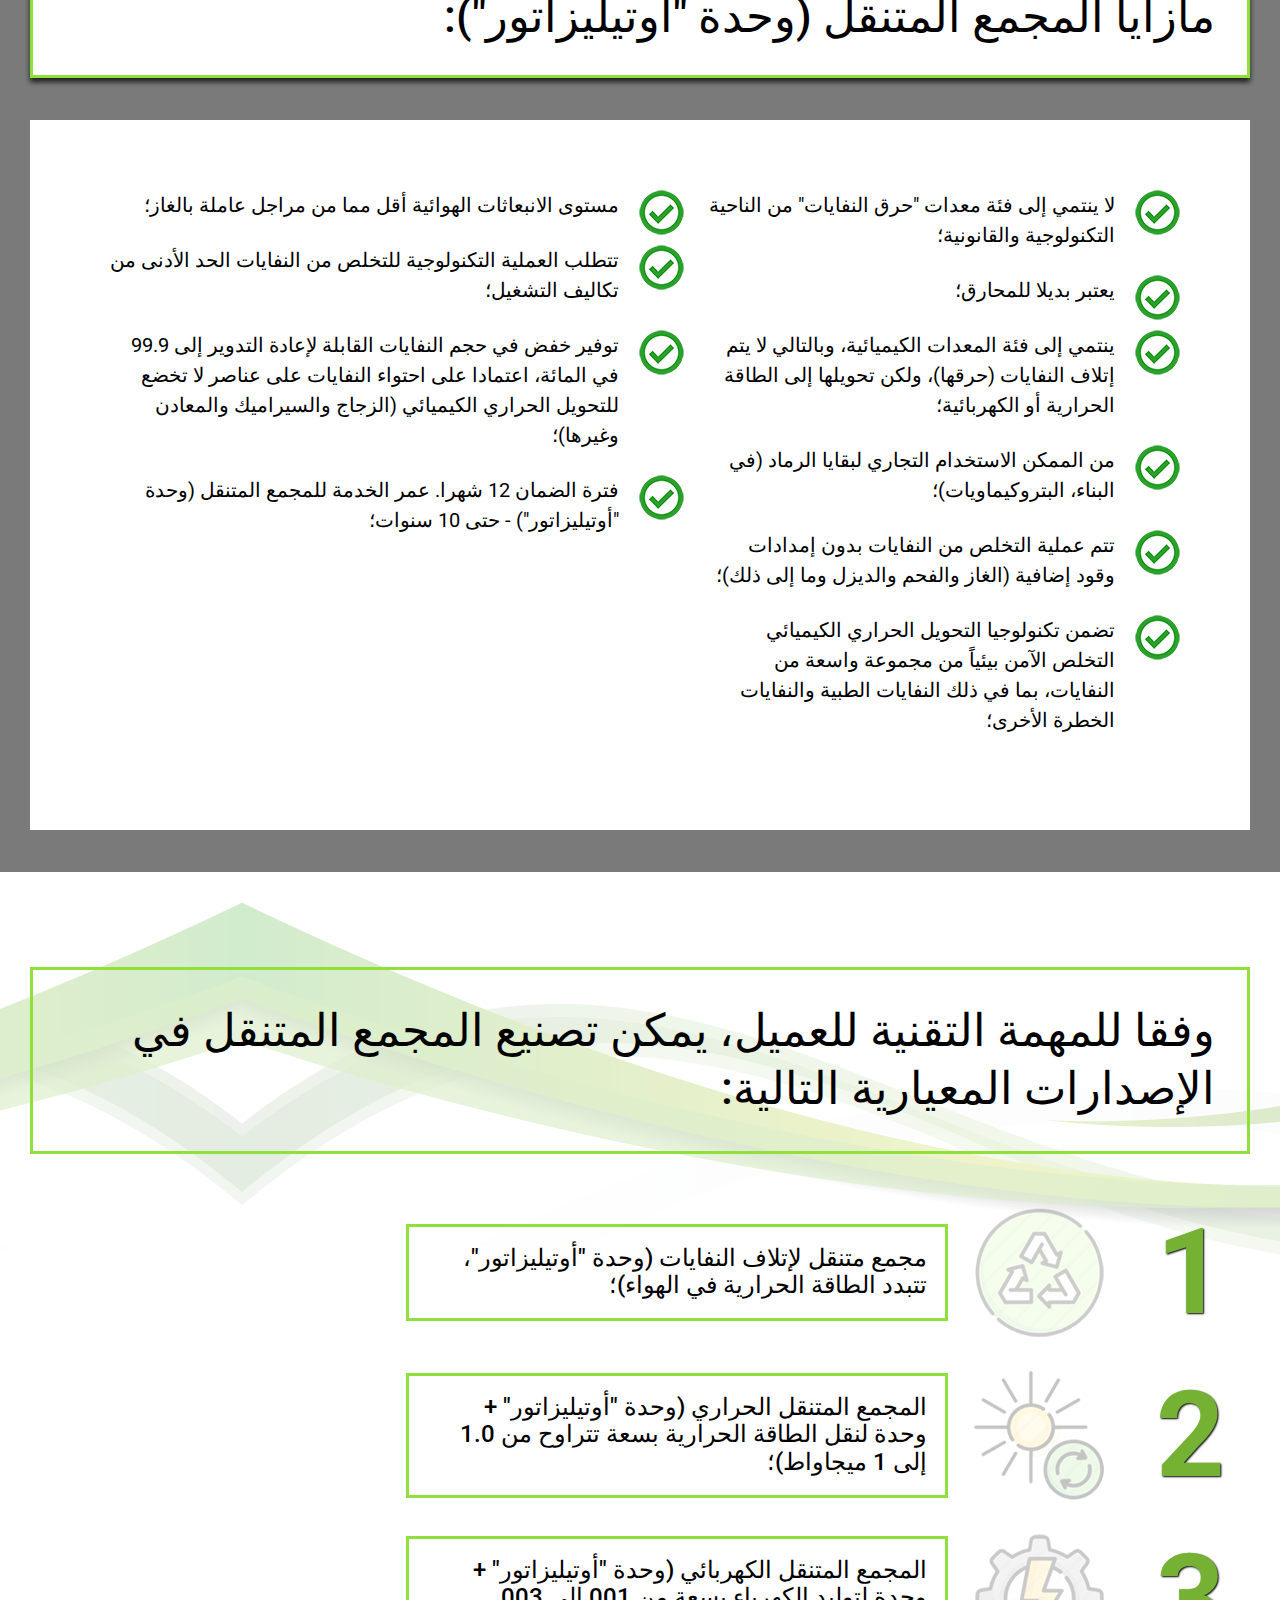
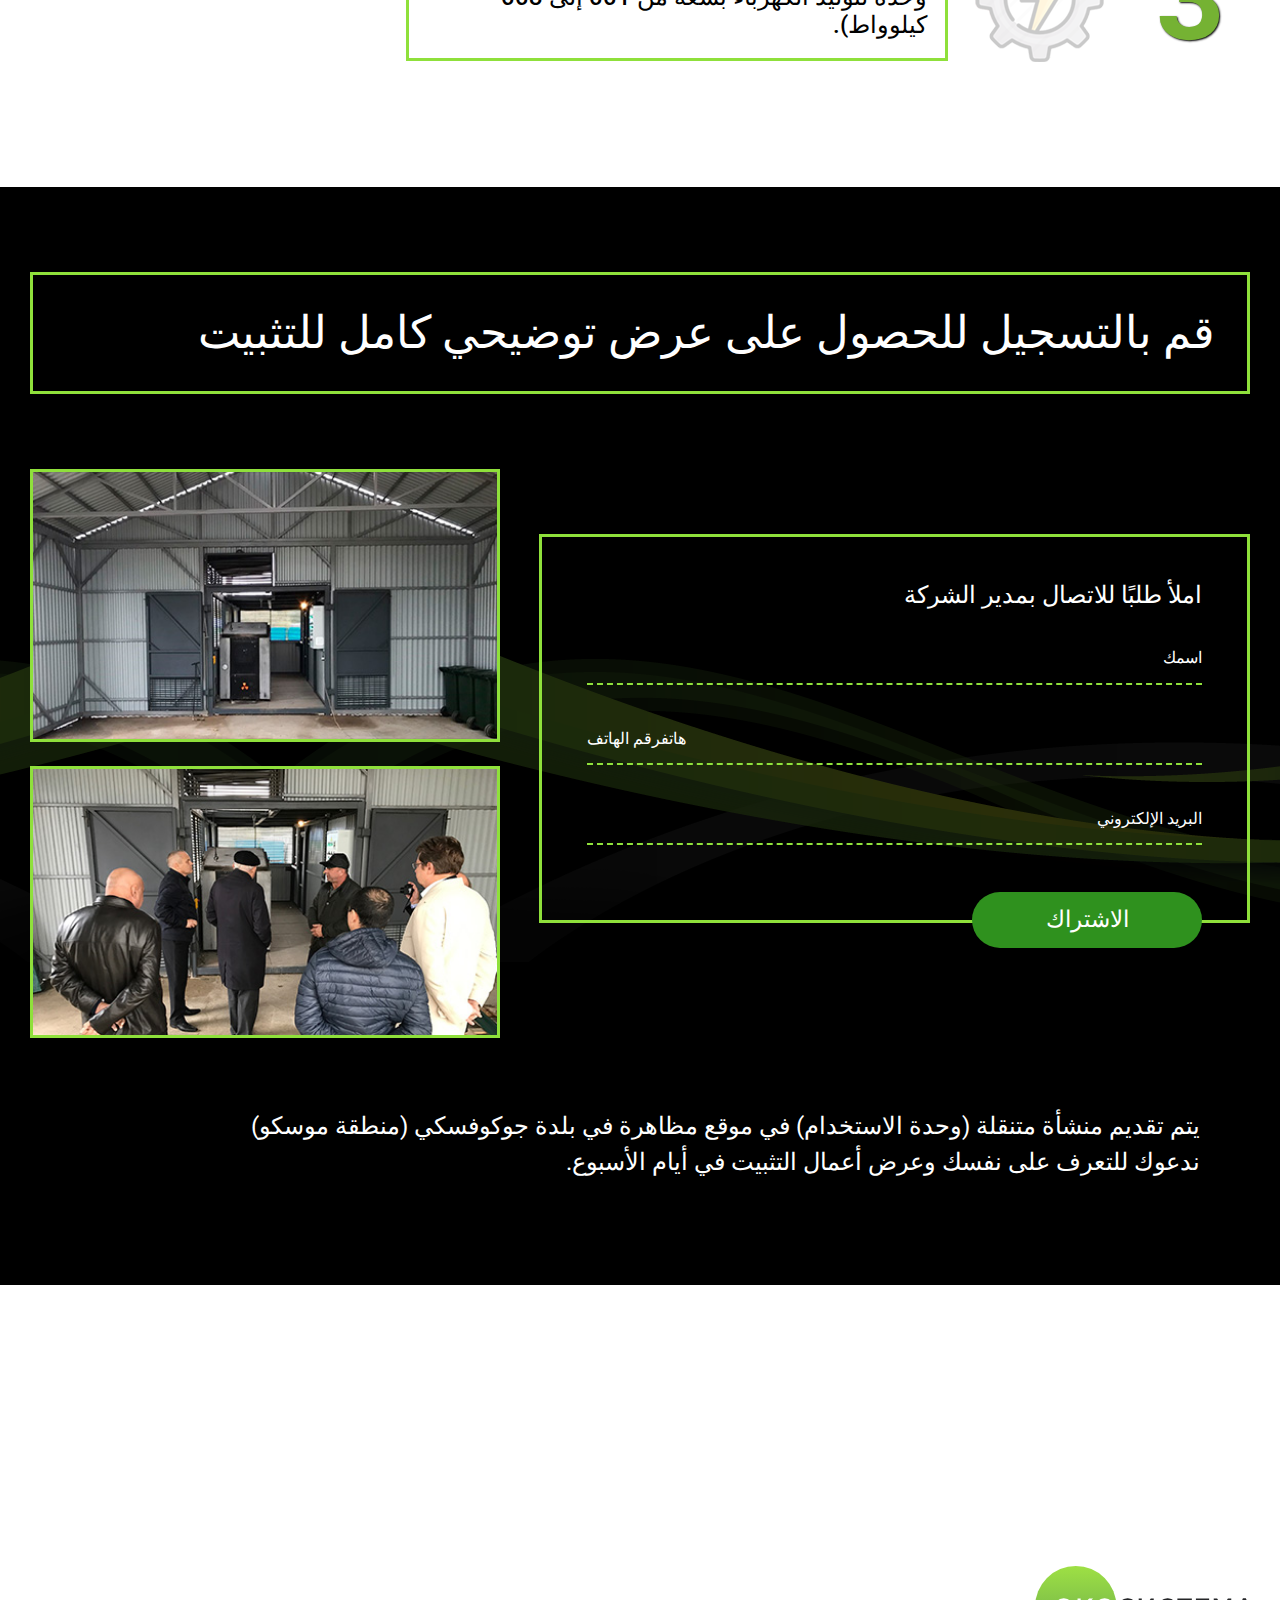
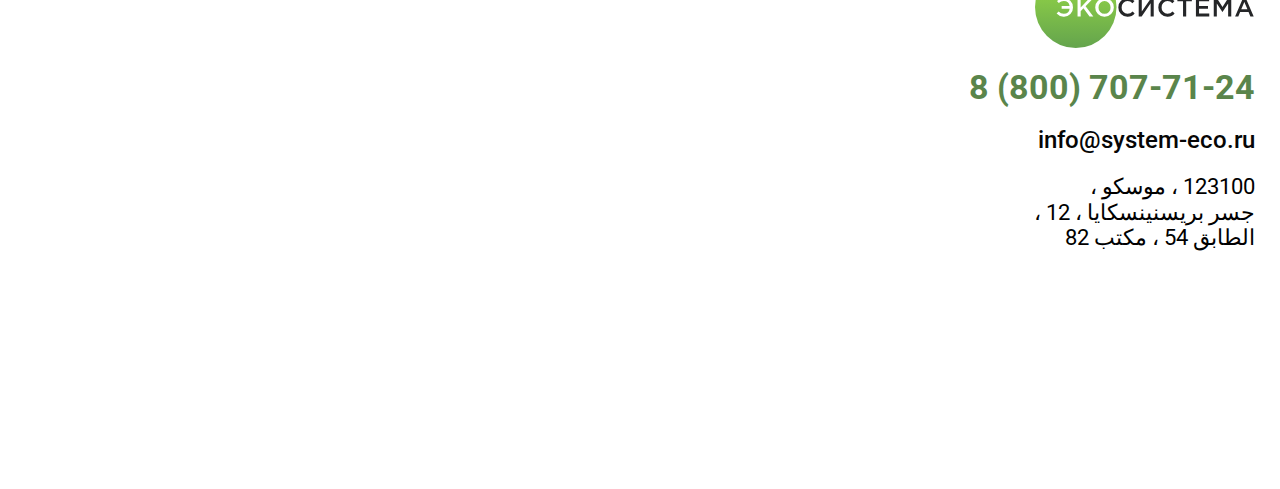
==== commit b7fe5576: "Final Countdown" ====
--- a/ar/index.html
+++ b/ar/index.html
@@ -399,7 +399,7 @@
 
 <div class="black-bg">
 	<div class="popup">
-		<div class="form-1 align-center">
+		<div class="form-1">
 			<a href="" class="close-button"><i class="far fa-times-circle"></i></a>
 			<h3 class="rtl">املأ طلبًا للحصول على عرض تجاري:</h3>
 			<form action="../send.php" method="POST" name="message3" id="message3">
@@ -415,7 +415,8 @@
 				<p class="input-popup rtl">
 				<input type="email" id="user-email" name="user-email" form="message3" placeholder="البريد الإلكتروني" required>
 		    	</p> 
-				<button type="submit" form="message3">إرسال</button>
+		    	<div class="align-center">
+				<button type="submit" form="message3">إرسال</button></div>
 			</form>
 		</div>
 	</div>
--- a/css/style.css
+++ b/css/style.css
@@ -669,6 +669,9 @@
 }	
 
 .close-button i {
+	position: absolute;
 	font-size: 32px;
-	float: right; 
+	top: 10px;
+	right: 10px;
+	color: black;
 }--- a/css/rtl.css
+++ b/css/rtl.css
@@ -170,11 +170,15 @@
 }
 
 .close-button i {
-	float: left; 
+	position: absolute;
+	font-size: 32px;
+	top: 10px;
+	left: 10px;
+	color: black;
 }
 
 .contacts-map {
-	padding-right: 15px;
+	padding-right: 25px;
 	top: 30%;
 	right: 0;
 }
--- a/css/media.css
+++ b/css/media.css
@@ -258,6 +258,14 @@
 	padding: 0;
 }
 
+.popup {
+	width: 80%;
+	padding: 15px;
+}
+
+
+    
+
 } 
 
 /* 480px */
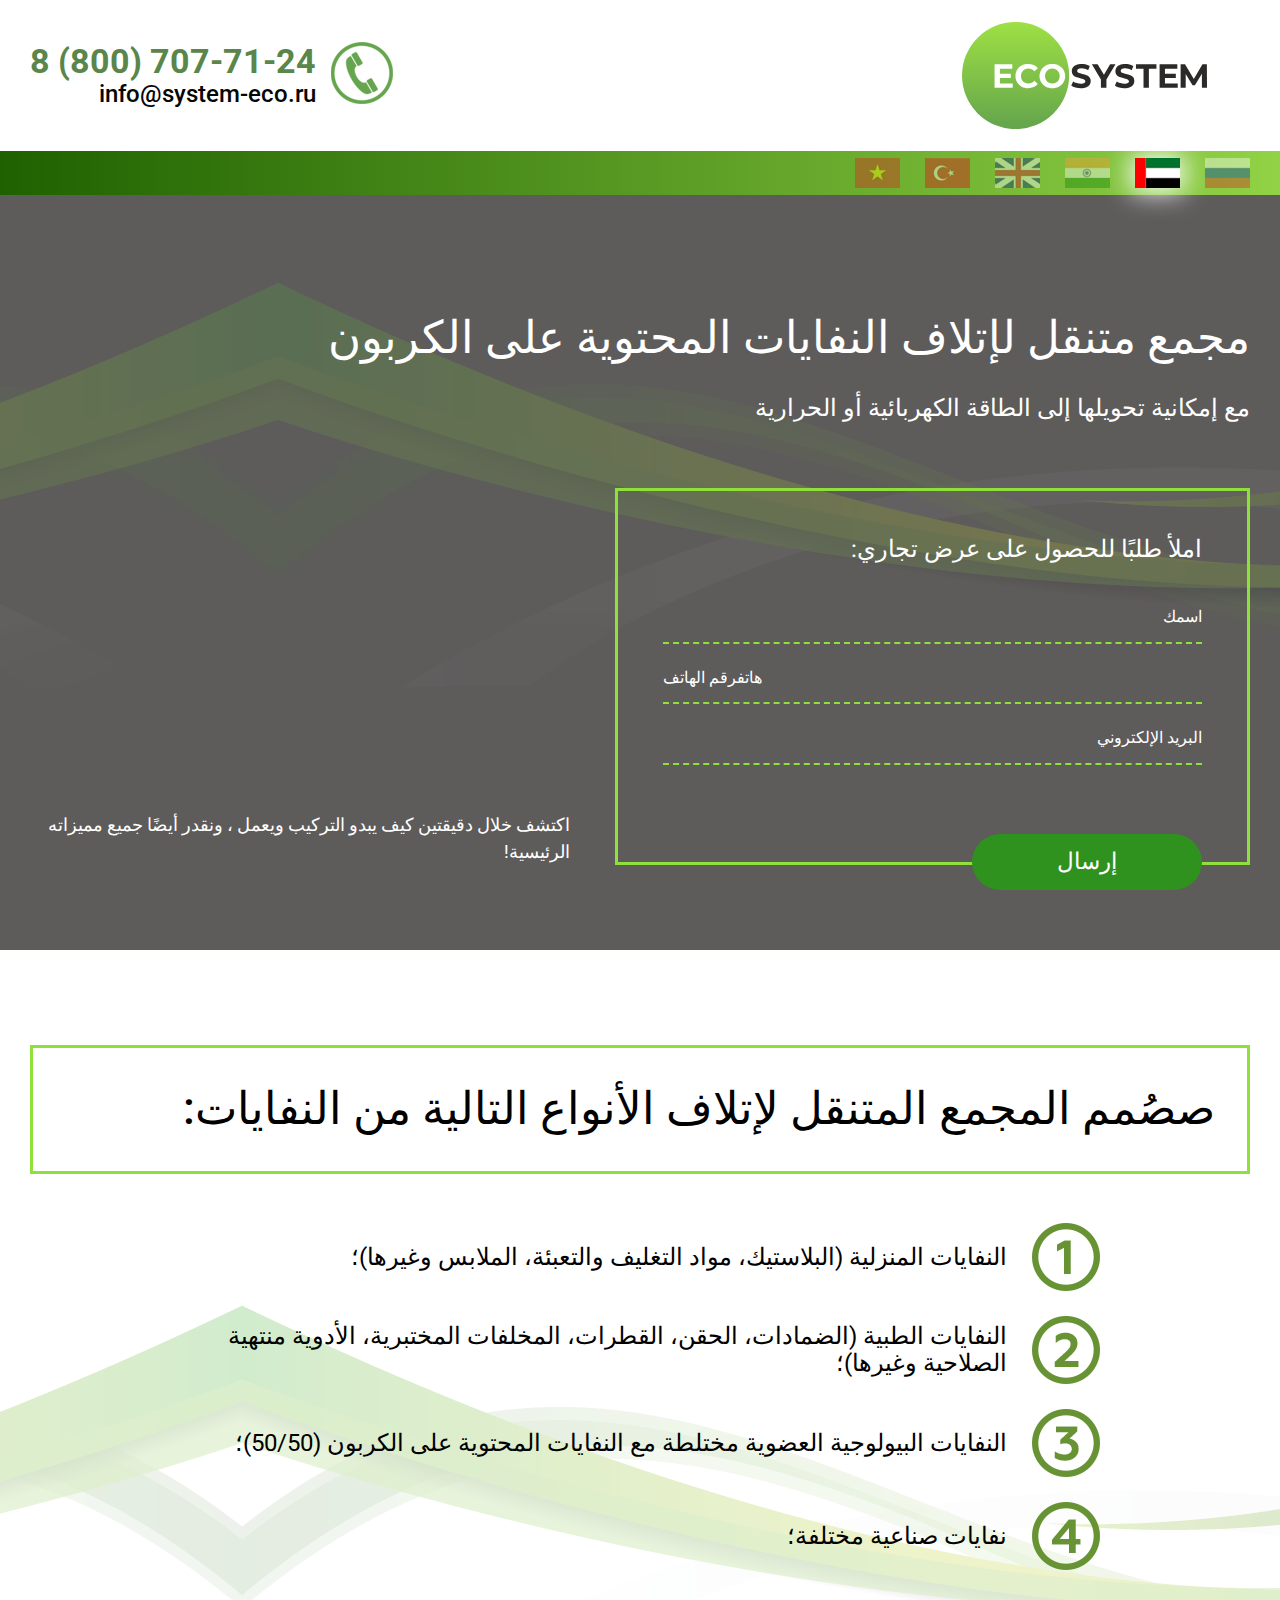
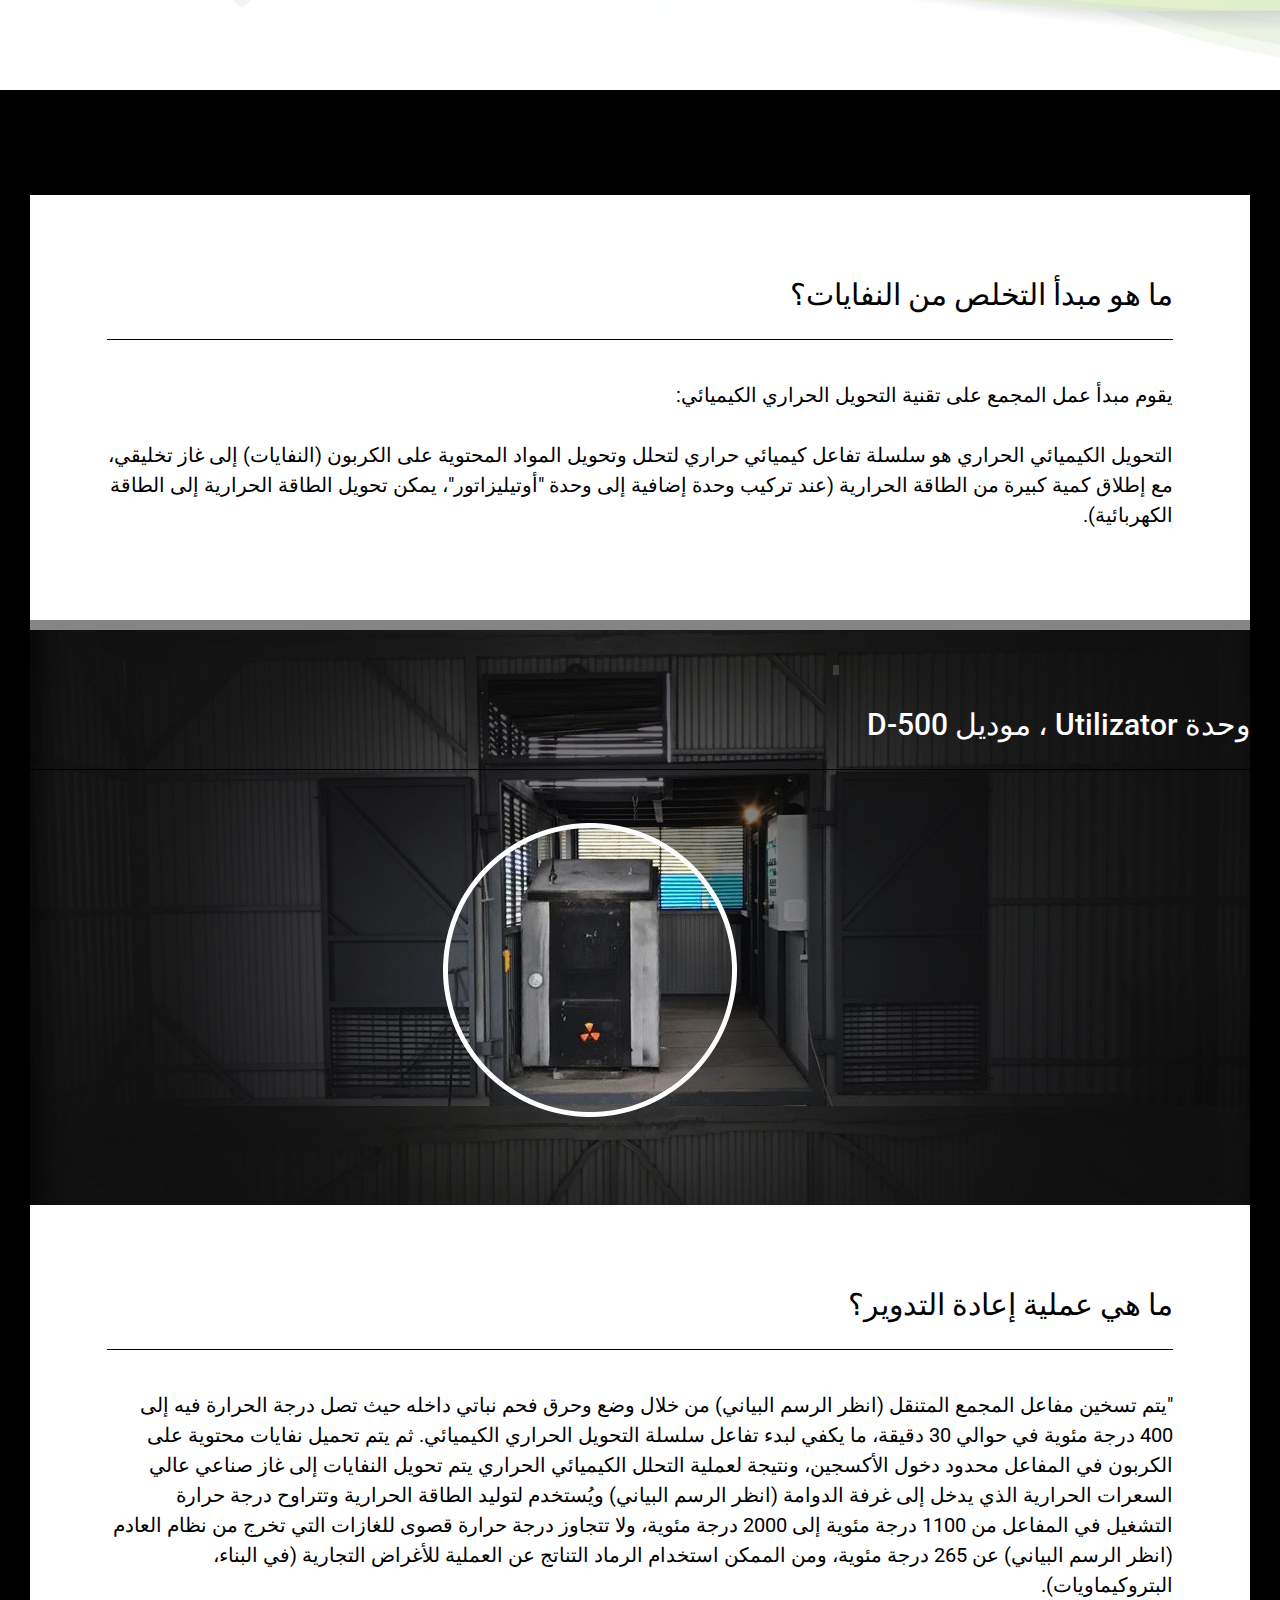
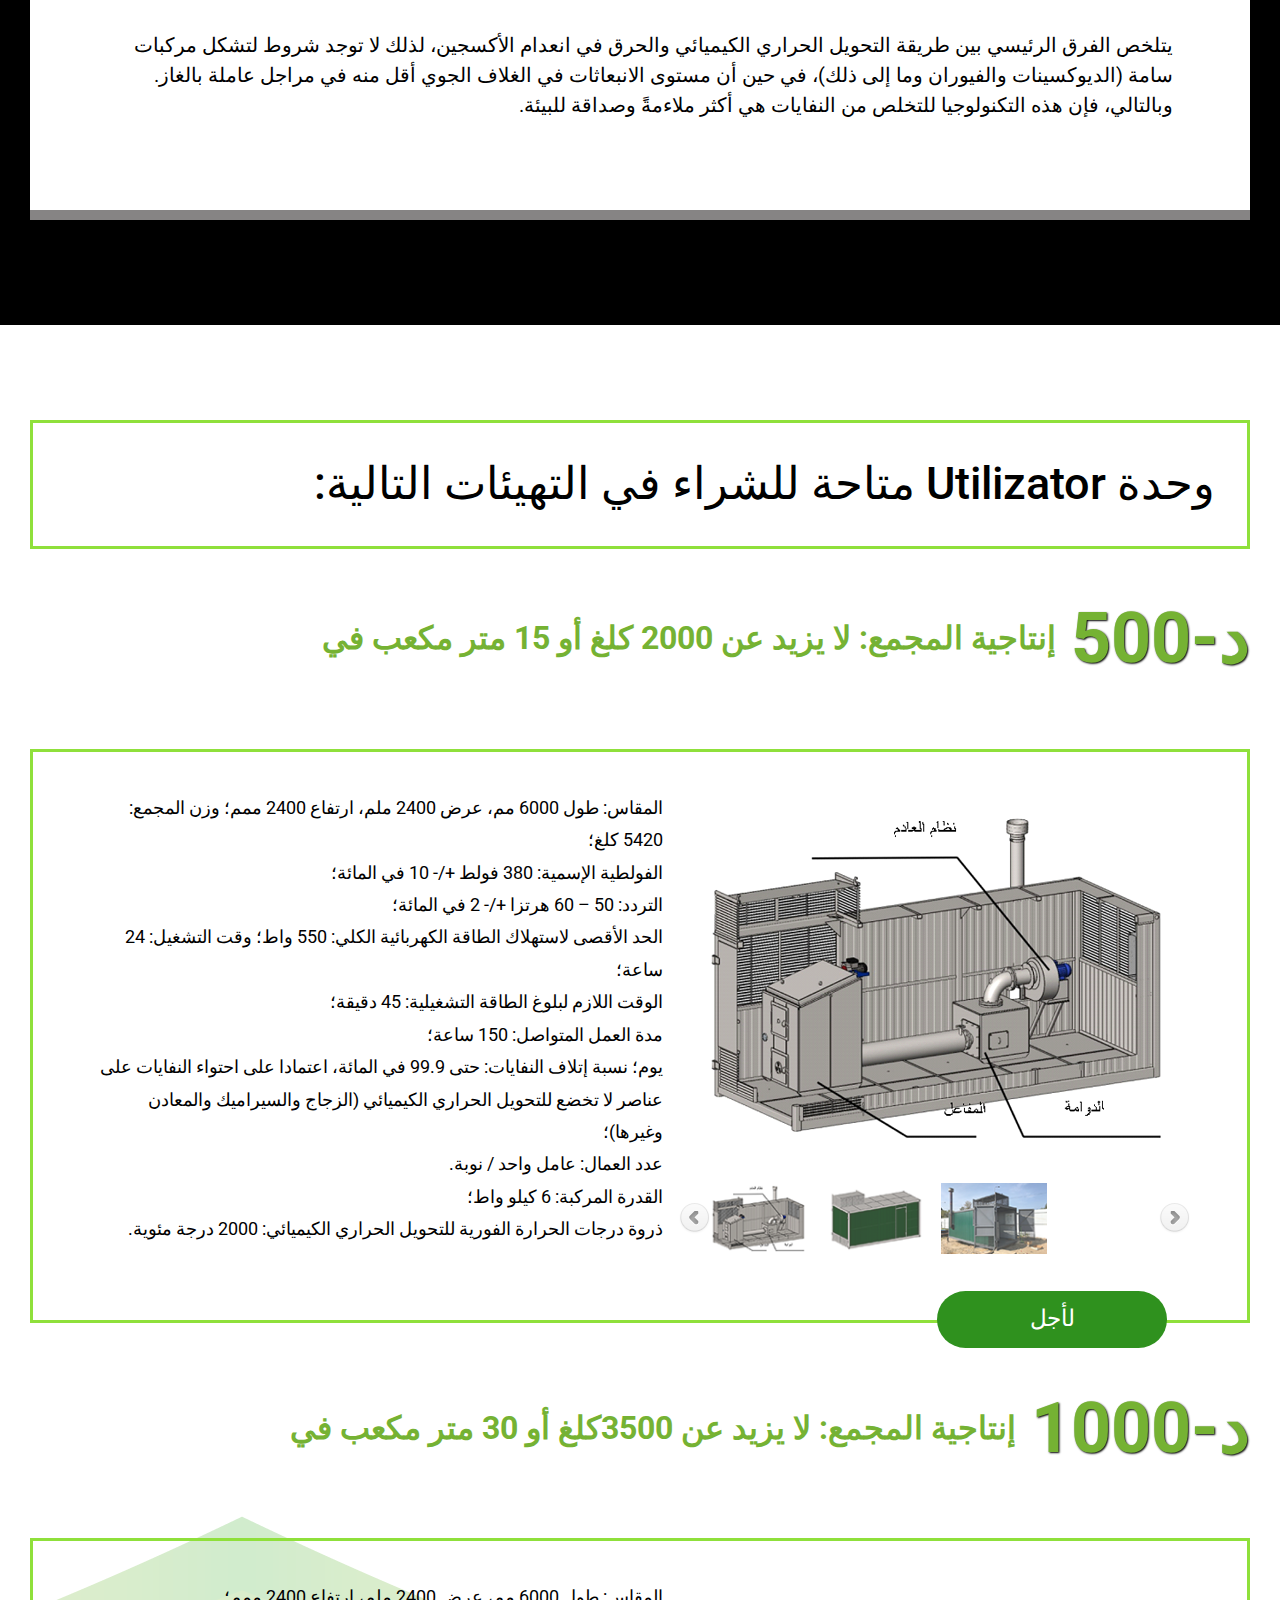
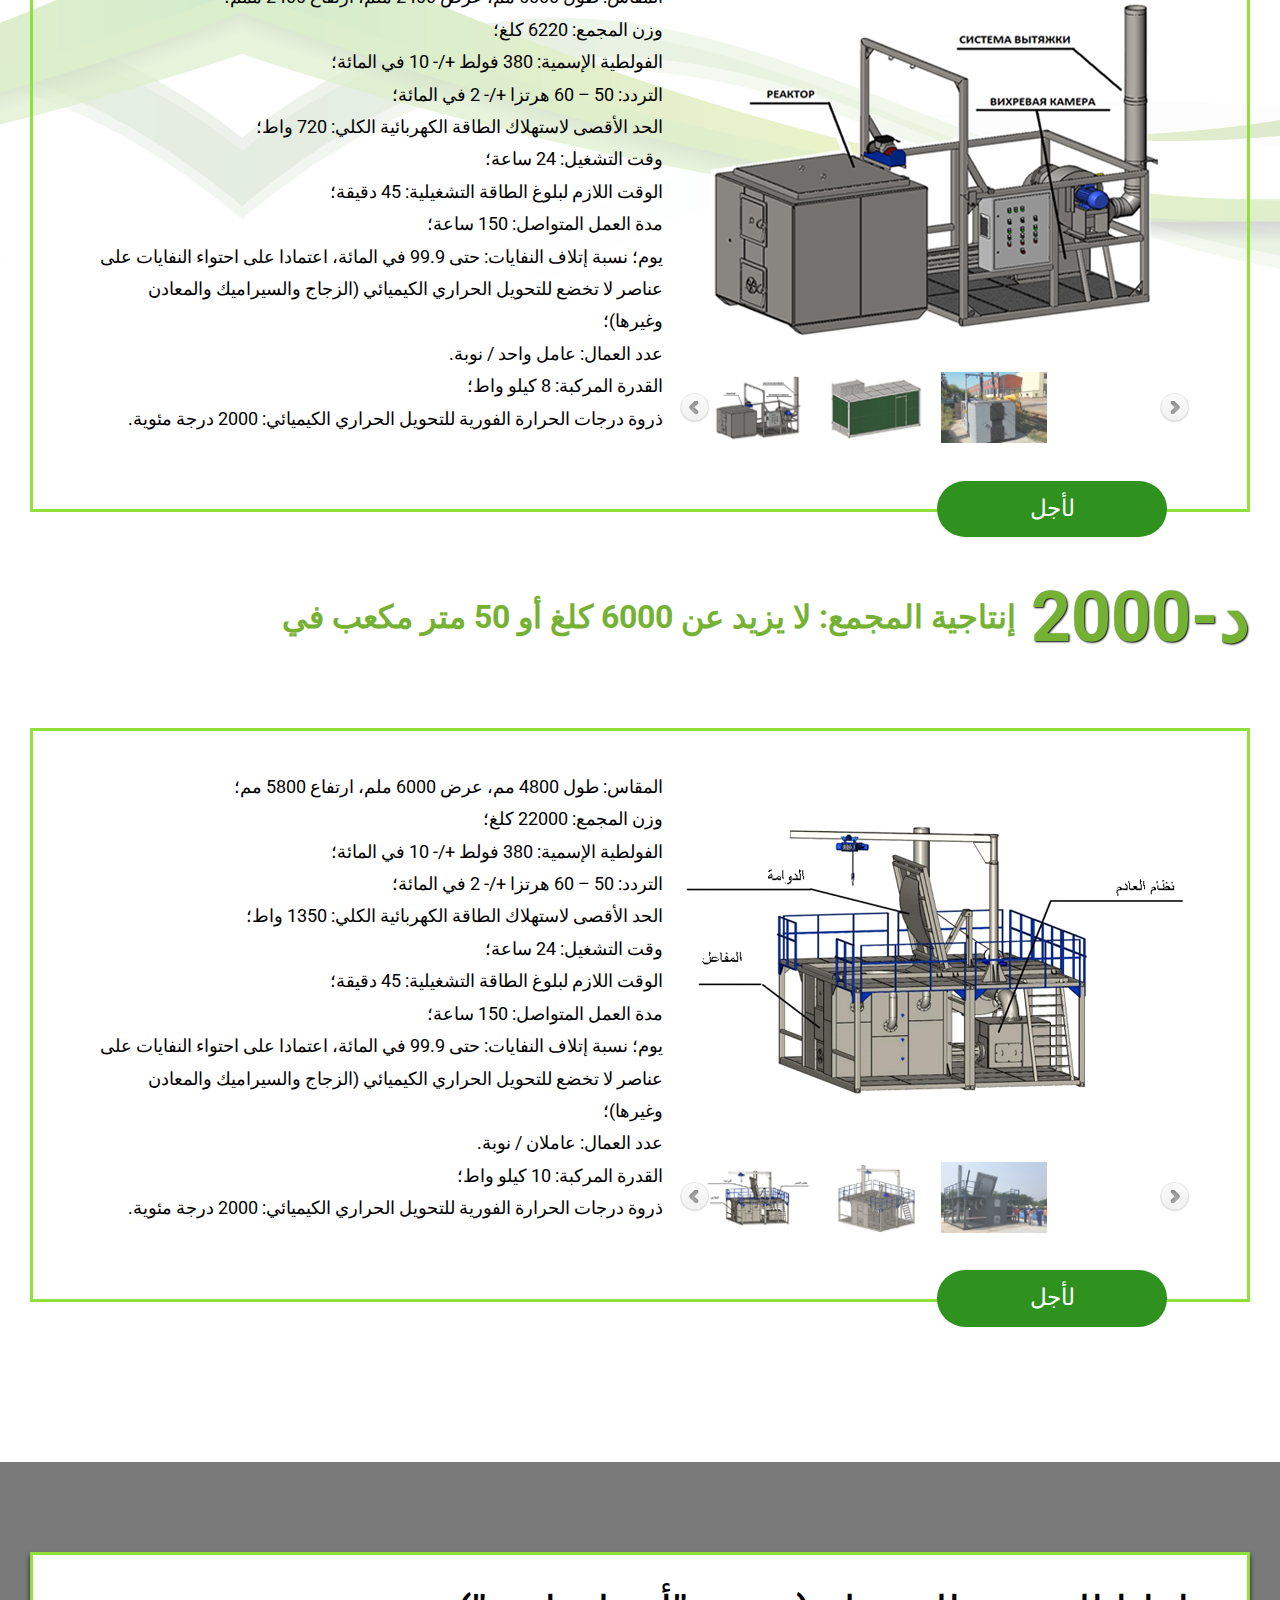
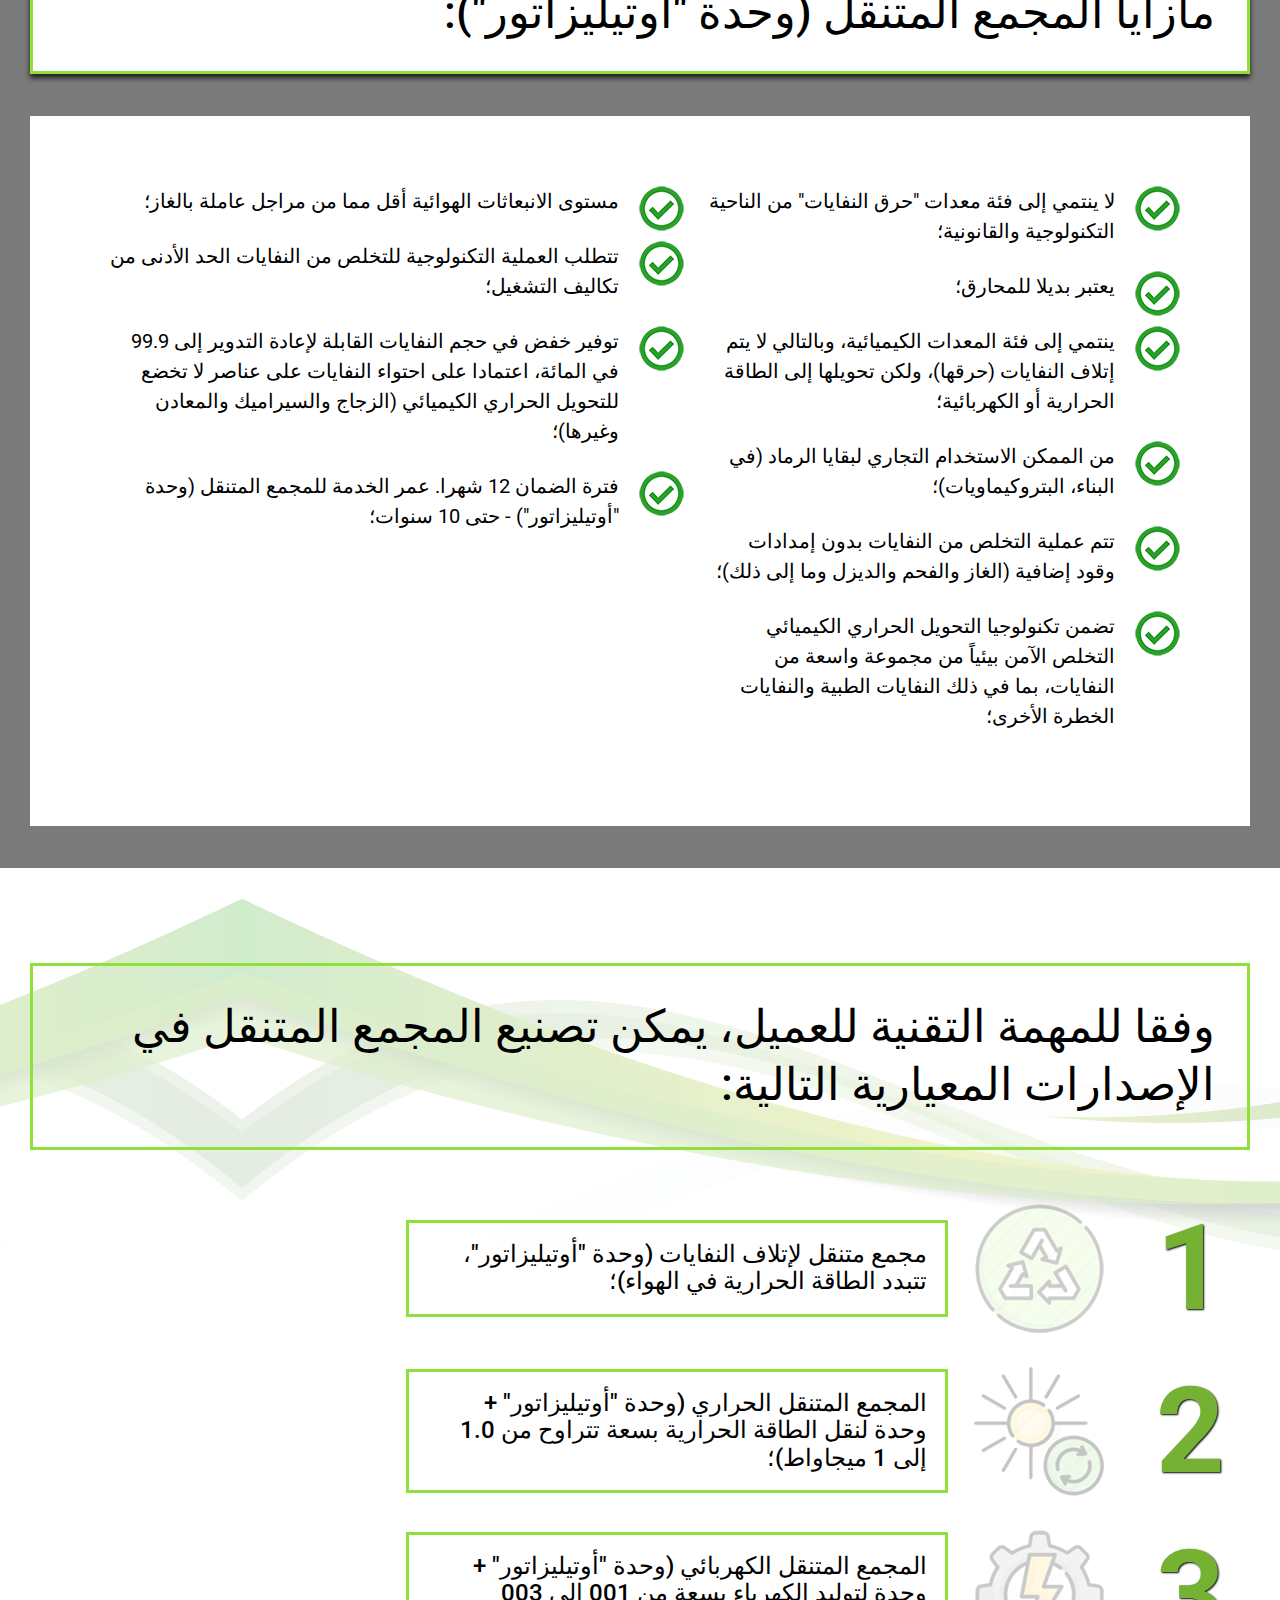
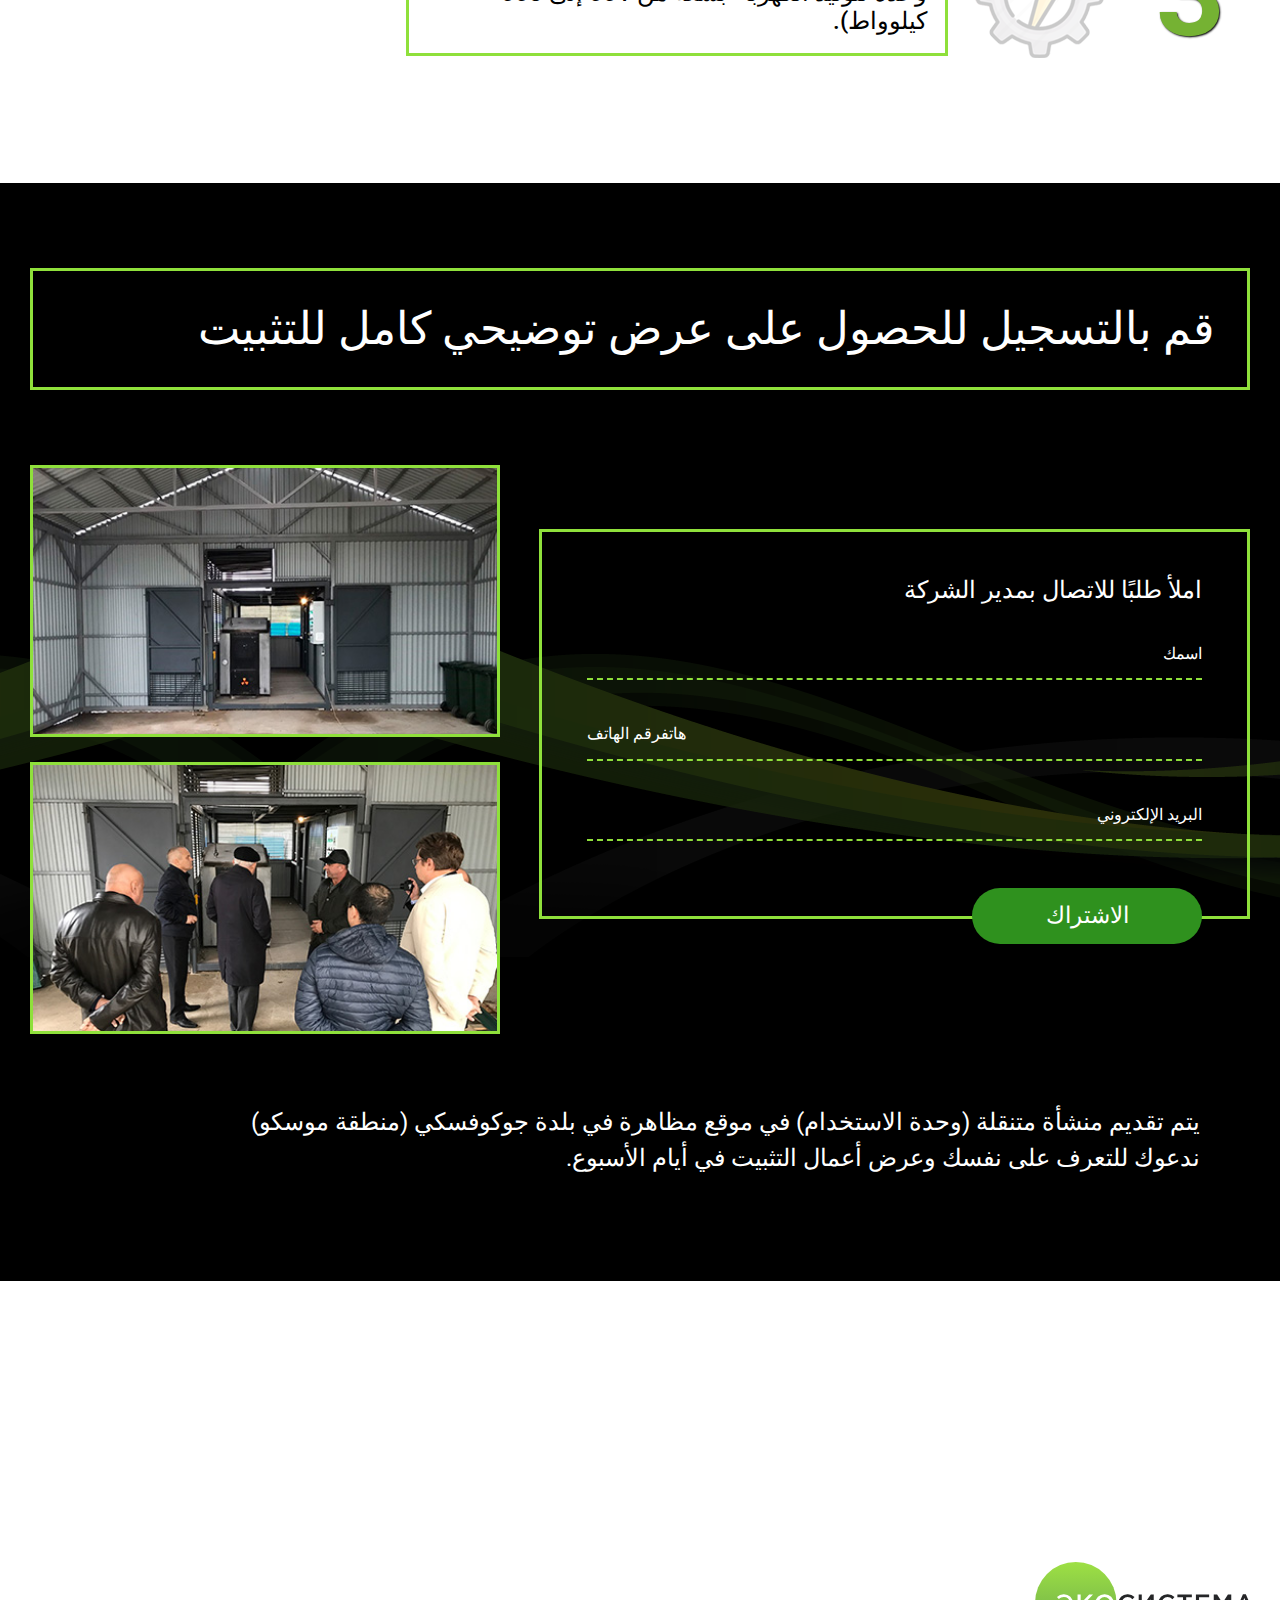
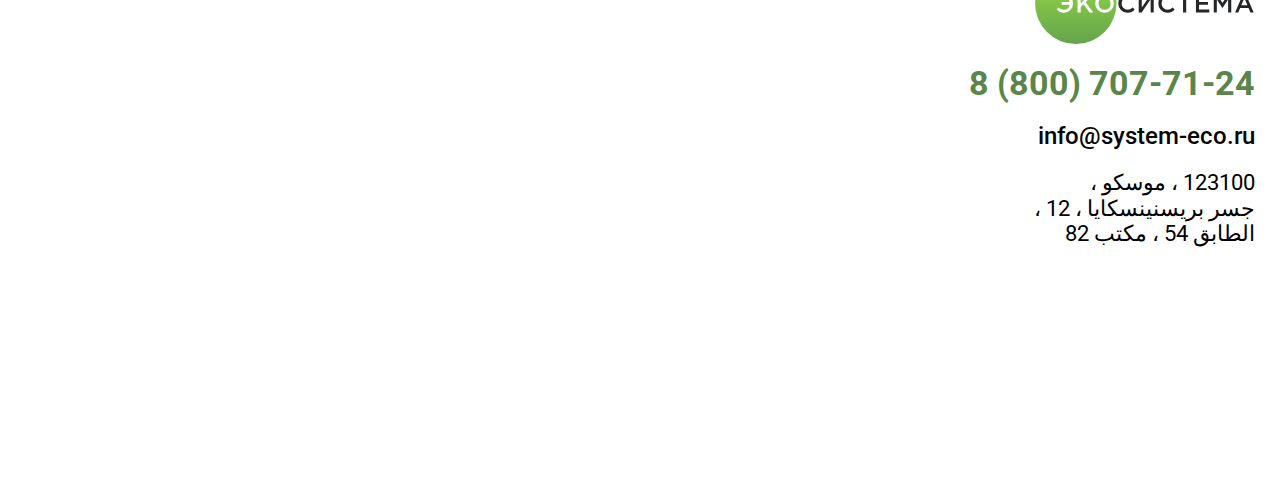
==== commit eec478cb: "Logo En" ====
--- a/ar/index.html
+++ b/ar/index.html
@@ -23,7 +23,7 @@
 
 			<div class="flex header-info">
 				
-				<div class="logo"><img src="../img/logo.svg">
+				<div class="logo"><img src="../img/logo-en.svg">
 				</div>
 				
 				<div class="flex contacts">
--- a/css/style.css
+++ b/css/style.css
@@ -47,7 +47,11 @@
 .logo {
 	margin: 0;
 	padding: 0;
-	width: 288px;
+	height: 107px;
+}
+
+.logo img {
+	height: 107px;
 }
 
 .ico-phone {
--- a/css/rtl.css
+++ b/css/rtl.css
@@ -17,6 +17,10 @@
 	padding-left: 15px;
 }
 
+.logo {
+	width: 288px;
+}
+
 .flags {
 	flex-direction: row;
 }
@@ -106,6 +110,12 @@
 .col2 {
 	padding-left: 0;
 	padding-right: 25px;
+}
+
+@media screen and (max-width: 721px) {
+.col2 {
+	padding-right: 0;
+}	
 }
 
 .green-box {
@@ -186,4 +196,10 @@
 .contacts-map img {
 	padding: 20px 0;
 	float: right;
+}
+
+@media screen and (max-width: 721px) {
+.contacts-map {
+	padding-right: 25px;
+}
 }--- a/css/media.css
+++ b/css/media.css
@@ -255,7 +255,7 @@
 	width: 100%; 
 	top: 100%;
 	margin: 0;
-	padding: 0;
+	padding: 0 25px;
 }
 
 .popup {
